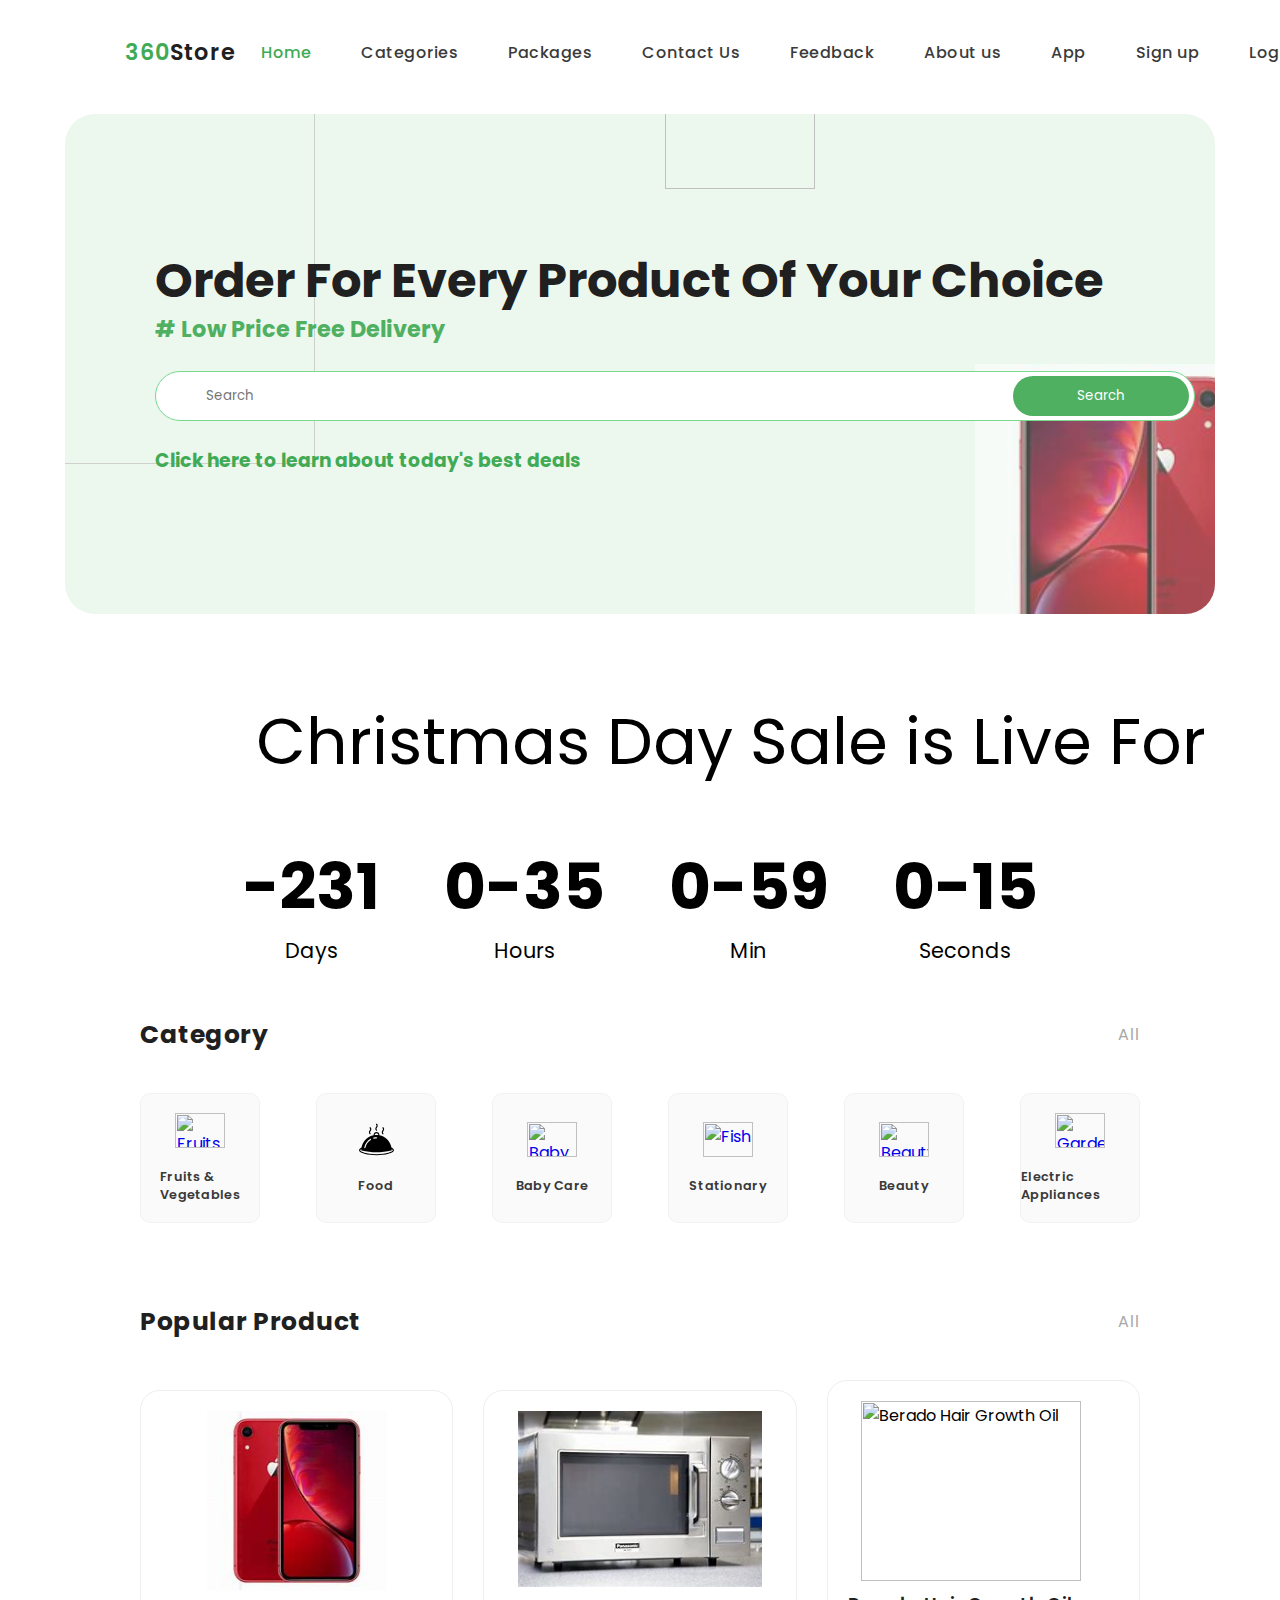
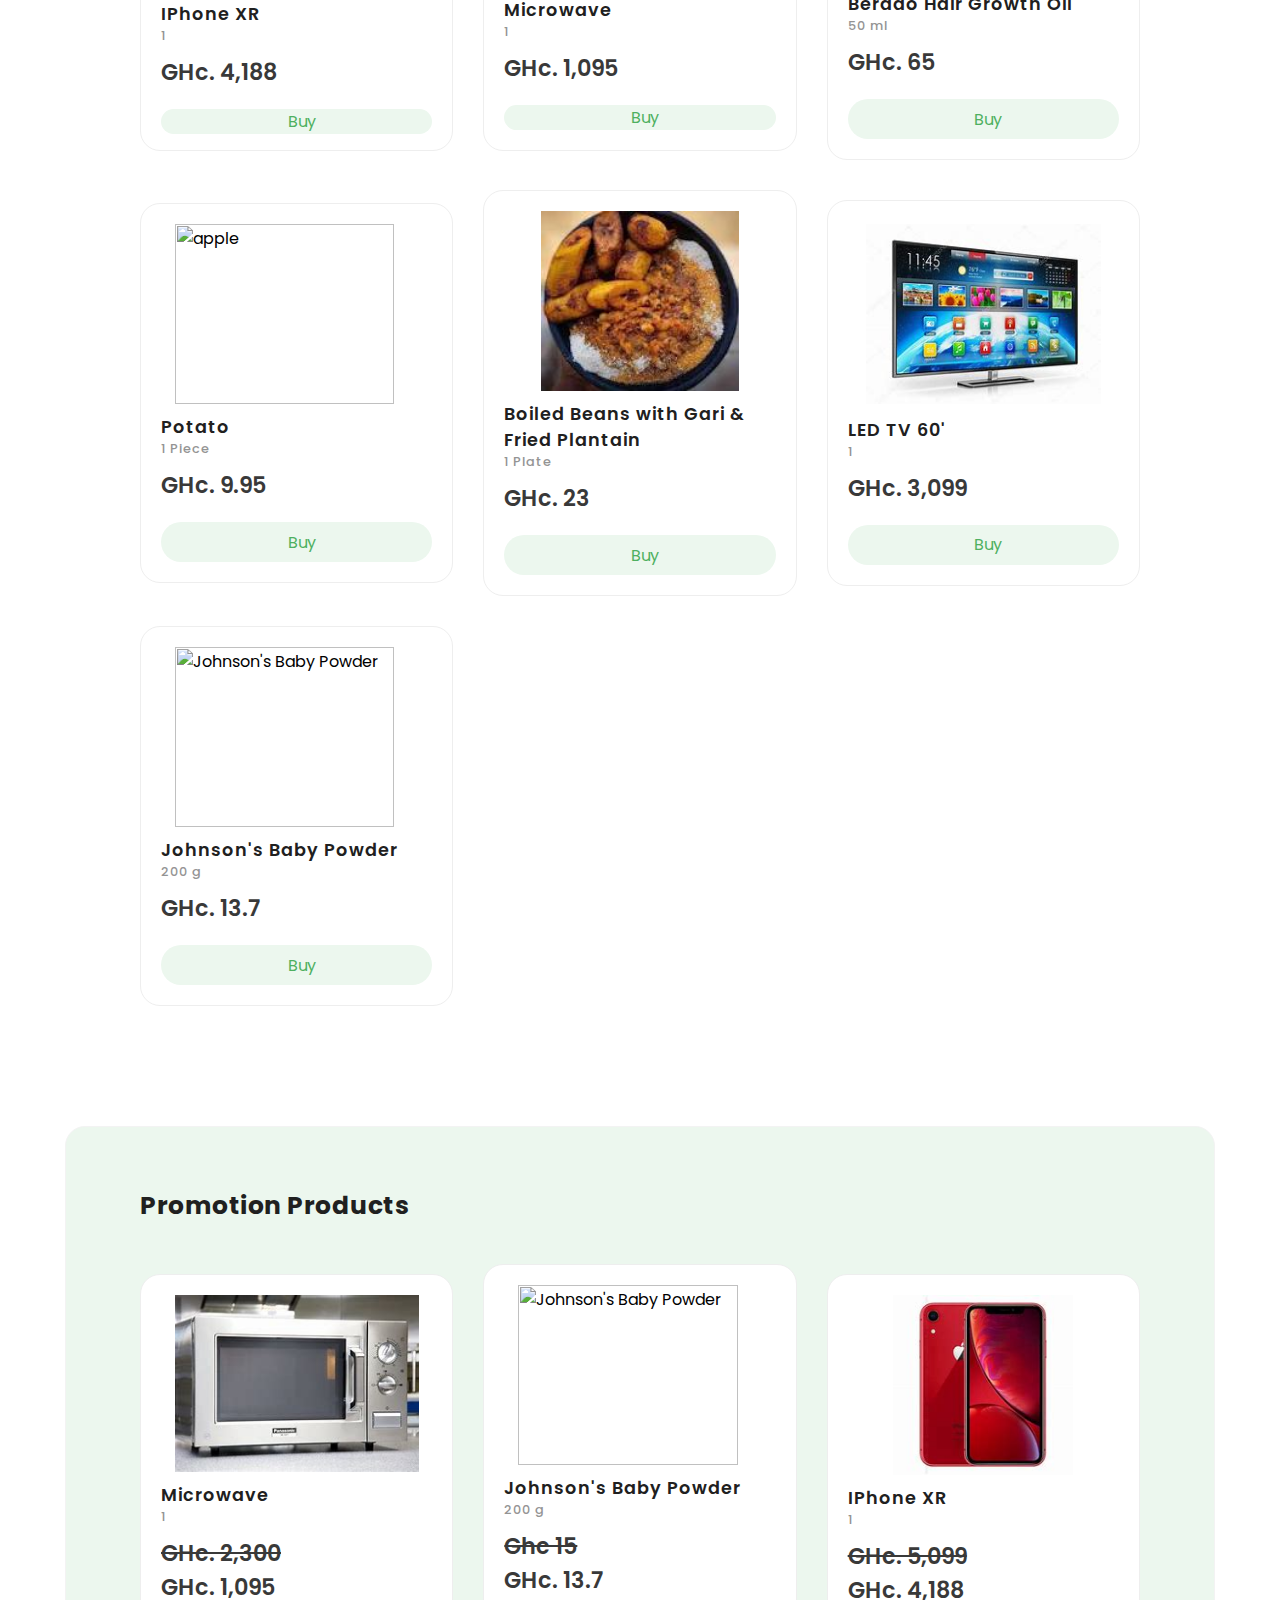
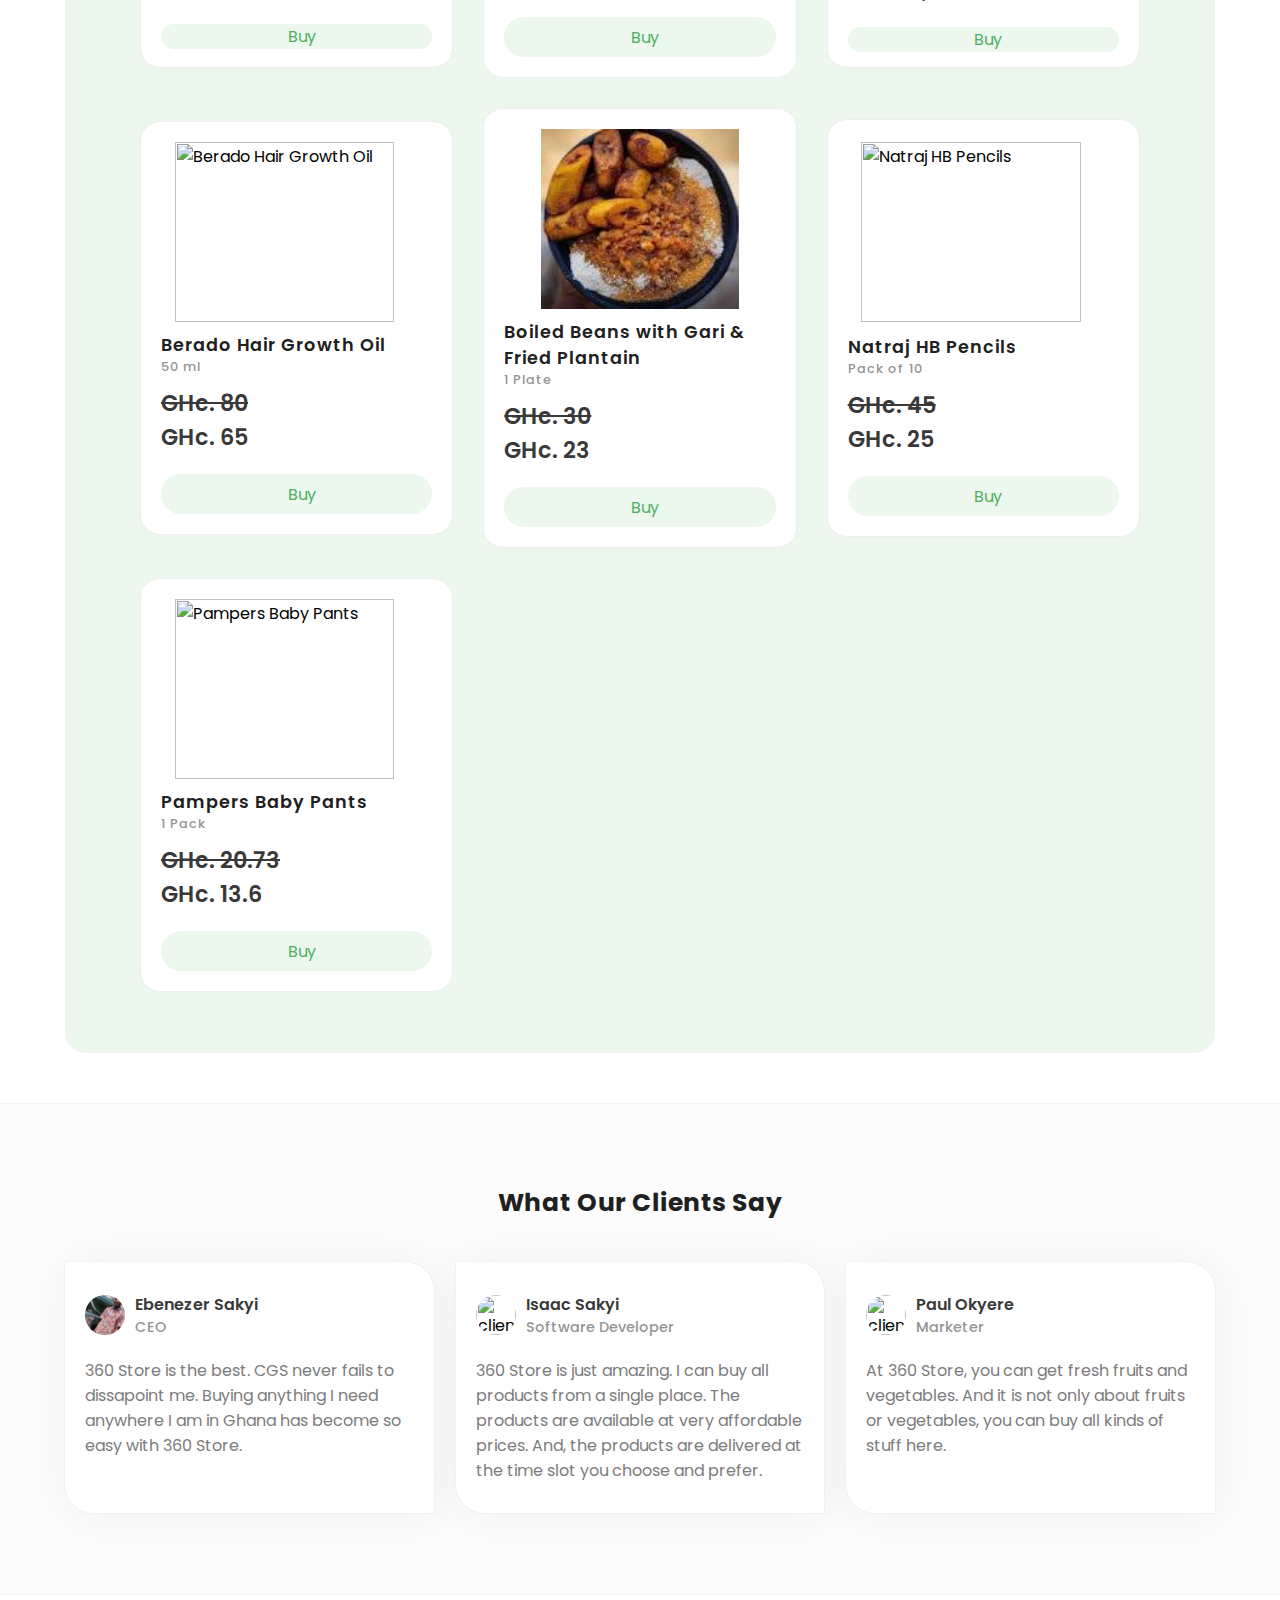
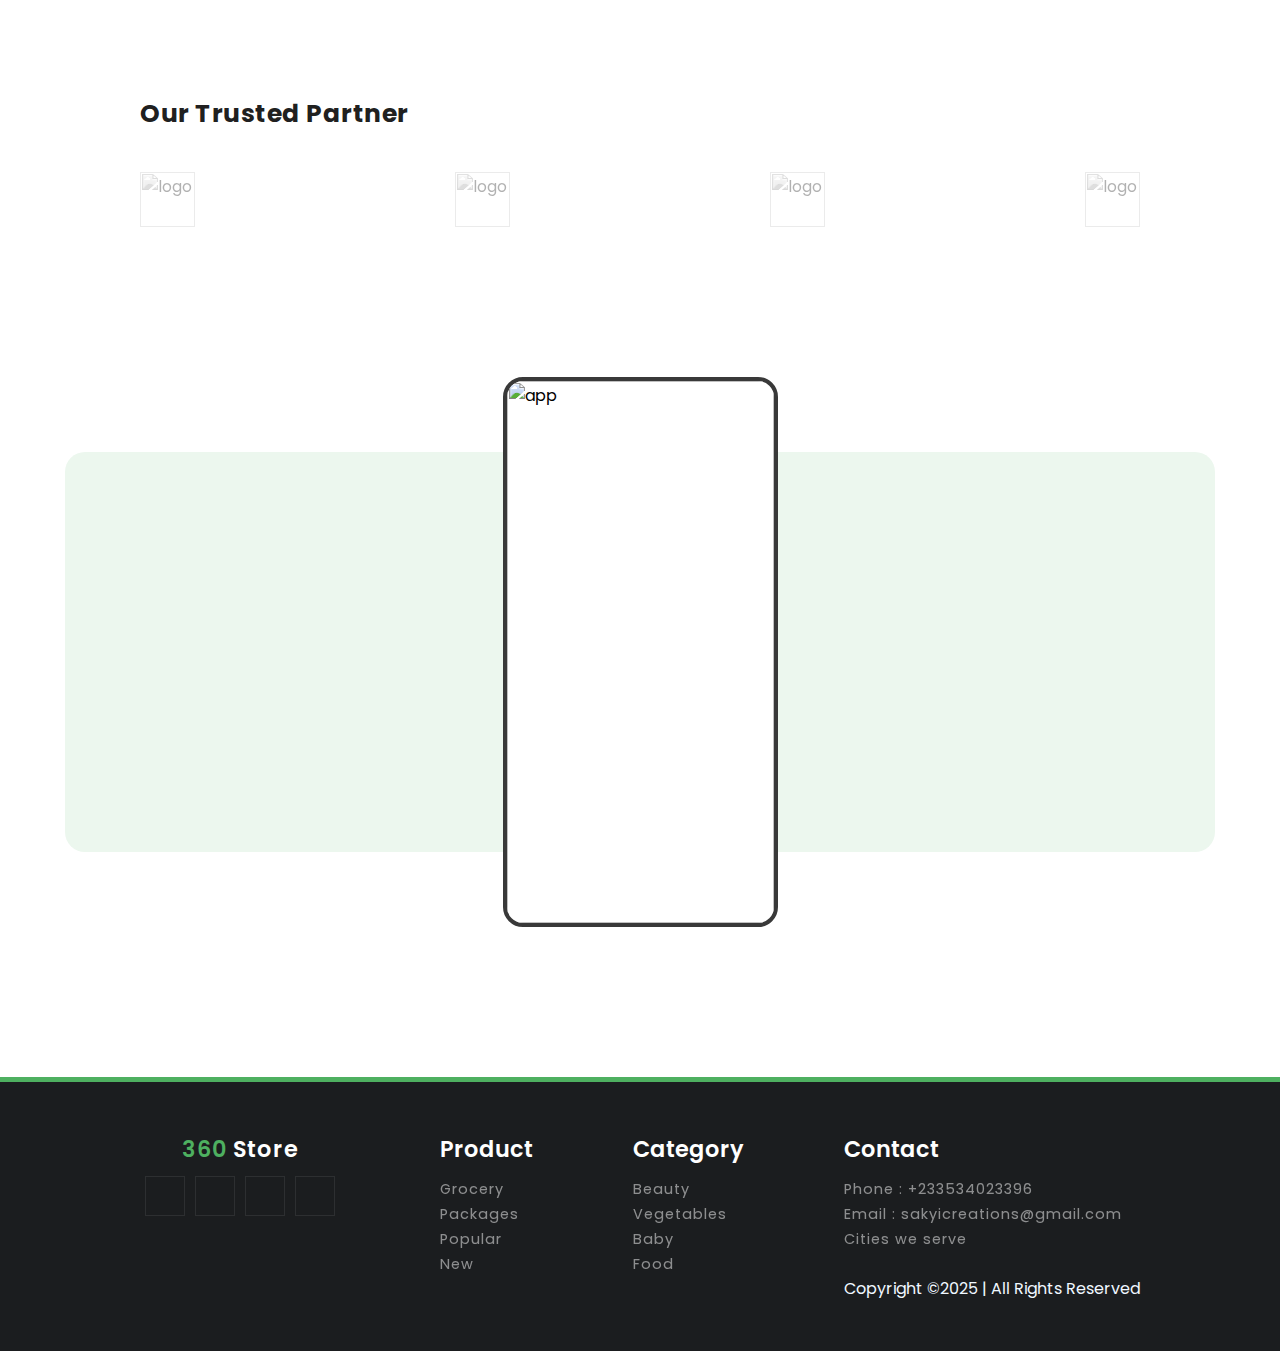
==== index.html @ 0fb77fda "index.html" ====
<DOCTYPE html>

<html>

    <head>

    <meta charset="utf-8">

    <meta name="viewport" content="width=device-width, initial-scale=1.0">

    <!--==Title==================================-->
    <title>

        360 Store

    </title>
    <link rel="shortcut icon" type="image/jpg" href="images/logo 360.jpg"/>

    <!--==Stylesheet=============================-->
    <link rel="stylesheet" type="text/css" href="Home Page CSS.css">

    <!--==Fav-icon===============================-->

    <!--==Using-Font-Awesome=====================-->
    <script src="https://kit.fontawesome.com/5471644867.js" crossorigin="anonymous"></script>

    <script src = 'Home Page JS.js' defer></script>

    

    </head>

    <body>

        <!--==Navigation================================-->
        <nav class="navigation">

            <!--logo-------->
            <a href="#" class="logo">

                <span>360</span>Store

            </a>

            <!--menu-btn---->
            <input type="checkbox" class="menu-btn" id="menu-btn">

            <label for="menu-btn" class="menu-icon">

                <span class="nav-icon"></span>

            </label>

            <!--menu-------->
            <ul class="menu">

                <li>
                    <a href="Home Page HTML.html" class="active">
                        
                        Home

                    </a>
                
                </li>

                <li>

                    <a href="#category">

                        Categories
                    
                    </a>
                
                </li>

                <li>

                    <a href="#popular-bundle-pack">
                        
                        Packages
                    
                    </a>
                
                </li>

                <li>
                    
                    <a href="Contact Form HTML.html">
                        
                        Contact&nbsp;Us
                    
                    </a>
                
                </li>
				
				<li>
                    
                    <a href="Feedback Form HTML.html">
                        
                        Feedback
                    
                    </a>
                
                </li>
				
				<li>

					<a href="About Us HTML.html">

						About&nbsp;us

					</a>

                </li>

                <li>
                    
                    <a href="#download-app">
                        
                        App
                    
                    </a>
                
                </li>

                <li>
                    
                    <a href="Login And Registration HTML.html">
                            
                        Sign&nbsp;up
                        
                    </a>
                    
                </li>

                
                <li>
                    
                    <a href="Login And Registration HTML.html">
                        
                        Login
                    
                    </a>
                
                </li>

				</ul>

            <!--right-nav-(cart-like)-->
            <div class="right-nav">

                <!--like----->
               
<!--  <a href="Wishlist HTML.html" class="like">

                    <i class="fas fa-heart"></i>

                    <span>
                        
                        2
                    
                    </span>

                </a> -->
                <!--cart----->
                
<!--<a href="Shopping Cart HTML.html" class="cart">

                    <i class="fas fa-shopping-cart"></i>

                    <span>
                        
                        2
                    
                    </span>

                </a> -->
                <!--cart----->
               
<!--  <a href="Profile HTML.html" class="user-profile">

                    <i class="fas fa-user"></i>

                    <span>

                        1

                    </span>

                </a> -->

            </div>

        </nav>

        <!--nav-end--------------------->
        <!--==Search-banner=======================================-->
        <section id="search-banner">

            <!--bg--------->
            <img alt="bg" class="bg-1" src="https://i.imgur.com/h8pXo1s.png">

            <img alt="bg" class="bg-1_rev" src="images/xr.jpg">

            <img alt="bg-2" class="bg-2" src="https://i.imgur.com/2smuQIz.png">

            <!--text------->
            <div class="search-banner-text">

                <h1>
                    
                    Order For Every Product Of Your Choice
                
                </h1>

                <strong>
                    
                    # Low Price Free Delivery
                
                </strong>

                <!--search-box------>
                <form action="" class="search-box">

                    <!--icon------>
                    <i class="fas fa-search"></i>

                    <!--input----->
                    <input type="text" class="search-input" placeholder="Search" name="search" size = "80px" required>

                    <!--btn------->
                    <input type="submit" class="search-btn" value="Search">

                </form>

                <br>

                <h3>

                    <a href = 'Best Deals HTML.html' style = 'color: #40aa54'>

                        Click here to learn about today's best deals

                    </a>

                </h3>

            </div>

        </section>

        <!--search-banner-end--------------->

        <h2 class = 'sale-heading'>

            Christmas Day Sale is Live For

        </h2>

        <div class="countdown-container">

            <div class="countdown-el days-c">
                <p class="big-text" id="days">0</p>
                <span>Days</span>
            </div>
            <div class="countdown-el hours-c">
                <p class="big-text" id="hours">0</p>
                <span>Hours</span>
            </div>
            <div class="countdown-el mins-c">
                <p class="big-text" id="mins">0</p>
                <span>Min</span>
            </div>
            <div class="countdown-el seconds-c">
                <p class="big-text" id="seconds">0</p>
                <span>Seconds</span>
            </div>
        </div>
        <!--==category=========================================-->
        <section id="category">

            <!--heading---------------->
            <div class="category-heading">

                <h2>
                    
                    Category
                
                </h2>

                <span>
                    
                    All
                
                </span>

            </div>

            <!--box-container---------->
            <div class="category-container">

                <!--box---------------->
                <a class="category-box" href = 'Fruits Category Page HTML.html'>
					<img alt="Fruits and Vegetables" src="https://i.imgur.com/lvk68rp.png">
					<span>Fruits & <br> Vegetables</span>
				</a>
				<!--box---------------->
                <a class="category-box" href = 'Food Category Page HTML.html'>
                    <img alt="Food" src="images/food-svgrepo-com.svg">
                    <span>Food</span>
                </a>
                <!--box---------------->
                <a class="category-box" href="Baby Care Category Page HTML.html">
                    <img alt="Baby Care Products" src="https://i.imgur.com/uvd01HH.png">
                    <span>Baby Care</span>
                </a>
                <!--box---------------->
                <a class="category-box" href = 'Office Category Page HTML.html'>
                    <img alt="Fish" src="https://i.imgur.com/N5a3WUT.png">
                    <span>Stationary</span>
                </a>
                <!--box---------------->
                <a class="category-box" href = 'Beauty Category Page HTML.html'>
                    <img alt="Beauty Products" src="https://i.imgur.com/Bm0yLex.png">
                    <span>Beauty</span>
                </a>
                <!--box---------------->
                <a class="category-box" href = 'Appliances Category Page HTML.html'>
                    <img alt="Gardening Products" src="https://i.imgur.com/AjGulv5.png">
                    <span>Electric Appliances</span>
                </a>
            </div>
            
        </section>
        <!--category-end----------------------------------->
        <!--==Products====================================-->
        <section id="popular-product">
            <!--heading----------->
            <div class="product-heading">
                <h3>Popular Product</h3>
                <span>All</span>
            </div>
            <!--box-container------>
            <div class="product-container">
                <!--box---------->
                <div class="product-box" style="height: 95%;">
                    <img alt="Unigrow Manure" src="images/xr.jpg">
                    <strong>IPhone XR</strong>
                    <span class="quantity">1</span>
                    <span class="price">GHc. 4,188</span>
                    <!--cart-btn------->
                    <a href="Shopping Cart  for xr.html" class="cart-btn" style = 'text-decoration: none;'>
                        <i class="fas fa-shopping-bag"></i> Buy
                    </a>
                    <!--like-btn------->
                    <a class="like-btn" style = 'text-decoration: none;'>
                        <i class="far fa-heart"></i>
                    </a>
                </div>
                <!--box---------->
                <div class="product-box" style="height: 95%;">
                    <img alt="Unigrow Manure" src="images/microwave.jpg">
                    <strong>Microwave</strong>
                    <span class="quantity">1</span>
                    <span class="price">GHc. 1,095</span>
                    <!--cart-btn------->
                    <a href="Shopping Cart  for microwave.html" class="cart-btn" style = 'text-decoration: none;'>
                        <i class="fas fa-shopping-bag"></i> Buy
                    </a>
                    <!--like-btn------->
                    <a class="like-btn" style = 'text-decoration: none;'>
                        <i class="far fa-heart"></i>
                    </a>
                </div>
                <!--box---------->
                <div class="product-box">
                    <img alt="Berado Hair Growth Oil" src="https://i.imgur.com/qnTjfBG.jpg">
                    <strong>Berado Hair Growth Oil</strong>
                    <span class="quantity">50 ml</span>
                    <span class="price">GHc. 65</span>
                    <!--cart-btn------->
                    <a href="Shopping Cart for berado.html" class="cart-btn" style = 'text-decoration: none;'>
                        <i class="fas fa-shopping-bag"></i> Buy
                    </a>
                    <!--like-btn------->
                    <a class="like-btn" style = 'text-decoration: none;'>
                        <i class="far fa-heart"></i>
                    </a>
                </div>
                <!--box---------->
                <div class="product-box">
                    <img alt="apple" src="https://i.imgur.com/WFjH6ui.png">
                    <strong>Potato</strong>
                    <span class="quantity">1 Piece</span>
                    <span class="price">GHc. 9.95</span>
                    <!--cart-btn------->
                    <a href="Shopping Cart for potato.html" class="cart-btn">
                        <i class="fas fa-shopping-bag"></i> Buy
                    </a>
                    <!--like-btn------->
                    <a class="like-btn">
                        <i class="far fa-heart"></i>
                    </a>
                </div>
                 <!--box---------->
                 <div class="product-box">
                    <img alt="CUFRIL-D Cough Syrup" src="images/gob3.jpg">
                    <strong>Boiled Beans with Gari & Fried Plantain</strong>
                    <span class="quantity"> 1 Plate</span>
                    <span class="price">GHc. 23</span>
                    <!--cart-btn------->
                    <a href="Shopping Cart for Boiled Beans with Gari & Fried Plantain.html" class="cart-btn" style = 'text-decoration: none;'>
                        <i class="fas fa-shopping-bag"></i> Buy
                    </a>
                    <!--like-btn------->
                    <a class="like-btn" style = 'text-decoration: none;'>
                        <i class="far fa-heart"></i>
                    </a>
                </div>
                <!--box---------->
                <div class="product-box" style="height: 95%;">
                    <img alt="Unigrow Manure" src="images/tv.jpg">
                    <strong>LED TV 60'</strong>
                    <span class="quantity">1</span>
                    <span class="price">GHc. 3,099</span>
                    <!--cart-btn------->
                    <a href="Shopping Cart for LED TV 60'.html" class="cart-btn" style = 'text-decoration: none;'>
                        <i class="fas fa-shopping-bag"></i> Buy
                    </a>
                    <!--like-btn------->
                    <a class="like-btn" style = 'text-decoration: none;'>
                        <i class="far fa-heart"></i>
                    </a>
                </div>
                <!--box---------->
                <div class="product-box">
                    <img alt="Johnson's Baby Powder" src="https://i.imgur.com/HsECirZ.jpg">
                    <strong>Johnson's Baby Powder</strong>
                    <span class="quantity">200 g</span>
                    <span class="price">GHc. 13.7</span>
                    <!--cart-btn------->
                    <a href="Shopping Cart for Johnson's Baby Powder.html" class="cart-btn" style = 'text-decoration: none;'>
                        <i class="fas fa-shopping-bag"></i> Buy
                    </a>
                    <!--like-btn------->
                    <a class="like-btn" style = 'text-decoration: none;'>
                        <i class="far fa-heart"></i>
                    </a>
                </div>
            </div>
        </section>
        <!--popular-product-end--------------------->
        <!--Popular-bundle-pack===================================-->
        <section id="popular-bundle-pack">
            <!--heading-------------->
            <div class="product-heading">
                <h3>Promotion Products</h3>
            </div>
            <!--box-container------>
            <div class="product-container">
                <!--box---------->
                <div class="product-box" style="height: 95%;">
                    <img alt="Unigrow Manure" src="images/microwave.jpg">
                    <strong>Microwave</strong>
                    <span class="quantity">1</span>
                    <span class="price"><del>GHc. 2,300 </del> <br> GHc. 1,095</span>
                    <!--cart-btn------->
                    <a href="Shopping Cart  for microwave.html" class="cart-btn" style = 'text-decoration: none;'>
                        <i class="fas fa-shopping-bag"></i> Buy
                    </a>
                    <!--like-btn------->
                    <a class="like-btn" style = 'text-decoration: none;'>
                        <i class="far fa-heart"></i>
                    </a>
                </div>
		 <!--box---------->
		<div class="product-box">
                    <img alt="Johnson's Baby Powder" src="https://i.imgur.com/HsECirZ.jpg">
                    <strong>Johnson's Baby Powder</strong>
                    <span class="quantity">200 g</span>
                    <span class="price"><del>Ghc 15</del><br> GHc. 13.7</span>
                    <!--cart-btn------->
                    <a href="Shopping Cart for Johnson's Baby Powder.html" class="cart-btn" style = 'text-decoration: none;'>
                        <i class="fas fa-shopping-bag"></i> Buy
                    </a>
                    <!--like-btn------->
                    <a class="like-btn" style = 'text-decoration: none;'>
                        <i class="far fa-heart"></i>
                    </a>
                </div>

                <!--box---------->
                <div class="product-box" style="height: 95%;">
                    <img alt="Unigrow Manure" src="images/xr.jpg">
                    <strong>IPhone XR</strong>
                    <span class="quantity">1</span>
                    <span class="price"><del>GHc. 5,099 </del><br> GHc. 4,188</span>
                    <!--cart-btn------->
                    <a href="Shopping Cart  for xr.html" class="cart-btn" style = 'text-decoration: none;'>
                        <i class="fas fa-shopping-bag"></i> Buy
                    </a>
                    <!--like-btn------->
                    <a class="like-btn" style = 'text-decoration: none;'>
                        <i class="far fa-heart"></i>
                    </a>
                </div>
                <!--box---------->
                <div class="product-box">
                    <img alt="Berado Hair Growth Oil" src="https://i.imgur.com/qnTjfBG.jpg">
                    <strong>Berado Hair Growth Oil</strong>
                    <span class="quantity">50 ml</span>
                    <span class="price"><del>GHc. 80</del><br> GHc. 65</span>
                    <!--cart-btn------->
                    <a href="Shopping Cart for berado.html" class="cart-btn" style = 'text-decoration: none;'>
                        <i class="fas fa-shopping-bag"></i> Buy
                    </a>
                    <!--like-btn------->
                    <a class="like-btn" style = 'text-decoration: none;'>
                        <i class="far fa-heart"></i>
                    </a>
                </div>
                <!--box---------->
                <div class="product-box">
                    <img alt="CUFRIL-D Cough Syrup" src="images/gob3.jpg">
                    <strong>Boiled Beans with Gari & Fried Plantain</strong>
                    <span class="quantity"> 1 Plate</span>
                    <span class="price"><del>GHc. 30</del><br> GHc. 23</span>
                    <!--cart-btn------->
                    <a href="Shopping Cart for Boiled Beans with Gari & Fried Plantain.html" class="cart-btn" style = 'text-decoration: none;'>
                        <i class="fas fa-shopping-bag"></i> Buy
                    </a>
                    <!--like-btn------->
                    <a class="like-btn" style = 'text-decoration: none;'>
                        <i class="far fa-heart"></i>
                    </a>
                </div>
                <!--box---------->
                <div class="product-box" style="height: 95%;">
                    <img alt="Natraj HB Pencils" src="https://i.imgur.com/fFUTngw.jpg">
                    <strong>Natraj HB Pencils</strong>
                    <span class="quantity">Pack of 10</span>
                    <span class="price"><del>GHc. 45</del><br> GHc. 25</span>
                    <!--cart-btn------->
                    <a href="Shopping Cart for Natraj HB Pencils.html" class="cart-btn" style = 'text-decoration: none;'>
                        <i class="fas fa-shopping-bag"></i> Buy
                    </a>
                    <!--like-btn------->
                    <a class="like-btn" style = 'text-decoration: none;'>
                        <i class="far fa-heart"></i>
                    </a>
                </div>
                <!--box---------->
                <div class="product-box">
                    <img alt="Pampers Baby Pants" src="https://i.imgur.com/97mm2rX.jpg">
                    <strong>Pampers Baby Pants</strong>
                    <span class="quantity">1 Pack</span>
                    <span class="price"><del>GHc. 20.73</del><br> GHc. 13.6</span>
                    <!--cart-btn------->
                    <a href="Shopping Cart for Pampers Baby Pants.html" class="cart-btn" style = 'text-decoration: none;'>
                        <i class="fas fa-shopping-bag"></i> Buy
                    </a>
                    <!--like-btn------->
                    <a class="like-btn" style = 'text-decoration: none;'>
                        <i class="far fa-heart"></i>
                    </a>
                </div>
            </div>
        </section>
        <!--popular-bundle-pack-end-------------------------------->
        <!--==Clients===============================================-->
        <section id="clients">
            <!--heading---------------->
            <div class="client-heading">
                <h3>What Our Clients Say</h3>
            </div>
            <!--box-container---------->
            <div class="client-box-container">
                <!--box------------->
                <div class="client-box">
                    <!--==profile===-->
                    <div class="client-profile">
                        <!--img--->
                      <!--  <img alt="client" src="https://i.imgur.com/FNVH9z6.jpg"> --> 
                        <img alt="client" src="images/ceo.jpg">
                        <!--text-->
                        <div class="profile-text">
                            <strong>Ebenezer Sakyi</strong>
                            <span>CEO</span>
                        </div>
                    </div>
                    <!--==Rating======-->
                    <div class="rating">
                        <i class="fas fa-star"></i>
                        <i class="fas fa-star"></i>
                        <i class="fas fa-star"></i>
                        <i class="fas fa-star"></i>
                        <i class="fas fa-star"></i>
                    </div>
                    <!--==comments===-->
                    <p>360 Store is the best. CGS never fails to dissapoint me. Buying 
                        anything I need anywhere I am in Ghana has become so easy with 360 Store.</Str></p>
                </div>
                <!--box------------->
                <div class="client-box">
                    <!--==profile===-->
                    <div class="client-profile">
                        <!--img--->
                        <img alt="client" src="https://i.imgur.com/3yv9Hkj.jpg">
                        <!--text-->
                        <div class="profile-text">
                            <strong>Isaac Sakyi</strong>
                            <span>Software Developer</span>
                        </div>
                    </div>
                    <!--==Rating======-->
                    <div class="rating">
                        <i class="fas fa-star"></i>
                        <i class="fas fa-star"></i>
                        <i class="fas fa-star"></i>
                        <i class="fas fa-star"></i>
                        <i class="fas fa-star"></i>
                    </div>
                    <!--==comments===-->
                    <p>360 Store is just amazing. I can buy all products from a single place.
                         The products are available at very affordable prices. And, the products are delivered
                          at the time slot you choose and prefer.</p>
                </div>
                <!--box------------->
                <div class="client-box">
                    <!--==profile===-->
                    <div class="client-profile">
                        <!--img--->
                        <img alt="client" src="https://i.imgur.com/Rk5RDey.jpg">
                        <!--text-->
                        <div class="profile-text">
                            <strong>Paul Okyere</strong>
                            <span>Marketer</span>
                        </div>
                    </div>
                    <!--==Rating======-->
                    <div class="rating">
                        <i class="fas fa-star"></i>
                        <i class="fas fa-star"></i>
                        <i class="fas fa-star"></i>
                        <i class="fas fa-star"></i>
                        <i class="fas fa-star"></i>
                    </div>
                    <!--==comments===-->
                    <p>At 360 Store, you can get fresh fruits and vegetables.
                         And it is not only about fruits or vegetables, you can buy all kinds of stuff here.</p>
                </div>
            </div>
        </section>
        <!--client-section-end---------->
        <!--==Partnre-logo================================-->
        <section id="partner">
            <!--heading------------>
            <div class="partner-heading">
                <h3>Our Trusted Partner</h3>
            </div>
            <!--logo-container----->
            <div class="logo-container">
                <img alt="logo" src="https://i.imgur.com/iUOPVpm.png">
                <img alt="logo" src="https://i.imgur.com/kyp2UKO.png">
                <img alt="logo" src="https://i.imgur.com/072qc5v.png">
                <img alt="logo" src="https://i.imgur.com/AADIKZS.png">
            </div>
        </section>
        <!--logo-section-end--------------------->
        <!--==download-app====================================-->
        <section id="download-app">
            <!--img----------------------->
            <div class="app-img">
                <img alt="app" src="https://i.imgur.com/nxe85eq.png">
            </div>
            <!--text---------------------->
          <!-- -->  
        </section>
        <!--download-app-section-end------------------------->
        <!--==Footer=============================================-->
        <footer>
            <div class="footer-container">
                <!--logo-container------>
                <div class="footer-logo">
                    <a href="#"><span>360 </span>Store</a>
                    <!--social----->
                    <div class="footer-social">
                        <a href="https://www.facebook.com/"><i class="fab fa-facebook-f"></i></a>
                        <a href="https://twitter.com/?lang=en-in"><i class="fab fa-twitter"></i></a>
                        <a href="https://www.instagram.com/"><i class="fab fa-instagram"></i></a>
                        <a href="https://www.youtube.com/"><i class="fab fa-youtube"></i></a>
                    </div>
                </div>
                <!--links------------------------->
            <div class="footer-links">
                <strong>Product</strong>
                <ul>
                    <li><a href="#">Grocery</a></li>
                    <li><a href="#">Packages</a></li>
                    <li><a href="#">Popular</a></li>
                    <li><a href="#">New</a></li>
                </ul>
            </div>
            <!--links------------------------->
            <div class="footer-links">
                <strong>Category</strong>
                <ul>
                    <li><a href="#">Beauty</a></li>
                    <li><a href="#">Vegetables</a></li>
                    <li><a href="#">Baby</a></li>
                    <li><a href="#">Food</a></li>
                </ul>
            </div>
            <!--links-------------------------->
            <div class="footer-links">
                <strong>Contact</strong>
                <ul>
                    <li><a href="#">Phone : +233534023396</a></li>
                    <li><a href="#">Email : sakyicreations@gmail.com</a></li>
                    <li><a href="#">Cities we serve</a></li>
                </ul>
				<br><p style="color: aliceblue;">Copyright ©2025 | All Rights Reserved</p>
            </div>
            </div>
        </footer>
    </body>
</html>
---- Home Page CSS.css ----
@import url('https://fonts.googleapis.com/css2?family=Poppins:wght@200;300;400;500;600;700&display=swap');

*{
    font-family: 'Poppins', sans-serif;
    margin: 0px;
    padding: 0px;
    box-sizing: border-box;
    scroll-behavior: smooth;
}
ul{
    list-style: none;
}
a{
    text-decoration: none;
}
body{
    margin: 0px;
    padding: 0px;
    font-family: poppins;
}
 
::selection{
color:#ffffff;
background-color:#40aa54;}
 
/* Navigation */
.navigation{
    display: flex;
    justify-content: space-between;
    align-items: center;
    padding: 35px;
    max-width: 1070px;
    width: 100%;
    margin: auto;
    margin-left: 90px;
}
.menu{
    display: flex;
	align-items:left;
}
.menu li a{
    padding: 3px 10px;
    margin: 0px 15px;
    color: #3b3b3b;
    font-weight: 500;
    letter-spacing: 0.5px;
    transition: all ease 0.3s;
	
}
.logo{
    font-size: 1.4rem;
    font-weight: 600;
    letter-spacing: 1px;
    color: #202020;
}
.logo span{
    color: #40aa54;
}
.right-nav{
    display: flex;
    grid-template-columns: auto auto;
    grid-gap: 25px;
}
.right-nav a{
    width:40px;
    height: 40px;
    display: flex;
    justify-content: center;
    align-items: center;
    border-radius: 50%;
    position: relative;
}
.right-nav .like{
    background-color: #fff0ee;
    color: #ff6c57;
}
.right-nav .cart{
    background-color: #ecf7ee;
    color: #4eb060;
}
.right-nav .user-profile{
    background-color: #ecf7ee;
    color: rgb(139, 195, 221);
}
.right-nav a span{
    position: absolute;
    top: -7px;
    right: -7px;
    width:20px;
    height: 20px;
    display: flex;
    justify-content: center;
    align-items: center;
    border-radius: 50%;
    color: #ffffff;
    font-size: 0.6rem;
    font-weight: 500;
}
.right-nav .like span{
    background-color: #ff6c57;
}
.right-nav .cart span{
    background-color: #4eb060;
}
.right-nav .user-profile span{
    background-color: rgb(95, 183, 224);
}
.menu li a:hover,
.menu .active{
    color: #40aa54;
    transition: all ease 0.3s;
}

/* Search-Banner */
#search-banner{
    max-width: 1250px;
    height: 500px;
    border-radius: 30px;
    background-color: #ecf7ee;
    margin: 10px auto;
    position: relative;
    overflow: hidden;
    background-image: url(../images/bg.png);
    background-repeat: no-repeat;
    background-size: 1000px;
    background-position: bottom right;
    padding: 20px;
    display: flex;
    align-items: center;
}
.bg-1{
    position: absolute;
    left: -50px;
    top: -150px;
    width: 300px;
    height: 500px;
    object-fit: contain;
    object-position: center;
    opacity: 0.7;
}
.bg-1_rev{
    position: absolute;
    right: -60px;
    top: 150px;
    width: 300px;
    height: 500px;
    -webkit-transform: scaleX(-1);
    transform: scaleX(-1);
    object-fit: contain;
    object-position: center;
    opacity: 0.7;
}
.bg-2{
    position: absolute;
    left: 60%;
    transform: translateX(-60%);
    top: -75px;
    width: 150px;
    height: 150px;
    object-position: center;
    object-fit: contain;
}
.search-banner-text{
    display: flex;
    flex-direction: column;
    /* width: 500px; */
    margin-left: 70px;
    position: relative;
}
.search-banner-text h1{
    font-size: 3rem;
    line-height: 55px;
    color: #202020;
}
.search-banner-text strong{
    color: #4eb060;
    font-size: 1.4rem;
    margin-top: 4px;
}
.search-box{
    background-color: #ffffff;
    height: 50px;
    display: flex;
    align-items: center;
    margin-top: 25px;
    padding: 0px 5px 0px 20px;
    border-radius: 30px;
    border-color: #78d98f;
    border-width: 1.5px;
    border-style: solid;
}
.search-box i{
    font-size: 1.3rem;
    color: #3b3b3b;
    margin: 0px 10px;
}
.search-box .search-input{
    height: 40px;
    border: none;
    width: 100%;
    padding: 0px 10px;
    outline: none;
}
.search-box .search-btn{
    width:220px;
    height: 40px;
    border-radius: 30px;
    background-color: #4eb060;
    border: none;
    color: #ffffff;
    outline: none;
    cursor: pointer;
    transition: all ease 0.3s;
}
.search-box .search-btn:hover{
    background-color: #5ccf71;
    transition: all ease 0.3s;
}

/* sale */
.sale-heading {
    font-weight: normal;
    font-size: 4rem;
    margin-top: 5rem;
    margin-left: 20%;
}

.countdown-container {
    display: flex;
    flex-wrap: wrap;
    justify-content: center;
    margin: 50px auto;
    max-width: 1000px;
}

.big-text {
    font-weight: bold;
    font-size: 4rem;
    line-height: 1;
    margin: 1rem 2rem;
}

.countdown-el {
    text-align: center;
}

.countdown-el span {
    font-size: 1.3rem;
}
/* category */
#category,
#popular-product,
#popular-bundle-pack,
#partner{
    display: flex;
    flex-direction: column;
    max-width: 1000px;
    margin: 50px auto;
}
.category-heading,
.product-heading,
.partner-heading{
    display: flex;
    justify-content: space-between;
    align-items: center;
}
.category-heading h2,
.product-heading h3,
.partner-heading h3{
    font-size: 1.56rem;
    font-weight: 700;
    color: #202020;
    letter-spacing: 0.5px;
}
.category-heading span,
.product-heading span{
    color: #a7a7a7;
    font-weight: 400;
    letter-spacing: 1px;
}
.category-container{
    display: flex;
    justify-content: space-between;
    align-items: center;
    margin-top: 40px;
}
.fa-search {
    cursor: pointer;
}
.category-box{
    display: flex;
    flex-direction: column;
    align-items: center;
    justify-content: center;
    background-color: #fafafa;
    border-radius: 10px;
    min-height: 130px;
    width: 120px;
    border: 1px solid rgba(0,0,0,0.03);
    cursor: pointer;
}
.category-box img{
    height: 35px;
    width: 50px;
    object-fit: contain;
    object-position: center;
    transition: all ease 0.1s;
}
.category-box span{
    color: #393939;
    font-size: 0.8rem;
    margin-top: 20px;
    letter-spacing: 0.3px;
    font-weight: 600;
}
.category-box:hover img{
    transform: scale(1.1);
    transition: all ease 0.1s;
}
/* popular-product */
#popular-product{
    margin: 80px auto;
}
.product-container{
    display: grid;
    grid-template-columns: 1fr 1fr 1fr;
    grid-gap: 30px;
    align-items: center;
    margin: 40px 0px;
}
.product-box img{
    width: 90%;
    height: 180px;
    object-fit: contain;
    object-position: center;
    margin: auto;
}
.product-box{
    width: 100%;
    border: 1px solid #eeeeee;
    border-radius: 20px;
    background-color: #ffffff;
    padding: 20px;
    display: flex;
    flex-direction: column;
    position: relative;
    cursor: pointer;
}
.product-box strong{
    color: #202020;
    font-size: 1.1rem;
    letter-spacing: 1px;
    font-weight: 600;
    margin-top: 10px;
}
.product-box .quantity{
    color: #949494;
    font-size: 0.8rem;
    font-weight: 500;
    letter-spacing: 1px;
}
.product-box .price{
    margin-top: 10px;
    font-weight: 600;
    font-size: 1.4rem;
    color: #393939;
}
.product-box .cart-btn{
    width:100%;
    height: 40px;
    background-color: #ecf7ee;
    color: #4eb060;
    display: flex;
    justify-content: center;
    align-items: center;
    margin-top: 20px;
    transition: all ease 0.3s;
    border-radius: 20px;
}
.product-box .cart-btn i{
    margin-right: 10px;
}
.product-box .cart-btn:hover{
    background-color: #4eb060;
    color: #ffffff;
    transition: all ease 0.3s;
}
.product-box .like-btn{
    position: absolute;
    right: 30px;
    top: 20px;
    color: #c9c9c9;
    font-size: 1.3rem;
}

.like-btn:hover {
    color: red;
    cursor: pointer;
}
 
/* popular-bundle-pack */
#popular-bundle-pack{
    display: flex;
    flex-direction: column;
    justify-content: center;
    max-width: 1150px;
    margin: 50px auto;
    padding: 60px 0px 20px 0px;
    border-radius: 20px;
    background-color: #ecf7ee;
    border: 1px solid #f3f3f3;
    align-items: center;
}
.product-container,
.product-heading{
    max-width: 1000px;
    width: 100%;
}
/* clients */
#clients{
    display: flex;
    flex-direction: column;
    justify-content: center;
    align-items: center;
    background-color: #f6f6f656;
    padding: 80px 0px;
    margin: 40px 0px;
    border-top: 1px solid #f3f3f3;
    border-bottom: 1px solid #f3f3f3;
}
.client-heading h3{
    font-size: 1.56rem;
    color: #202020;
    font-weight: 700;
    letter-spacing: 0.5px;
}
.client-box-container{
    display: grid;
    grid-template-columns: 1fr 1fr 1fr;
    grid-gap: 20px;
    width: 90%;
    margin-top: 40px;
}
.client-box{
    background-color: #ffffff;
    padding: 30px 20px;
    border: 1px solid #f1f1f1;
    box-shadow: 2px 2px 50px rgba(0,0,0,0.05);
    border-radius: 0px 30px 0px 30px;
}
.client-box:hover {
    background-color: #c3eecd;
    color: #ffffff;
    transition: 0.3s all ease-in-out;
    cursor: pointer;
}
.client-profile{
    display: flex;
    align-items: center;
}
.client-profile img{
    width:40px;
    height: 40px;
    object-fit: cover;
    object-position: center;
    border-radius: 50%;
}
.profile-text{
    display: flex;
    flex-direction: column;
    margin-left: 10px;
}
.profile-text strong{
    color: #393939;
    font-size: 1rem;
    font-weight: 600;
}
.profile-text span{
    color: #949494;
    font-weight: 500;
    font-size: 0.9rem;
}
.rating{
    display: flex;
    margin: 10px 0px;
}
.rating i{
    color: #fdcc0d;
}
.client-box p{
    color: #7c7c7c;
}
/* partner-logo */
#partner{
    margin: 100px auto;
}
.logo-container{
    display: flex;
    justify-content: space-between;
    margin-top: 40px;
}
.logo-container img{
    height: 55px;
    object-fit: contain;
    object-position: center;
    filter: grayscale(1);
    opacity: 0.3;
    transition: all ease 0.3s;
}
.logo-container img:hover{
    filter: grayscale(0);
    opacity: 1;
    transition: all ease 0.3s;
}
/* Download-app */
#download-app{
    max-width:1150px;
    width: 100%;
    background-color: #ecf7ee;
    height: 400px;
    margin: 225px auto;
    border-radius: 20px;
    padding: 20px;
    display: flex;
    justify-content: space-around;
    align-items: center;
}
.app-img{
    width:275px;
    height: 550px;
    background-color: #ffffff;
    border: 4px solid #393939;
    border-radius: 20px;
    overflow: hidden;
}
.app-img img{
    width: 100%;
    height: 100%;
    object-fit: cover;
    object-position: top center;
}
.download-app-text{
    max-width:400px;
}
.download-app-text strong{
    color: #393939;
    font-size: 1.56rem;
}
.download-app-text p{
    color: #3b3b3b;
    margin: 15px 0px;
}
.download-btns{
    display: flex;
}
.download-btns a{
    height: 44px;
    display: flex;
    justify-content: center;
    align-items: center;
    margin-right: 10px;
    border-radius: 5px;
    overflow: hidden;
}
.download-btns a img{
    height: 100%;
    object-fit: cover;
    object-position: center;
}
/* footer */
footer{
    background-color: #1b1d1f;
    padding: 50px 20px;
    border-top: 5px solid #4eb060;
}
.footer-container{
    max-width: 1100px;
    margin: auto;
    display: flex;
    justify-content: space-around;
    align-items: flex-start;
}
.footer-logo{
    display: flex;
    flex-direction: column;
    justify-content: center;
    align-items: center;
}
.footer-logo a{
    color: #ffffff;
    font-size: 1.4rem;
    font-weight: 600;
    letter-spacing: 1px;
}
.footer-logo a span{
    color: #4eb060;
}
.footer-social{
    display: flex;
    margin-top: 10px;
}
.footer-social a{
    width:40px;
    height: 40px;
    display: flex;
    justify-content: center;
    align-items: center;
    color: #ffffff;
    border: 1px solid #ffffff15;
    font-size: 0.9rem;
    margin: 0px 5px;
    transition: all ease 0.3s;
}
.footer-social a:hover{
    background-color: #4eb060;
    transition: all ease 0.3s;
}
.footer-links strong{
    color: #ffffff;
    font-size: 1.4rem;
    font-weight: 600;
}
.footer-links ul{
    margin-top: 10px;
}
.footer-links ul li a{
    color: #ffffff;
    opacity: 0.5;
    margin: 4px 0px;
    font-size: 0.9rem;
    letter-spacing: 1px;
    transition: all ease 0.3s;
}
.footer-links li a:hover{
    opacity: 1;
    transition: all ease 0.3s;
}
/* Making-Responsive */
.menu-icon,
.menu-btn{
    display: none;
}
@media(max-width:1280px){
    #search-banner{
        width:1150px;
    }
}
@media(max-width:1200px){
    #search-banner{
        width:90%;
        height: 500px;
    }
    #popular-bundle-pack,
    #popular-product,
    #download-app{
        width: 90%;
    }
    #popular-bundle-pack{
        padding: 50px 30px 0px 30px;
    }
}
@media(max-width:1050px){
    .bg-1{
        width: 150px;
        height: 150px;
        top: -20px;
    }
    #search-banner{
        background-size: 700px;
    }
    #category,
    #partner{
        width: 90%;
    }
}
@media(max-width:965px){
    .navigation{
        justify-content: space-between;
        height: 65px;
        padding: 35px 25px;
    }
    .logo{
        font-size: 1.2rem;
    }
    .navigation .menu{
        display: none;
        position: absolute;
        top: 65px;
        left: 0px;
        z-index: 100;
        background-color: #ffffff;
        width: 100%;
        padding: 0px;
        margin: 0px;
        border-bottom: 1px solid rgba(245,245,245);
    }
    .navigation .menu li{
        width: 100%;
        margin: 0px;
        padding: 0px;
    }
    .navigation .menu li a{
        width: 100%;
        height: 40px;
        display: flex;
        align-items: center;
        padding: 30px 20px;
        margin: 0px;
        border: 1px solid rgba(248,247,247,0.5);
    }
    .menu-icon{
        display: block;
    }
    .navigation .menu-icon{
        cursor: pointer;
        float: right;
        padding: 5px;
        position: relative;
        user-select: none;
        z-index: 2;
    }
    .navigation .menu-icon .nav-icon{
        background-color: #141414cc;
        display: block;
        height: 2px;
        width: 25px;
        position: relative;
        transition: background 0.2s ease-out;
    }
    .navigation .menu-icon .nav-icon::before,
    .navigation .menu-icon .nav-icon::after{
        background-color: #141414cc;
        content: '';
        display: block;
        position: absolute;
        width: 100%;
        height: 100%;
        transition: all ease-out 0.2s;
    }
    .navigation .menu-icon .nav-icon::before{
        top: 7px;
    }
    .navigation .menu-icon .nav-icon::after{
        top: -7px;
    }
    .navigation .menu-btn:checked ~ .menu-icon .nav-icon::before{
        transform: rotate(-45deg);
        top: 0px;
    }
    .navigation .menu-btn:checked ~ .menu-icon .nav-icon::after{
        transform: rotate(45deg);
        top: 0px;
    }
    .navigation .menu-btn:checked ~ .menu-icon .nav-icon{
        background-color: transparent;
    } 
    .navigation .menu-btn:checked ~ .menu{
        display: block;
    }   
 
    #search-banner{
        height: 400px;
        background-size: 500px;
    }
    .bg-2{
        width: 100px;
        height: 100px;
        top: -50px;
    }
    .category-container{
        flex-wrap: wrap;
        justify-content: center;
    }
    .category-box{
        margin: 10px;
    }
    .product-container{
        grid-template-columns: 1fr 1fr;
    }
    .client-box-container{
        grid-template-columns: 1fr 1fr;
    }
    .partner-heading{
        justify-content: center;
    }
    .logo-container{
        flex-wrap: wrap;
        justify-content: center;
    }
    .logo-container img{
        margin: 10px;
    }
    #download-app{
        flex-direction: column;
        height: 100%;
        background-color: transparent;
        margin-top: 0px;
        width: 90%;
        max-width: 100%;
    }
    .app-img{
        height: 450px;
        width: 220px;
    }
    .download-app-text{
        max-width: 100%;
        background-color: #ecf7ee;
        padding: 20px;
        border-radius: 20px;
        margin-top: 20px;
        display: flex;
        flex-direction: column;
        justify-content: center;
        align-items: center;
        text-align: center;
    }
    .footer-container{
        display: grid;
        grid-template-columns: 1fr 1fr;
    }
    .footer-links{
        text-align: center;
    }
}
@media(max-width:750px){
    #search-banner{
        height: 300px;
    }
    .search-banner-text{
        margin-left: 20px;
    }
    .search-banner-text h1{
        font-size: 2rem;
        line-height: 30px;
    }
    .bg-1{
        display: none;
    }
    .client-box-container{
        grid-template-columns: 1fr;
    }
}
@media(max-width:500px){
    #search-banner{
        height: 200px;
        background-size: 300px;
    }
    .search-banner-text{
        margin-left: 0px;
        max-width: 100%;
    }
    .search-banner-text h1{
        font-size: 1.3rem;
    }
    .search-box{
        width: 100%;
        max-width: 100%;
        height: 40px;
        padding-left: 10px;
    }
    .search-box i{
        font-size: 1rem;
    }
    .search-box .search-btn{
        height: 30px;
    }
    .category-container{
        display: grid;
        grid-template-columns: 1fr 1fr;
        grid-gap: 15px;
    }
    .category-box{
        width: 100%;
        margin: 0px;
    }
    .product-container{
        grid-template-columns: 1fr;
    }
    #popular-bundle-pack{
        padding: 30px 20px 0px 20px;
    }
    .footer-container{
        grid-template-columns: 1fr;
    }
    .footer-links{
        margin-top: 10px;
    }
}
@media(max-width:400px){
    .category-heading h2,
    .product-heading h3,
    .client-heading h3,
    .partner-heading h3{
        font-size: 1.2rem;
    }
}
@media(max-width:350px){
    .download-btns{
        flex-direction: column;
    }
    .download-btns a{
        margin: 4px 0px;
        width: 140px;
    }
    .download-btns a img{
        width: 100%;
    }
    .right-nav{
        grid-gap: 5px;
    }
}
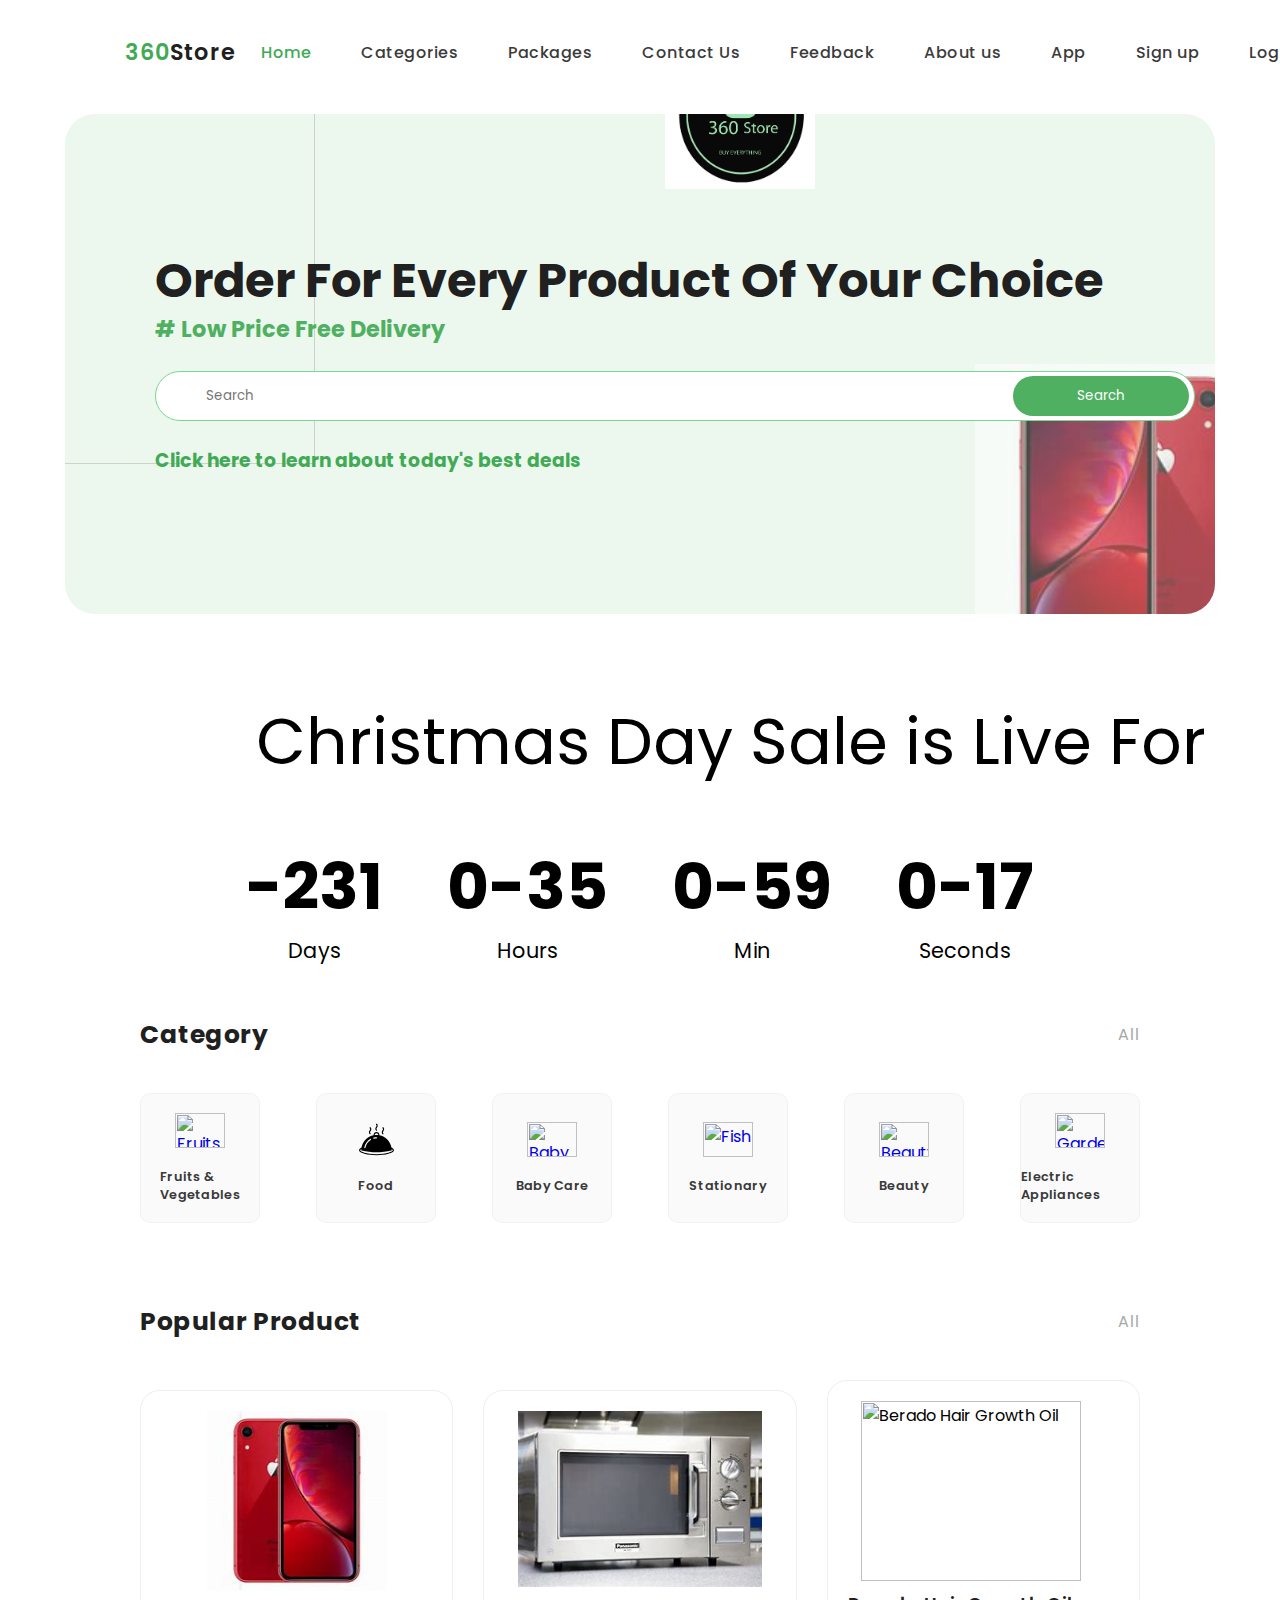
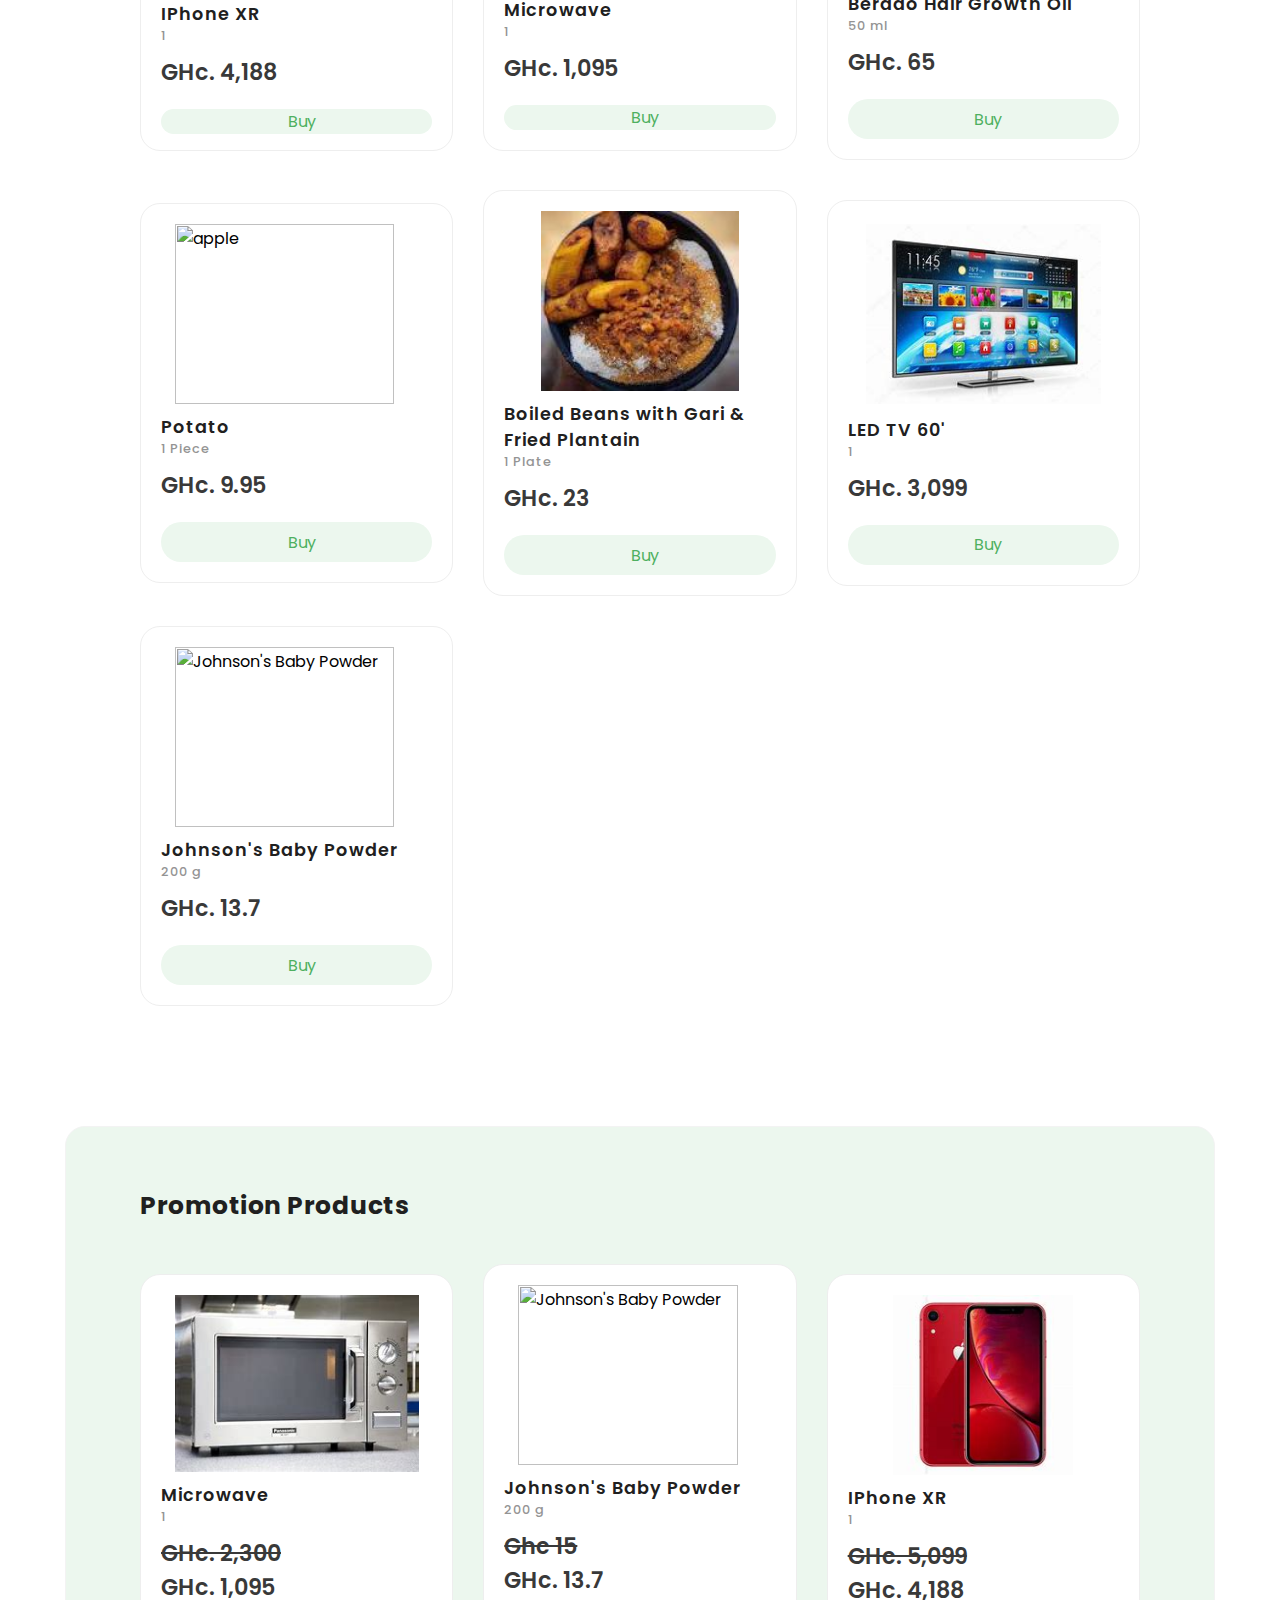
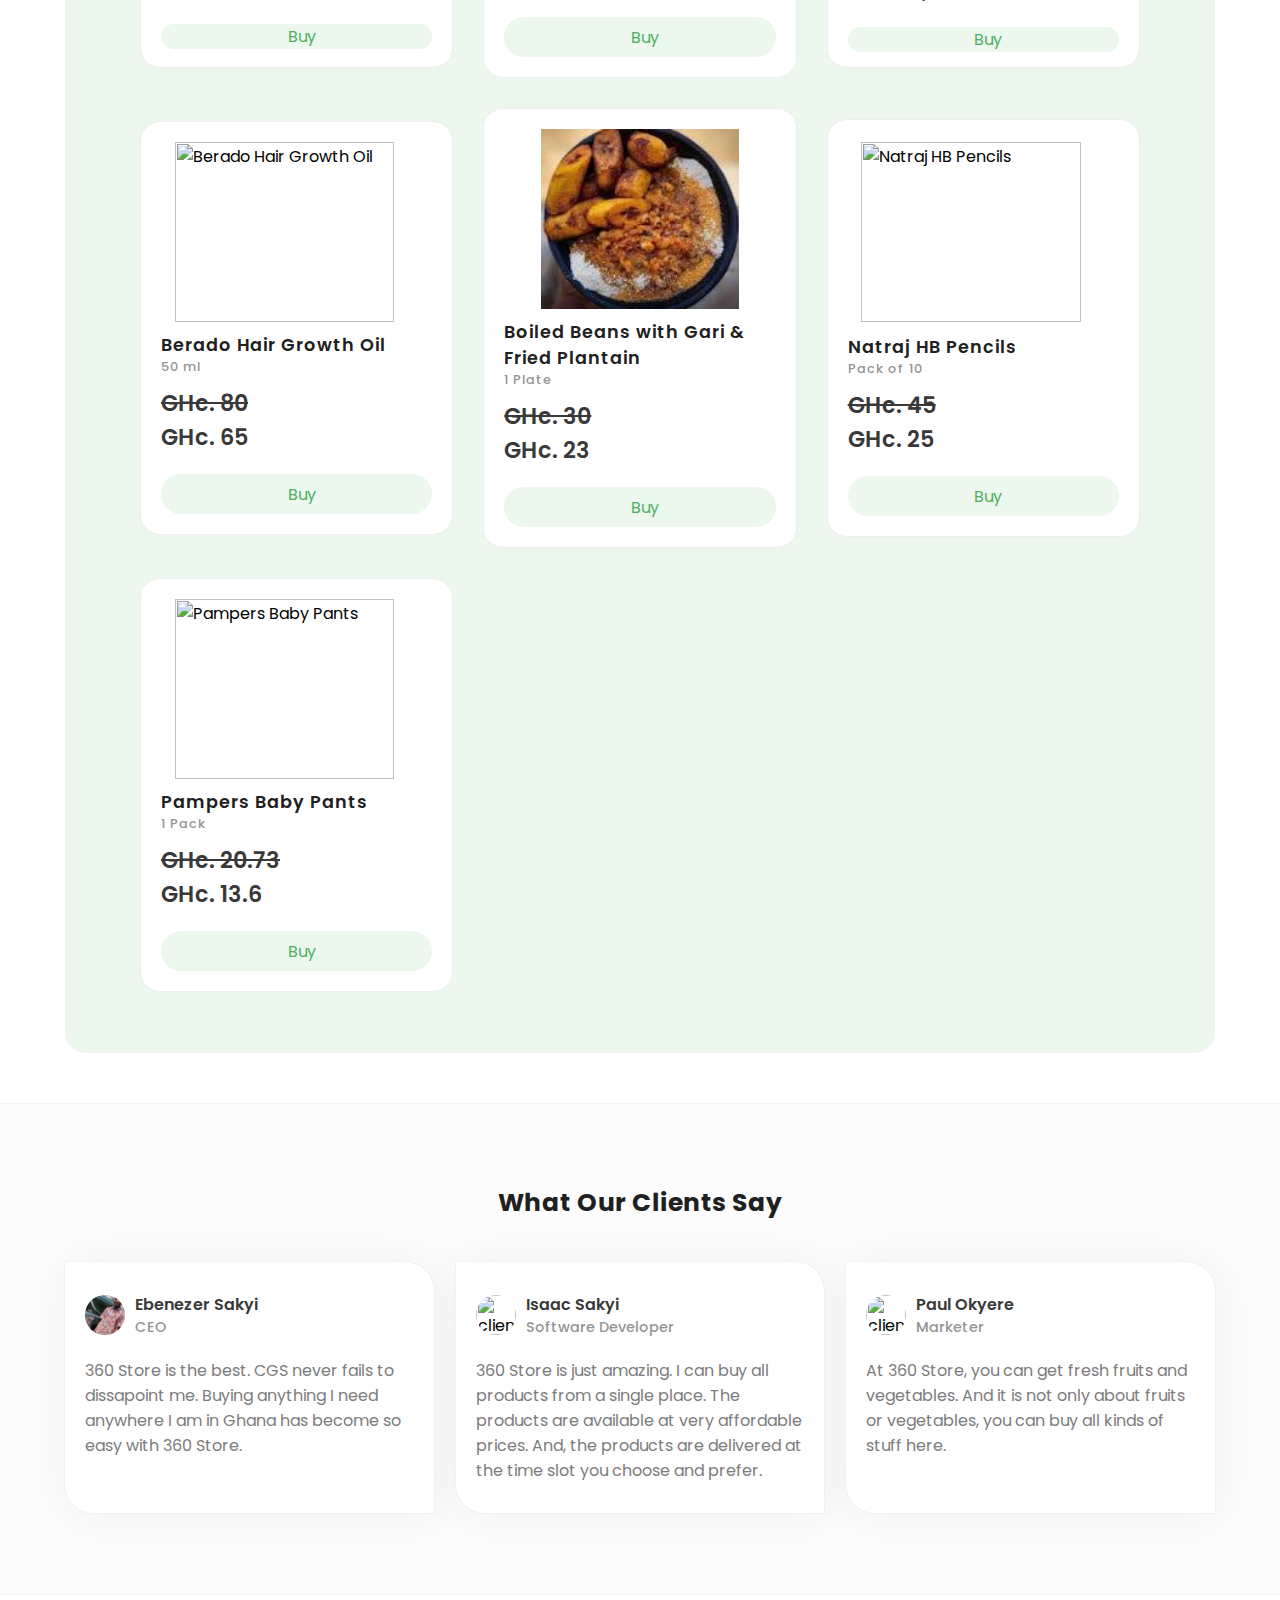
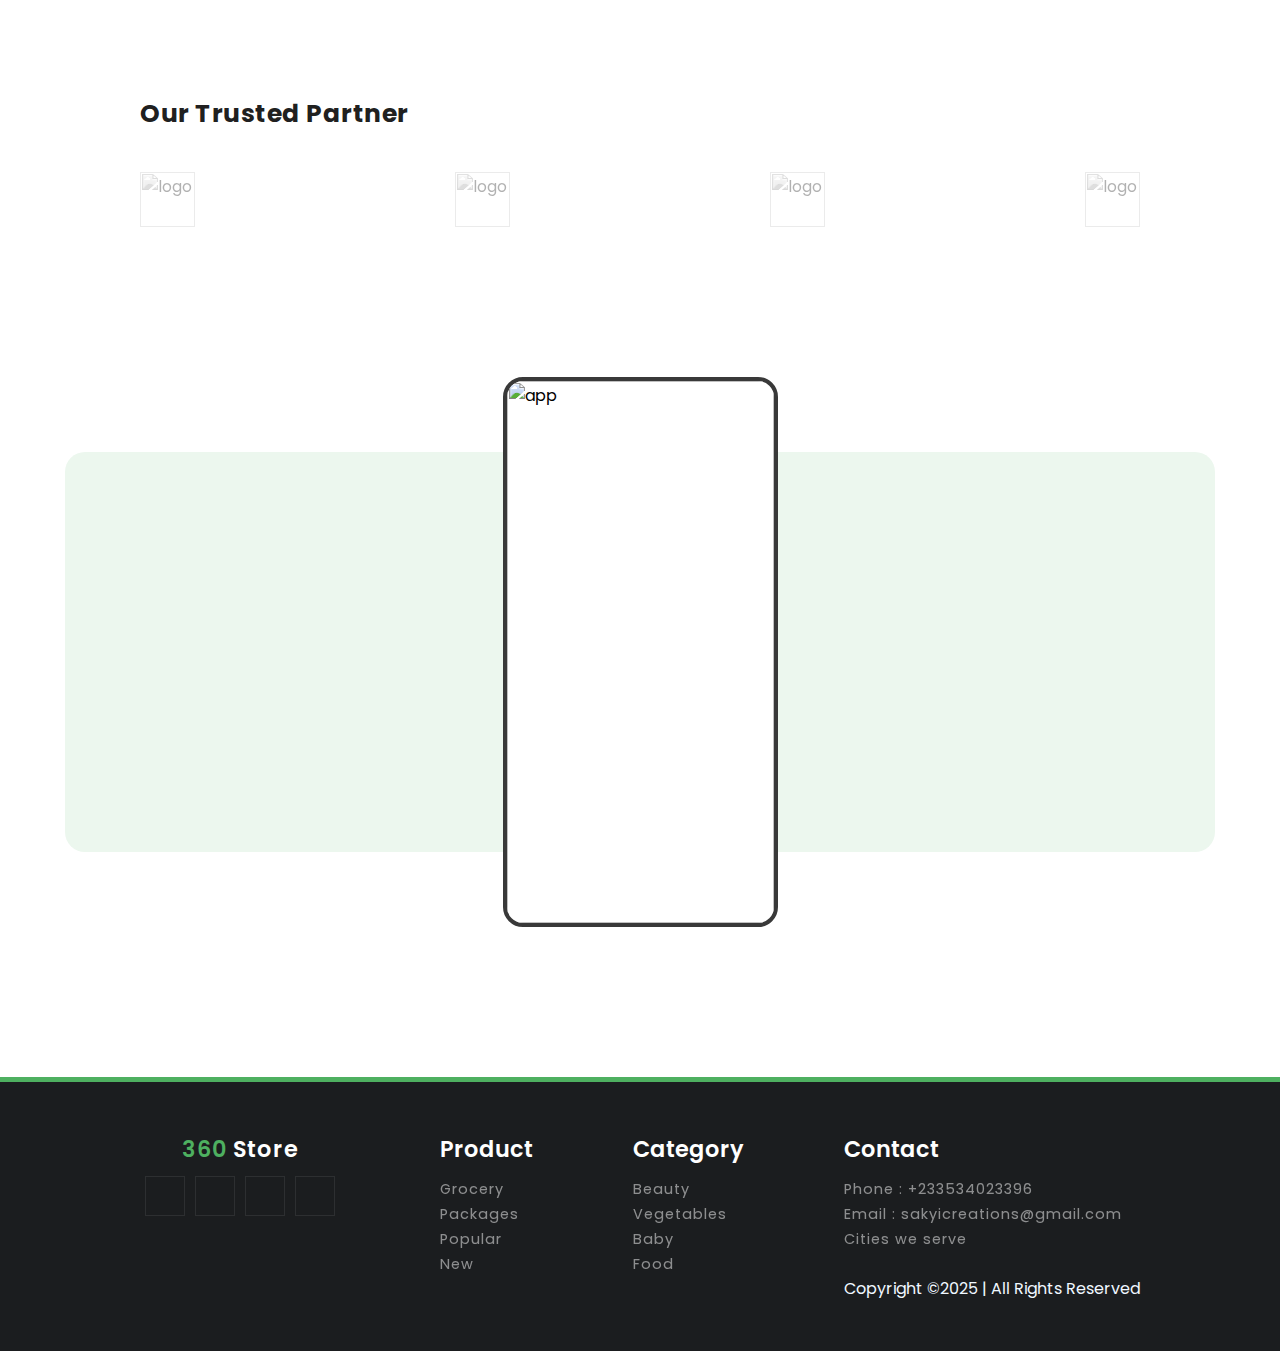
==== commit a95bb254: "index.html" ====
--- a/index.html
+++ b/index.html
@@ -202,7 +202,7 @@
 
             <img alt="bg" class="bg-1_rev" src="images/xr.jpg">
 
-            <img alt="bg-2" class="bg-2" src="https://i.imgur.com/2smuQIz.png">
+            <img alt="bg-2" class="bg-2" src="images/logo 360.jpg">
 
             <!--text------->
             <div class="search-banner-text">
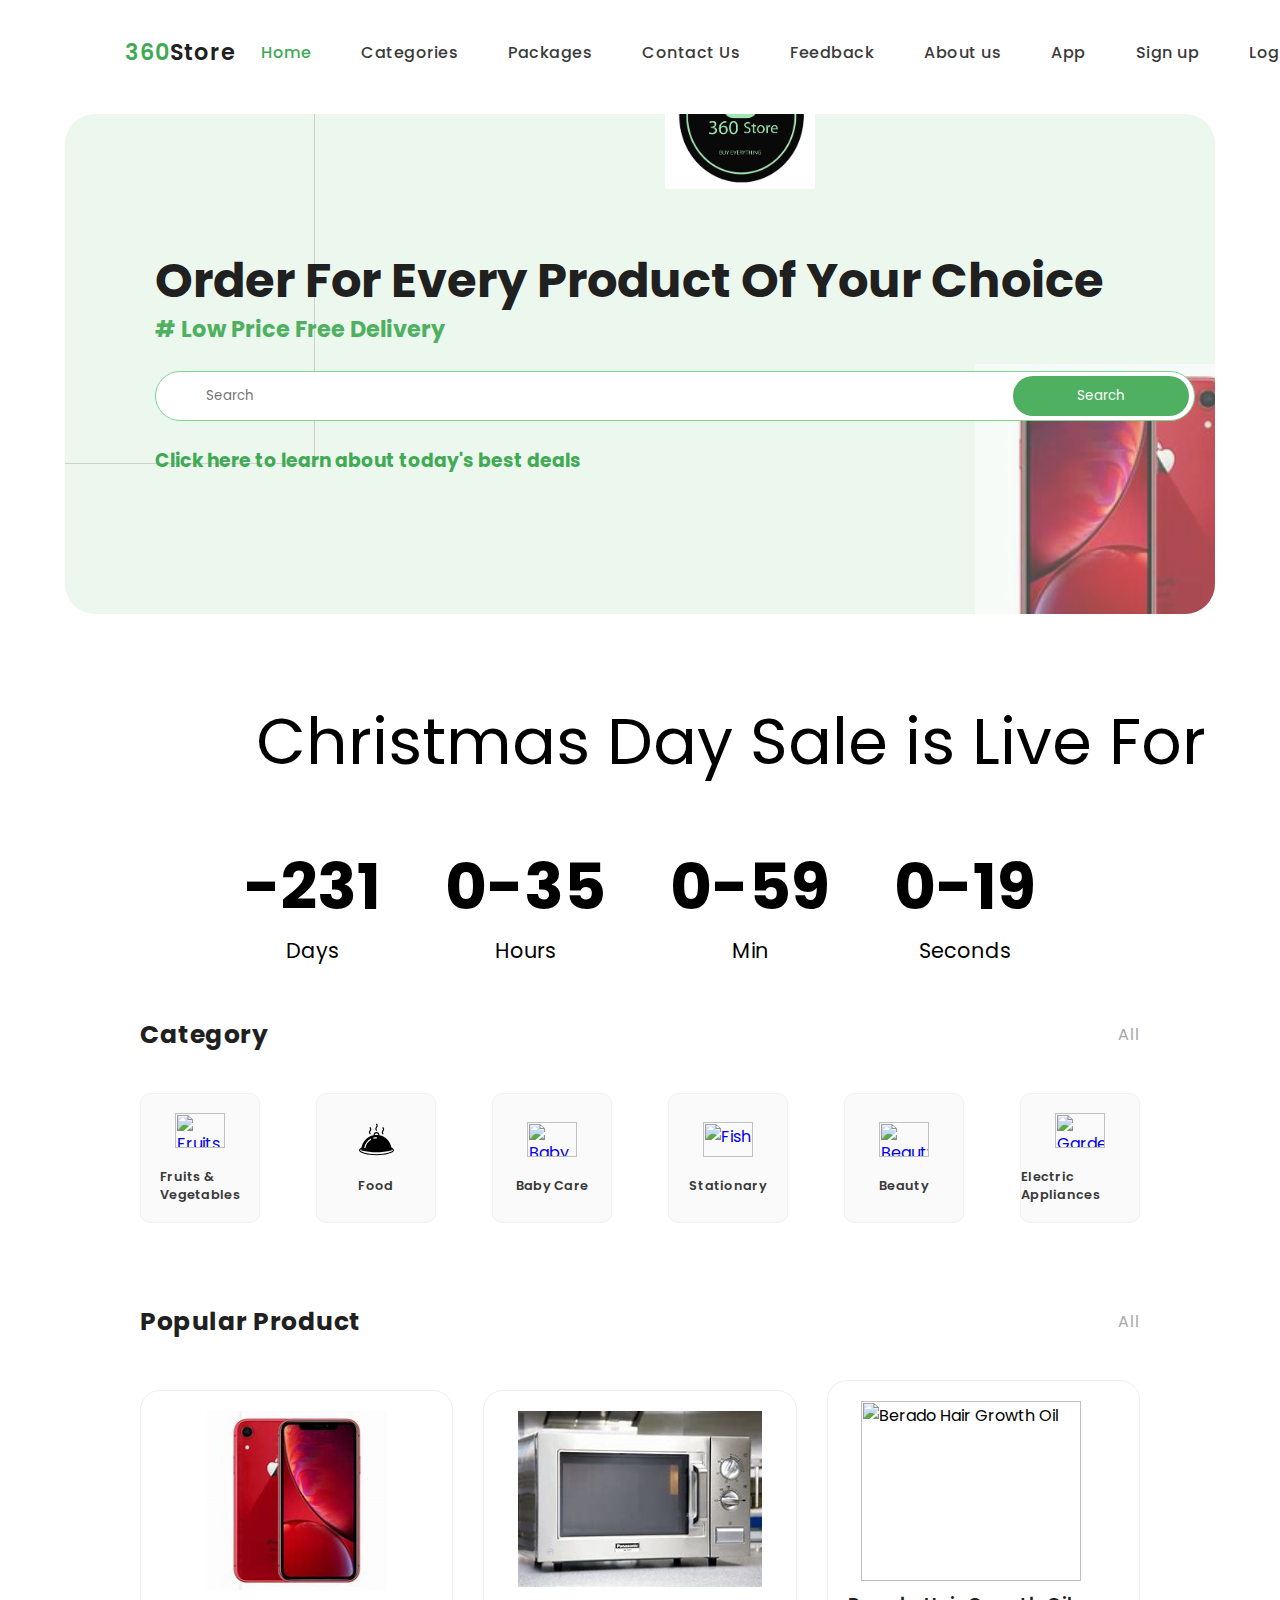
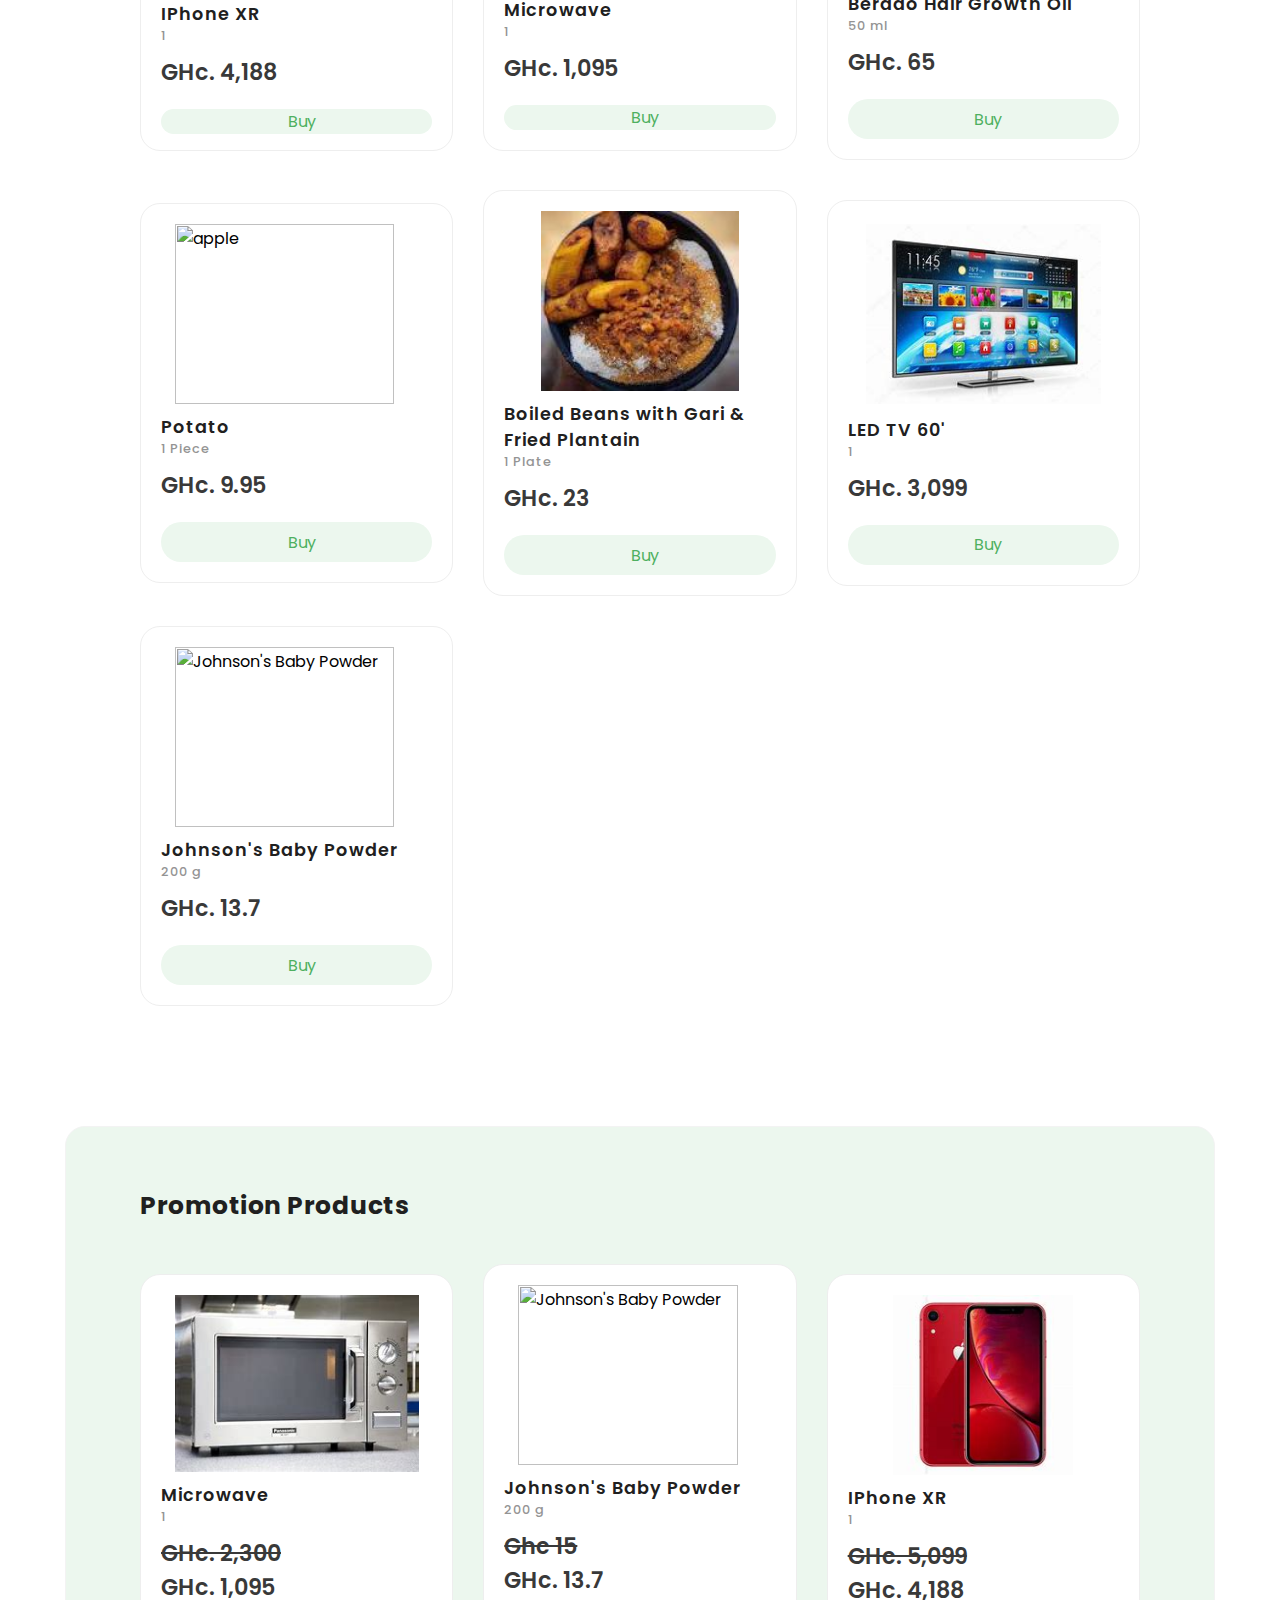
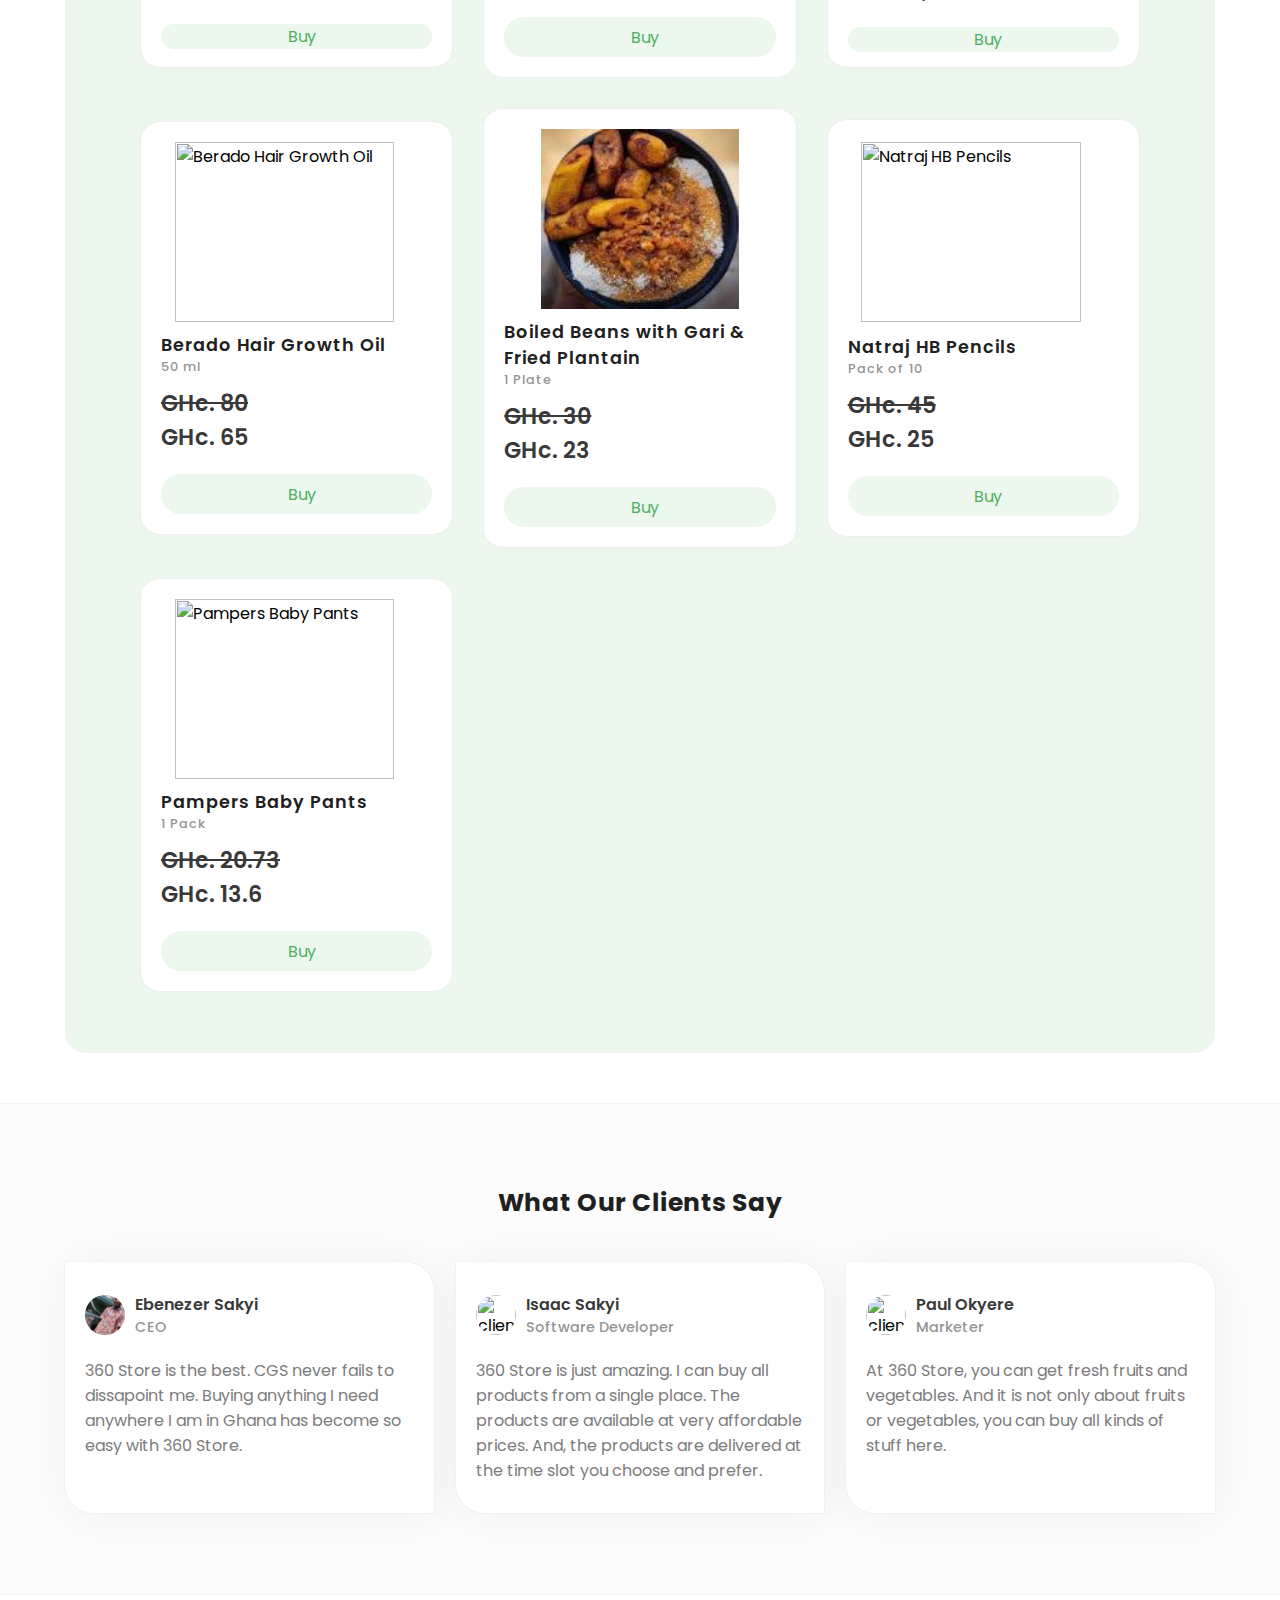
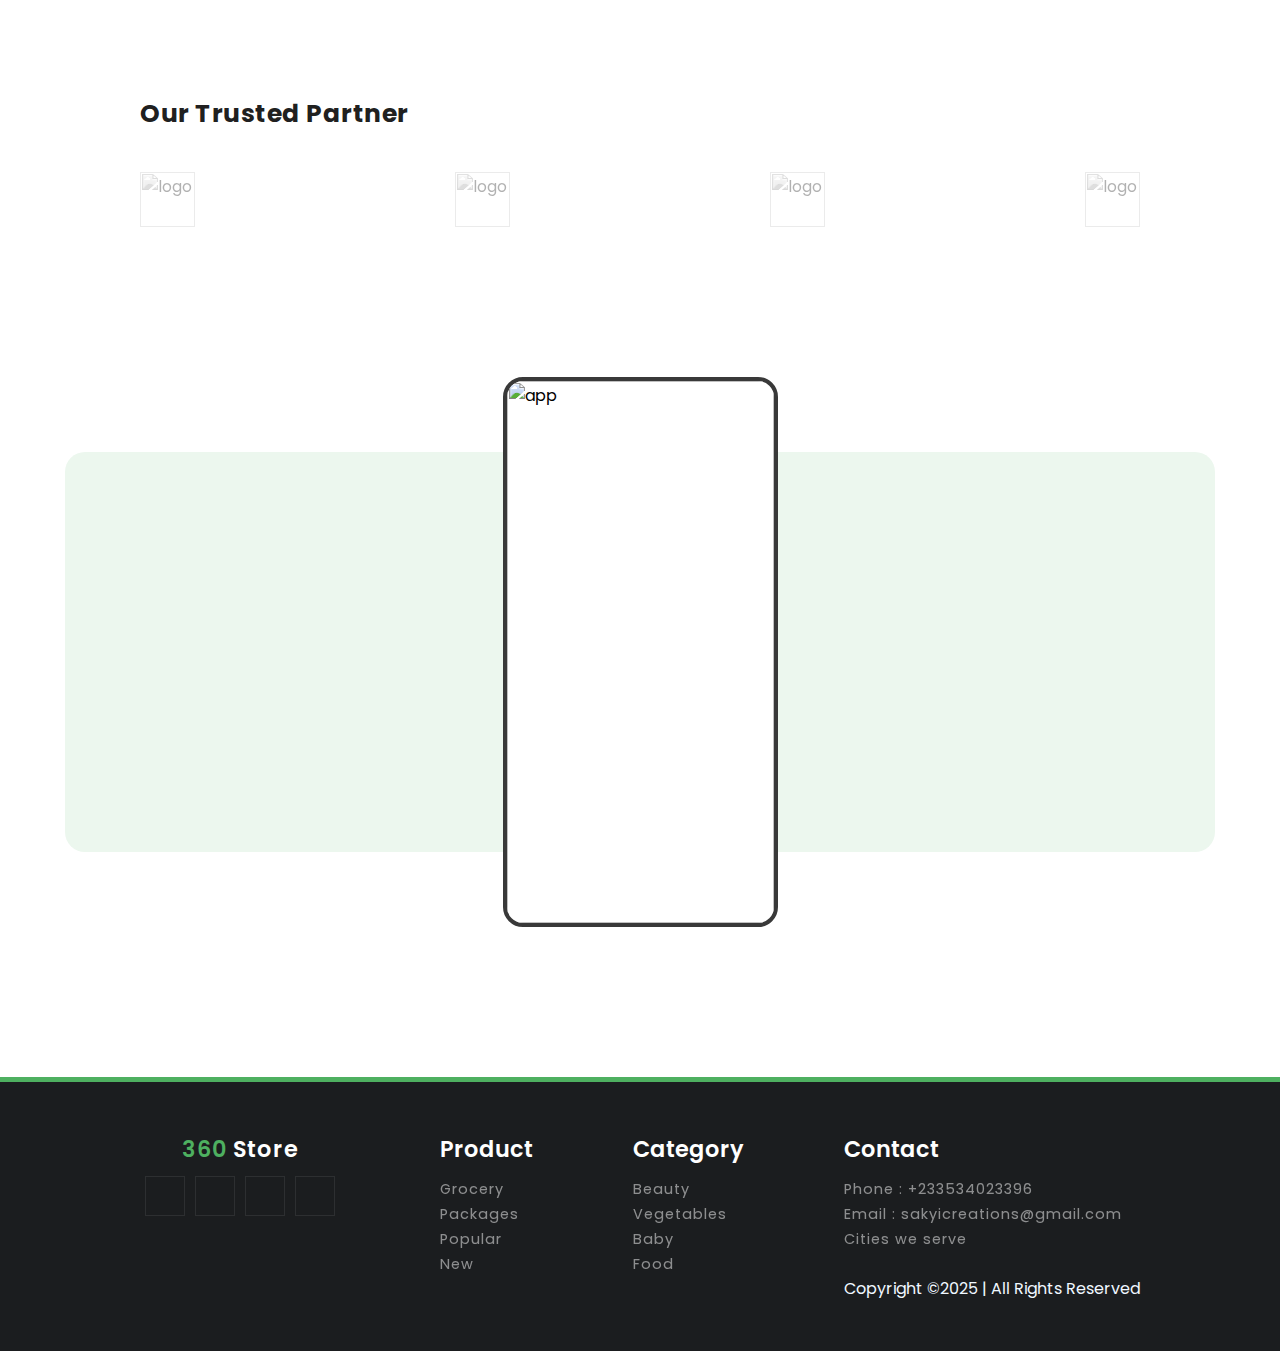
==== commit 6f508e38: "index.html" ====
--- a/index.html
+++ b/index.html
@@ -25,7 +25,8 @@
     <script src="https://kit.fontawesome.com/5471644867.js" crossorigin="anonymous"></script>
 
     <script src = 'Home Page JS.js' defer></script>
-
+<script async src="https://pagead2.googlesyndication.com/pagead/js/adsbygoogle.js?client=ca-pub-6316270767958496"
+     crossorigin="anonymous"></script>
     
 
     </head>
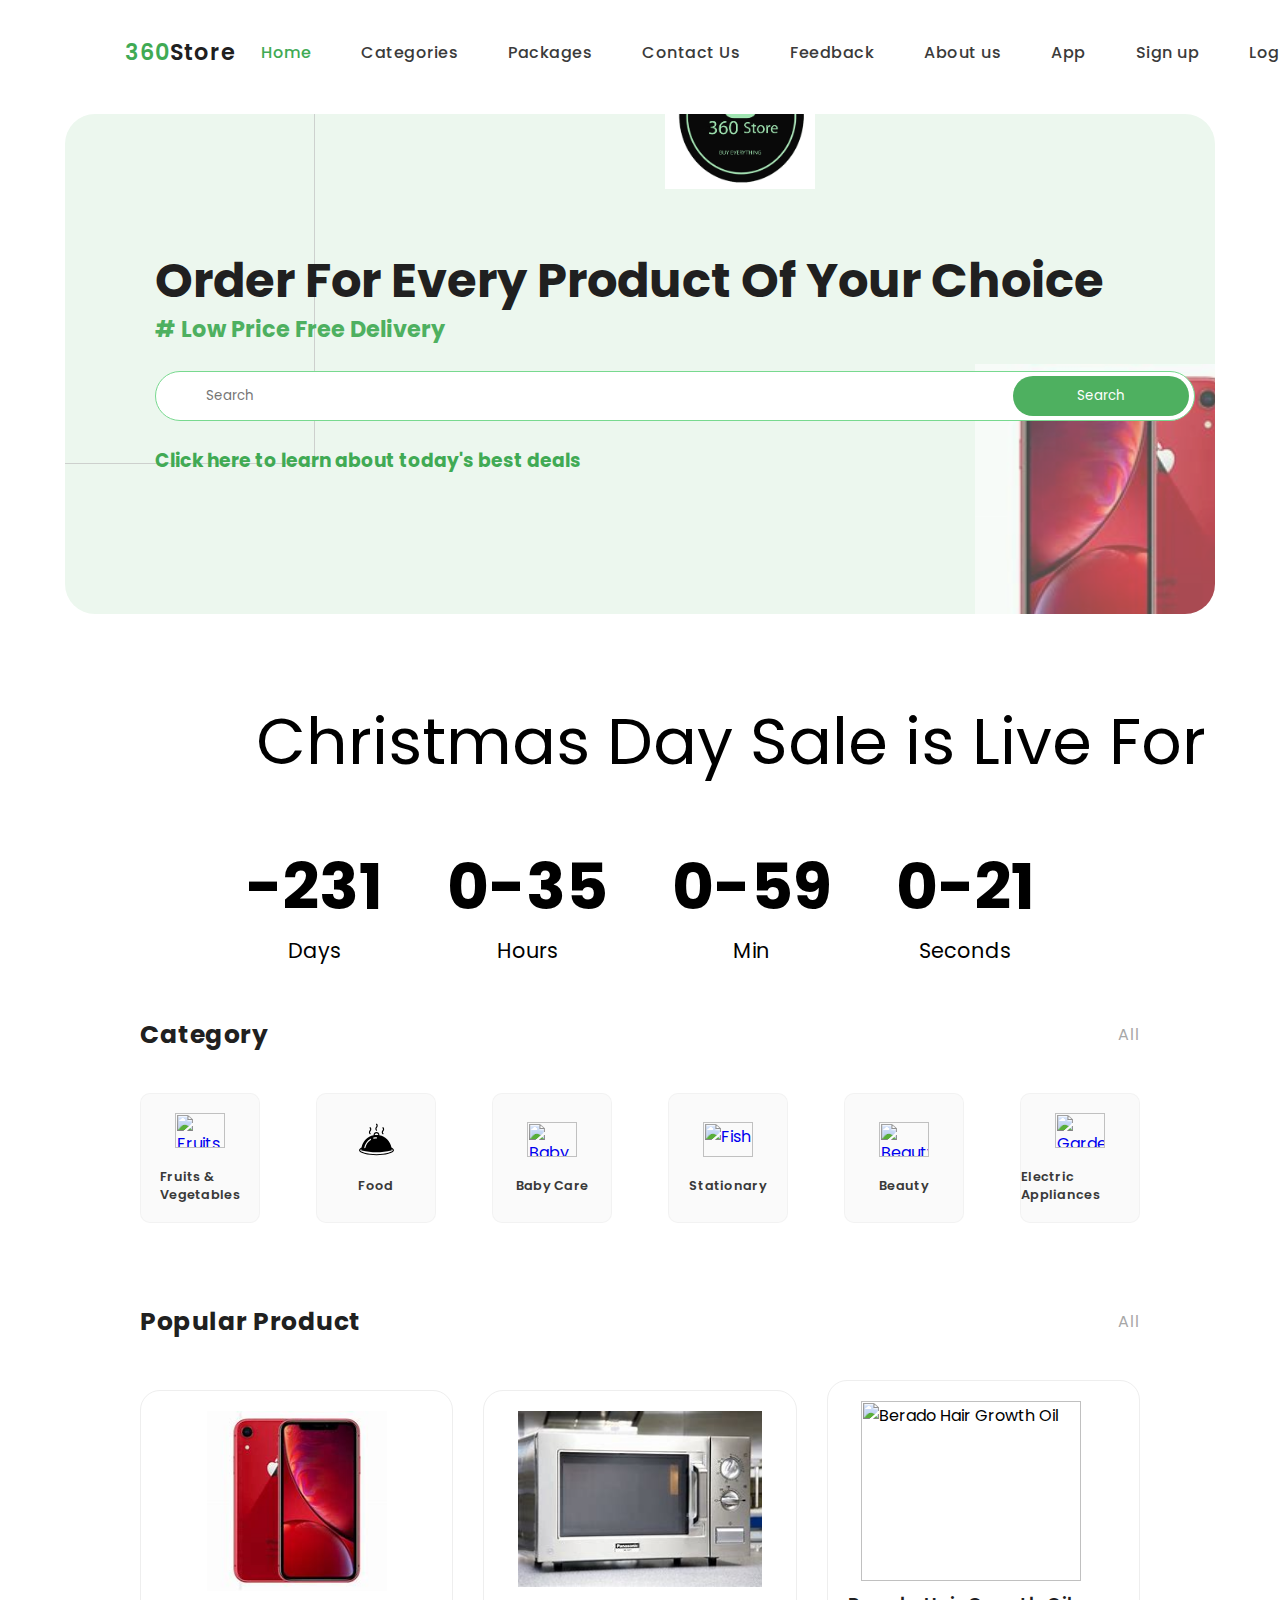
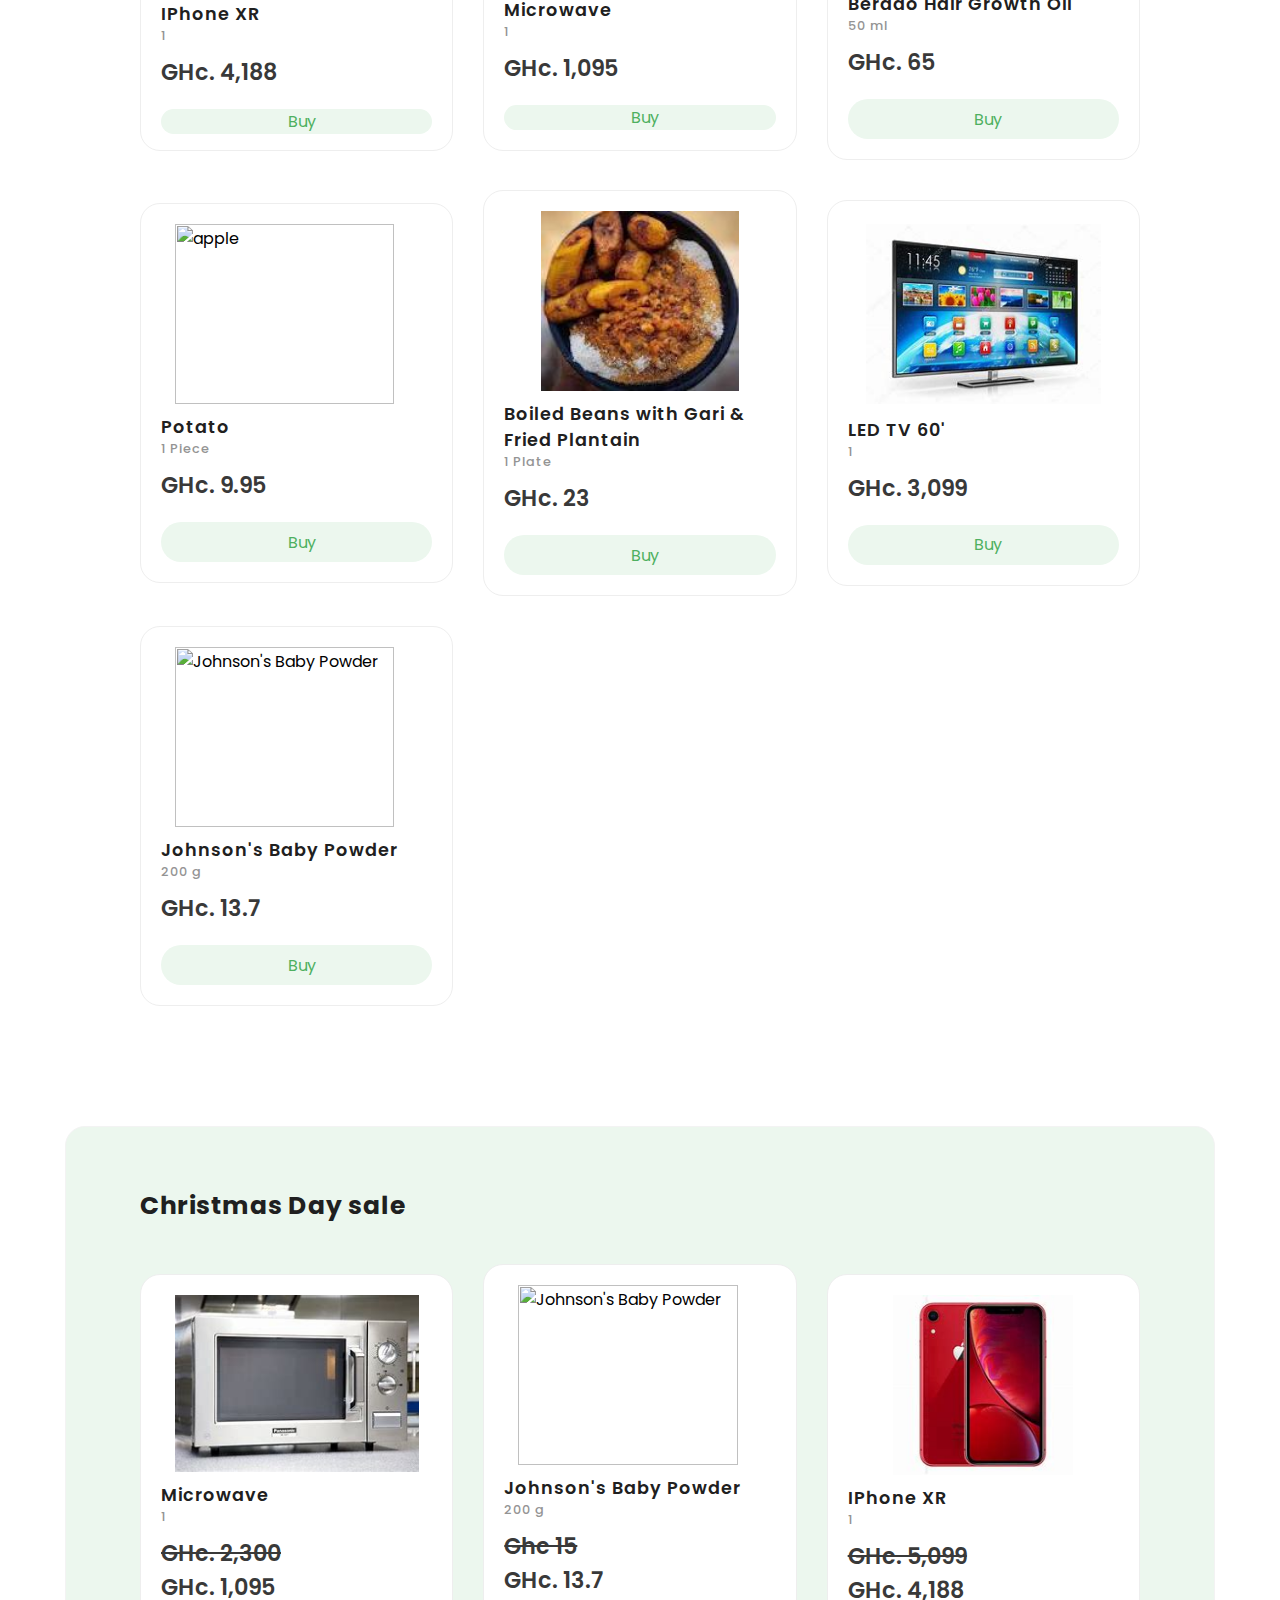
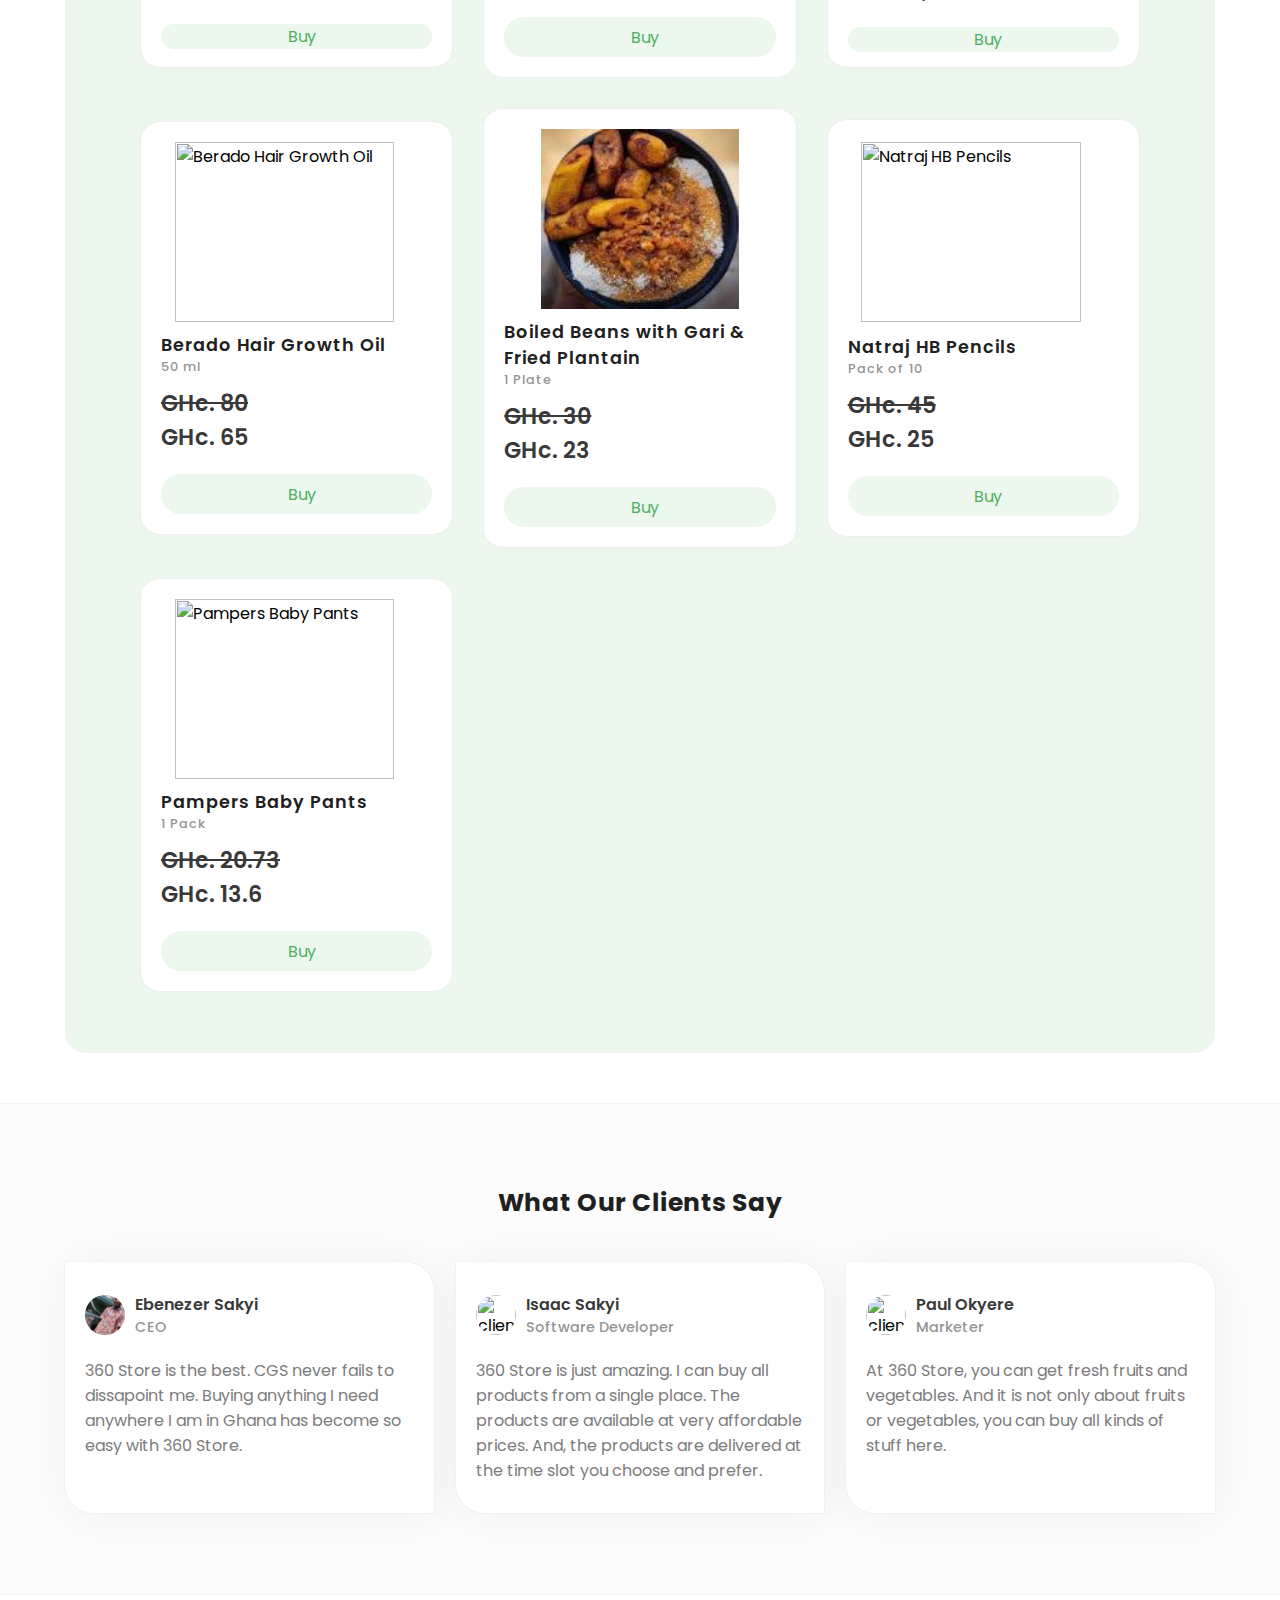
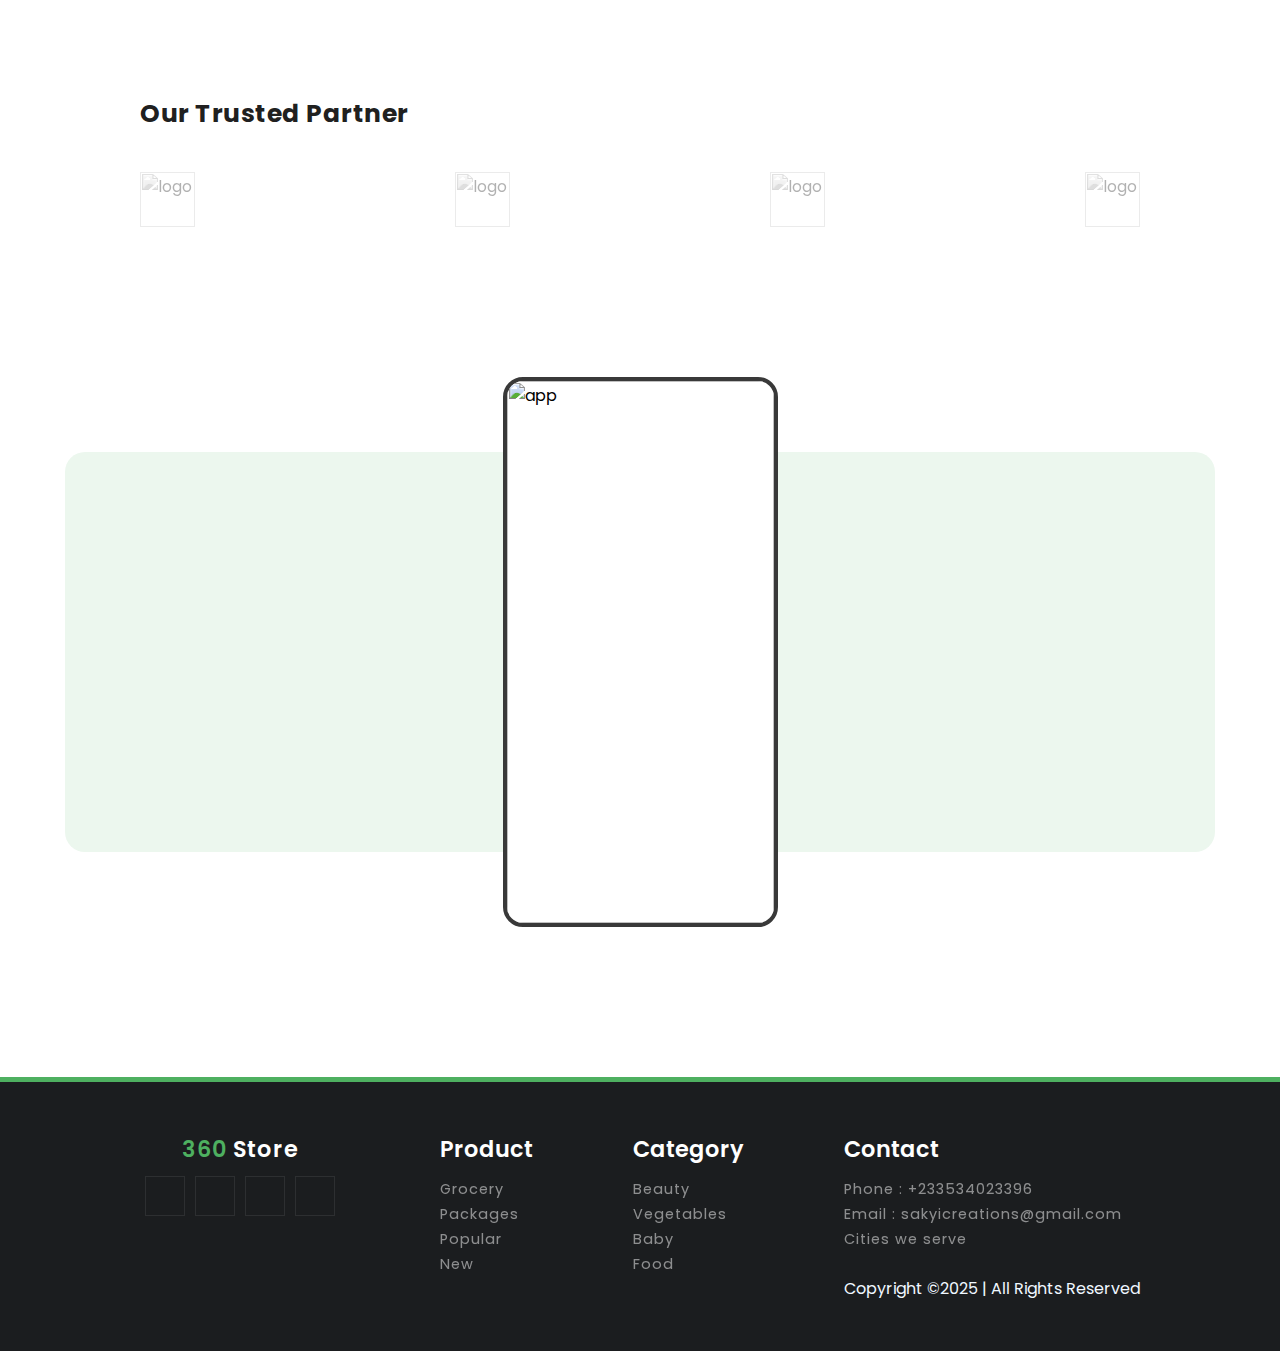
==== commit db1df0c5: "index.html" ====
--- a/index.html
+++ b/index.html
@@ -455,7 +455,7 @@
         <section id="popular-bundle-pack">
             <!--heading-------------->
             <div class="product-heading">
-                <h3>Promotion Products</h3>
+                <h3>Christmas Day sale</h3>
             </div>
             <!--box-container------>
             <div class="product-container">
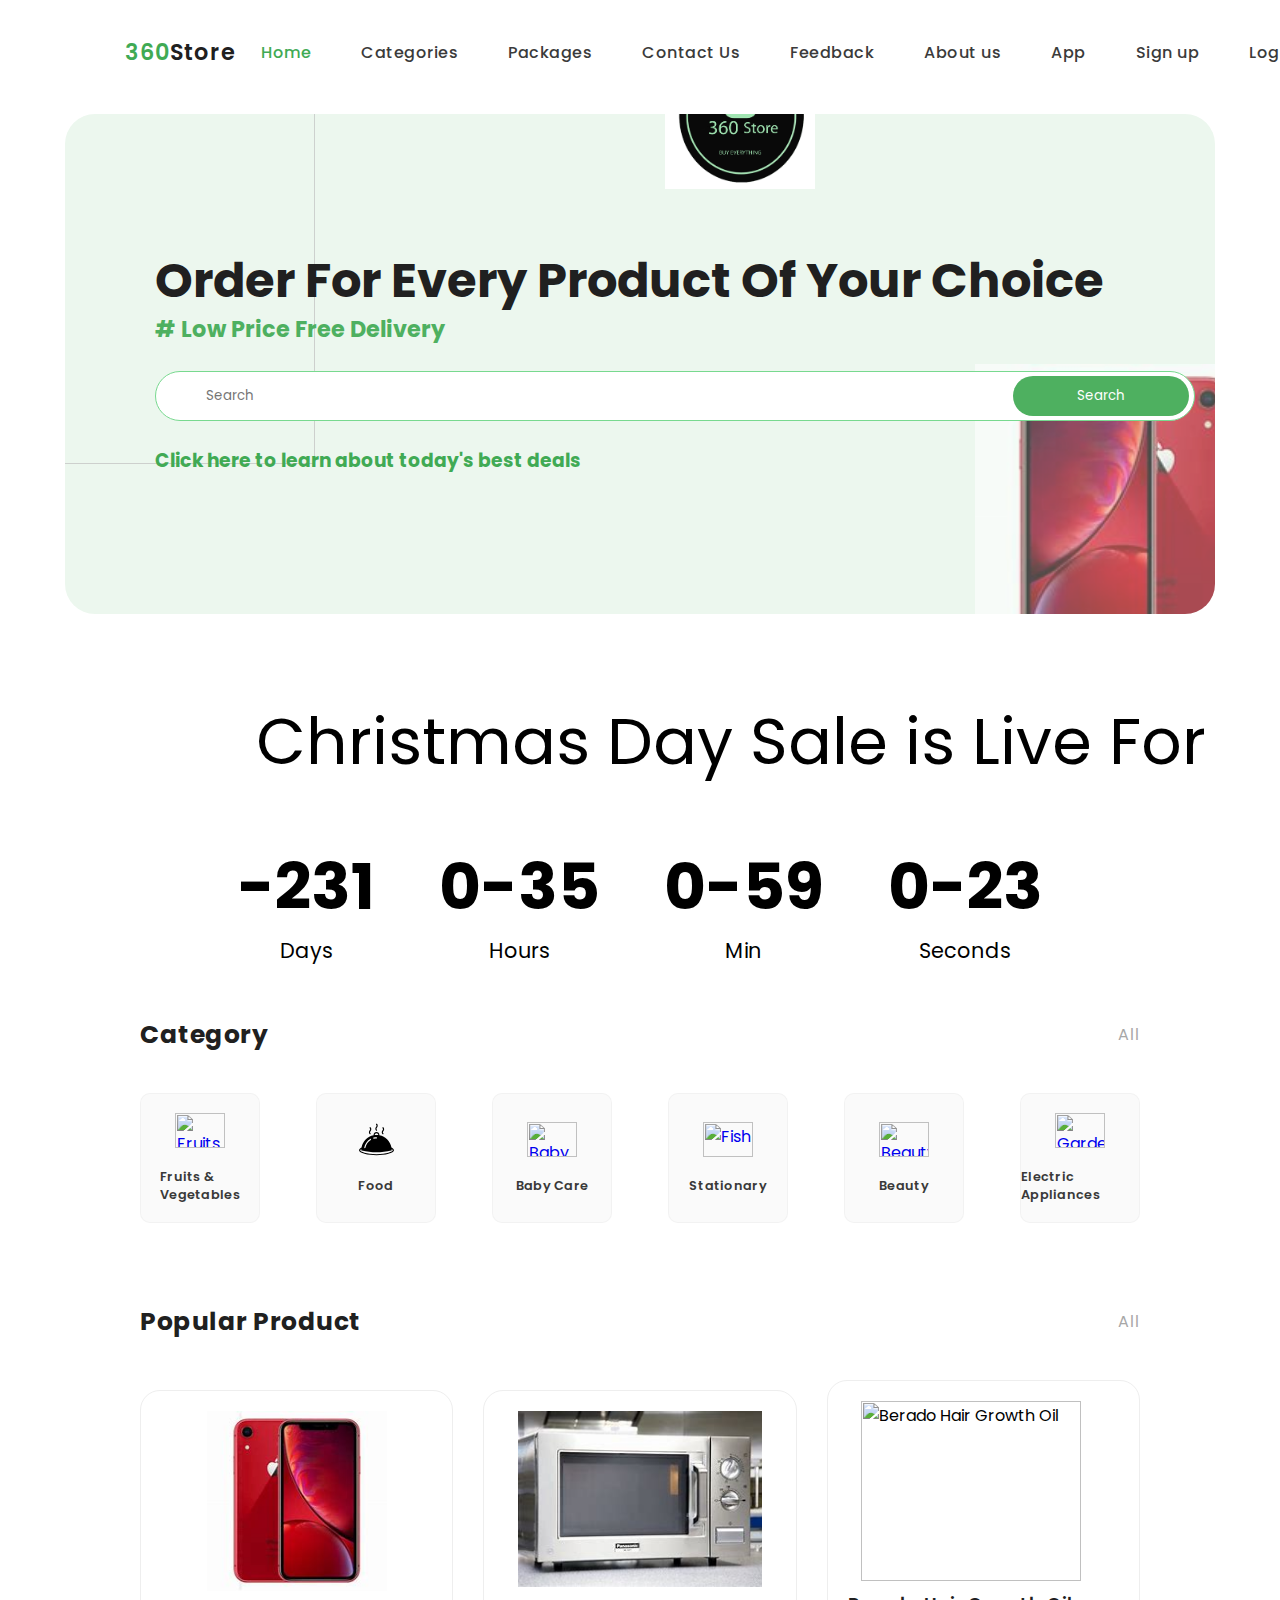
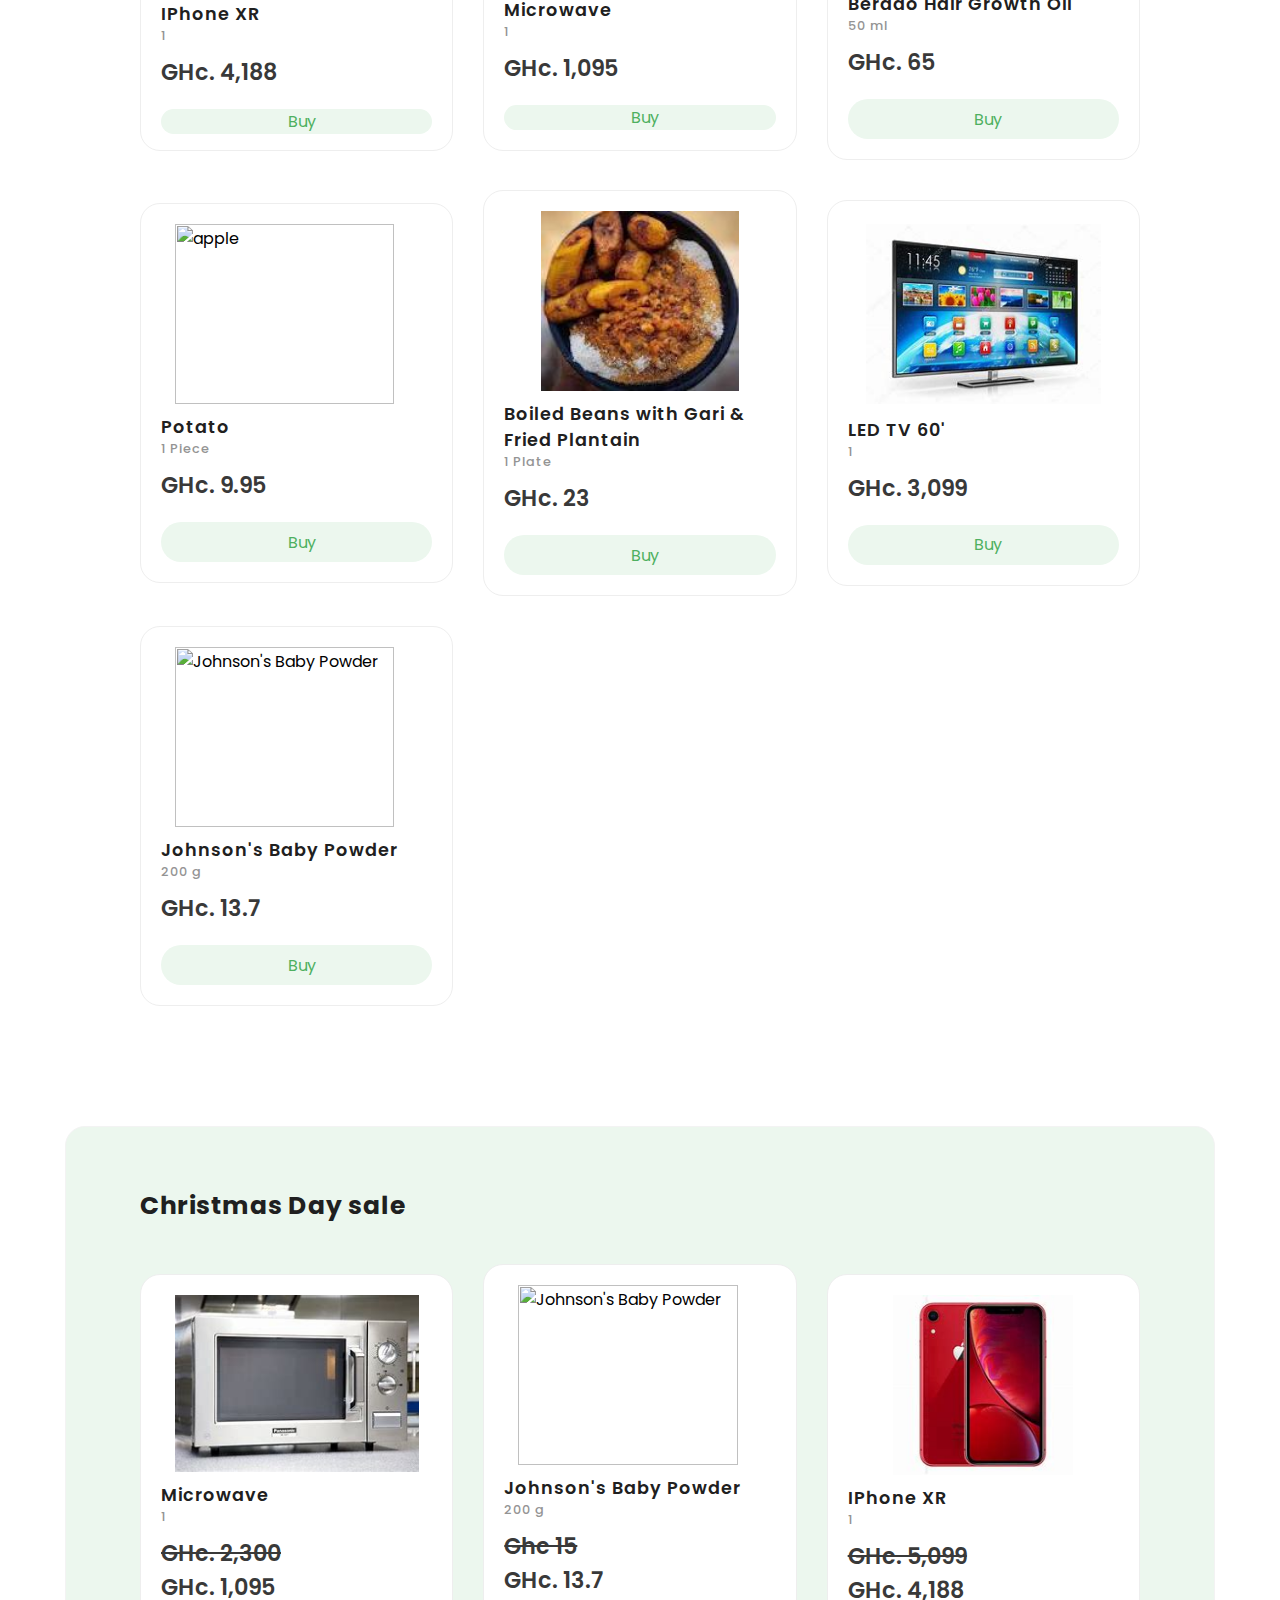
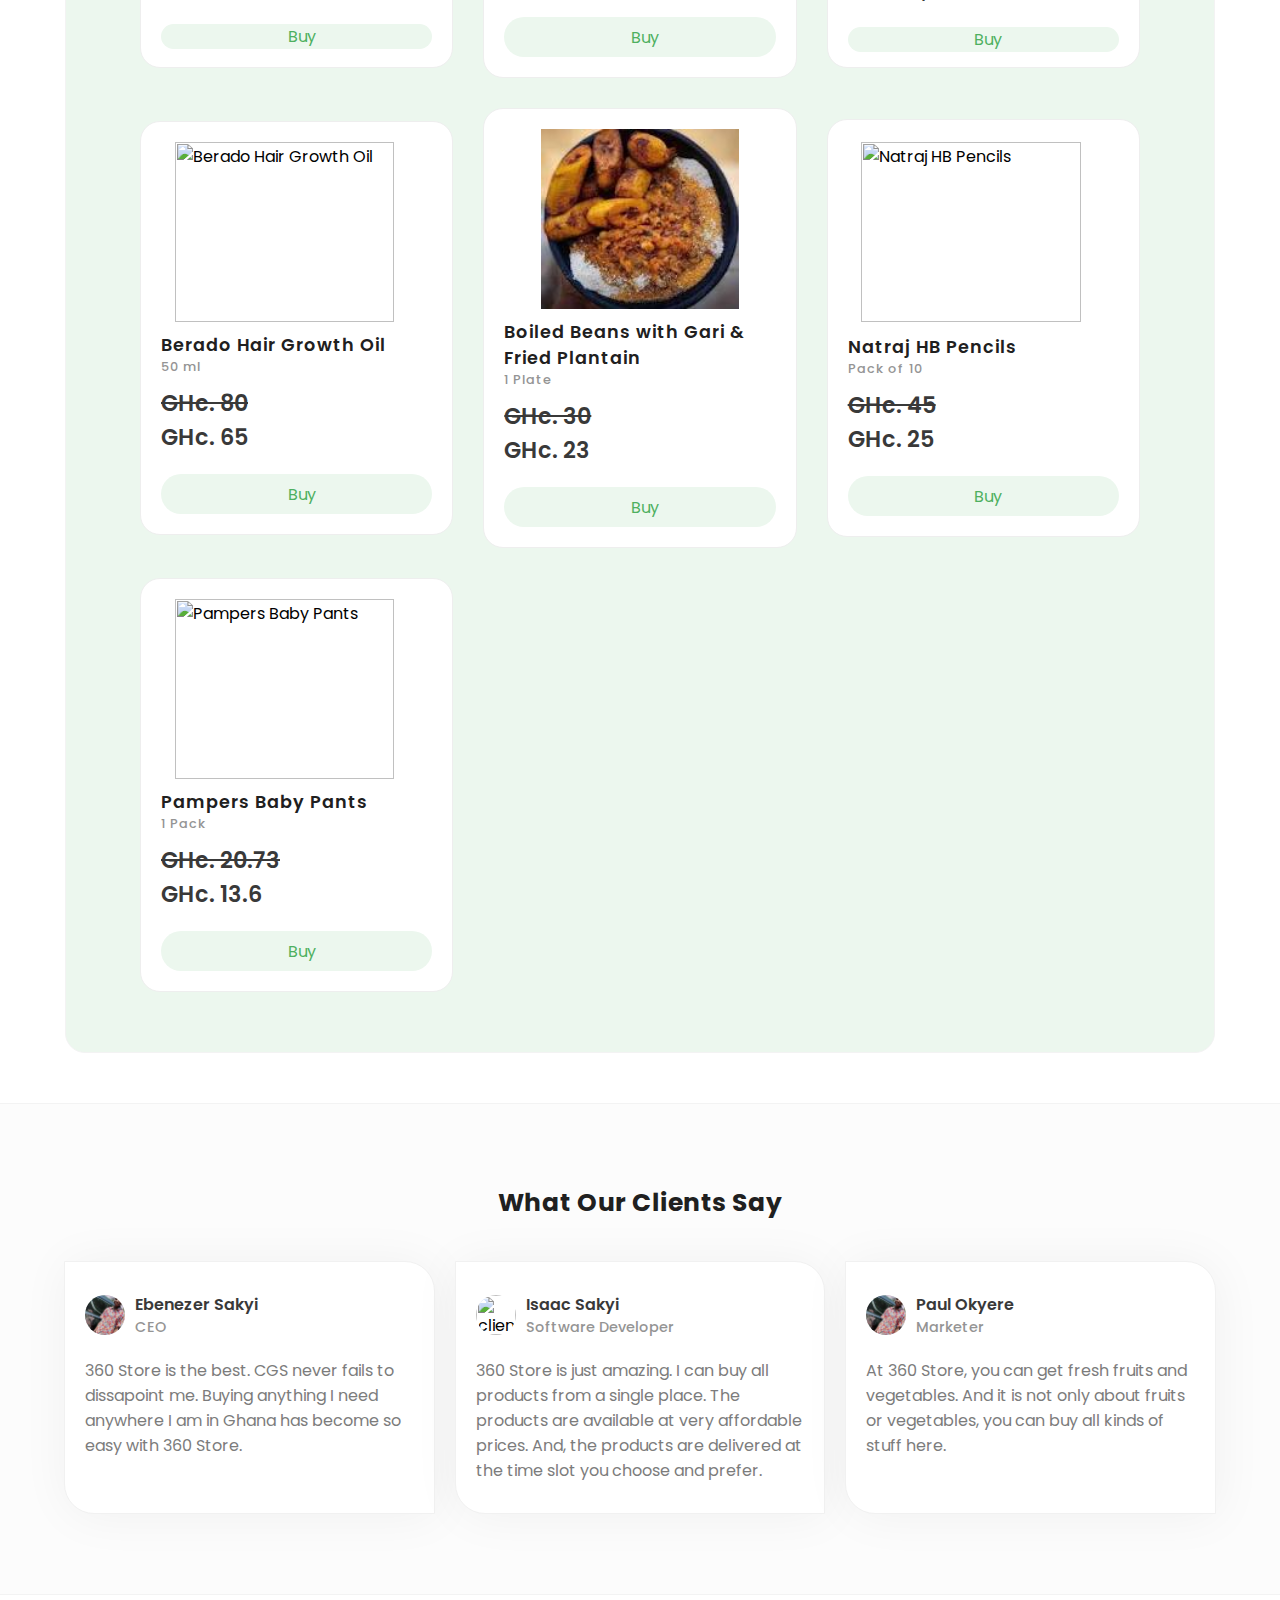
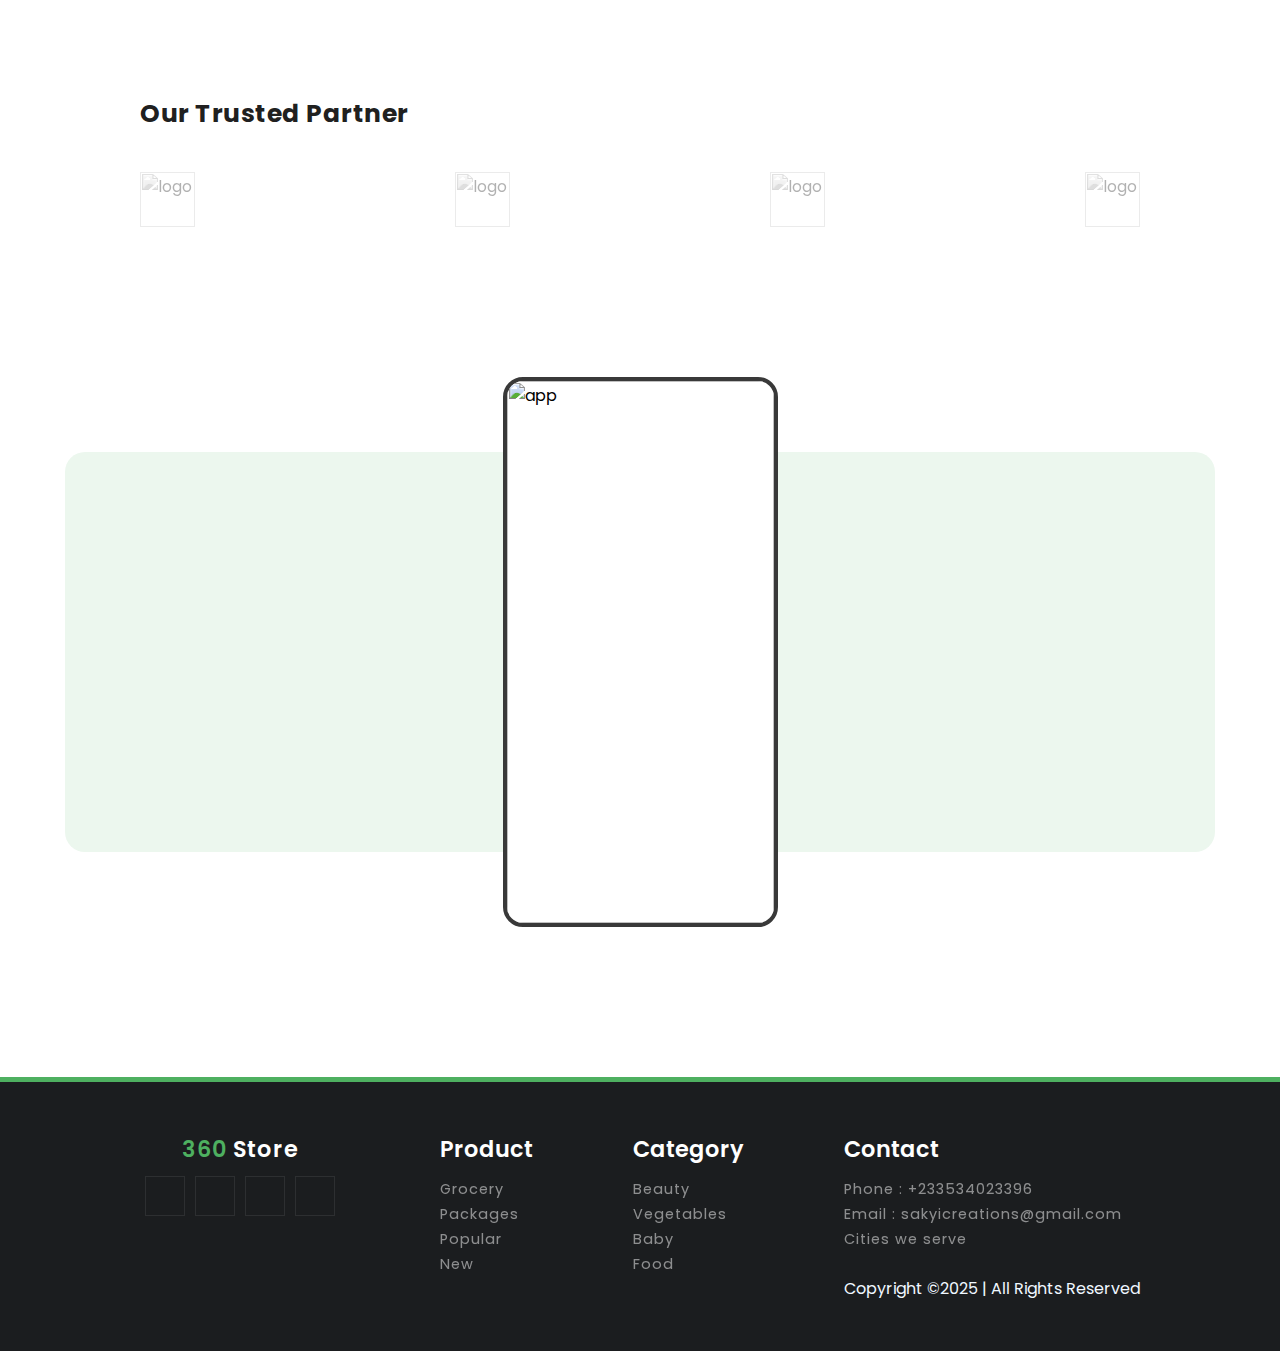
==== commit 79ba516f: "index.html" ====
--- a/index.html
+++ b/index.html
@@ -631,7 +631,7 @@
                     <!--==profile===-->
                     <div class="client-profile">
                         <!--img--->
-                        <img alt="client" src="https://i.imgur.com/Rk5RDey.jpg">
+                        <img alt="client" src="images/ceo.jpg">
                         <!--text-->
                         <div class="profile-text">
                             <strong>Paul Okyere</strong>
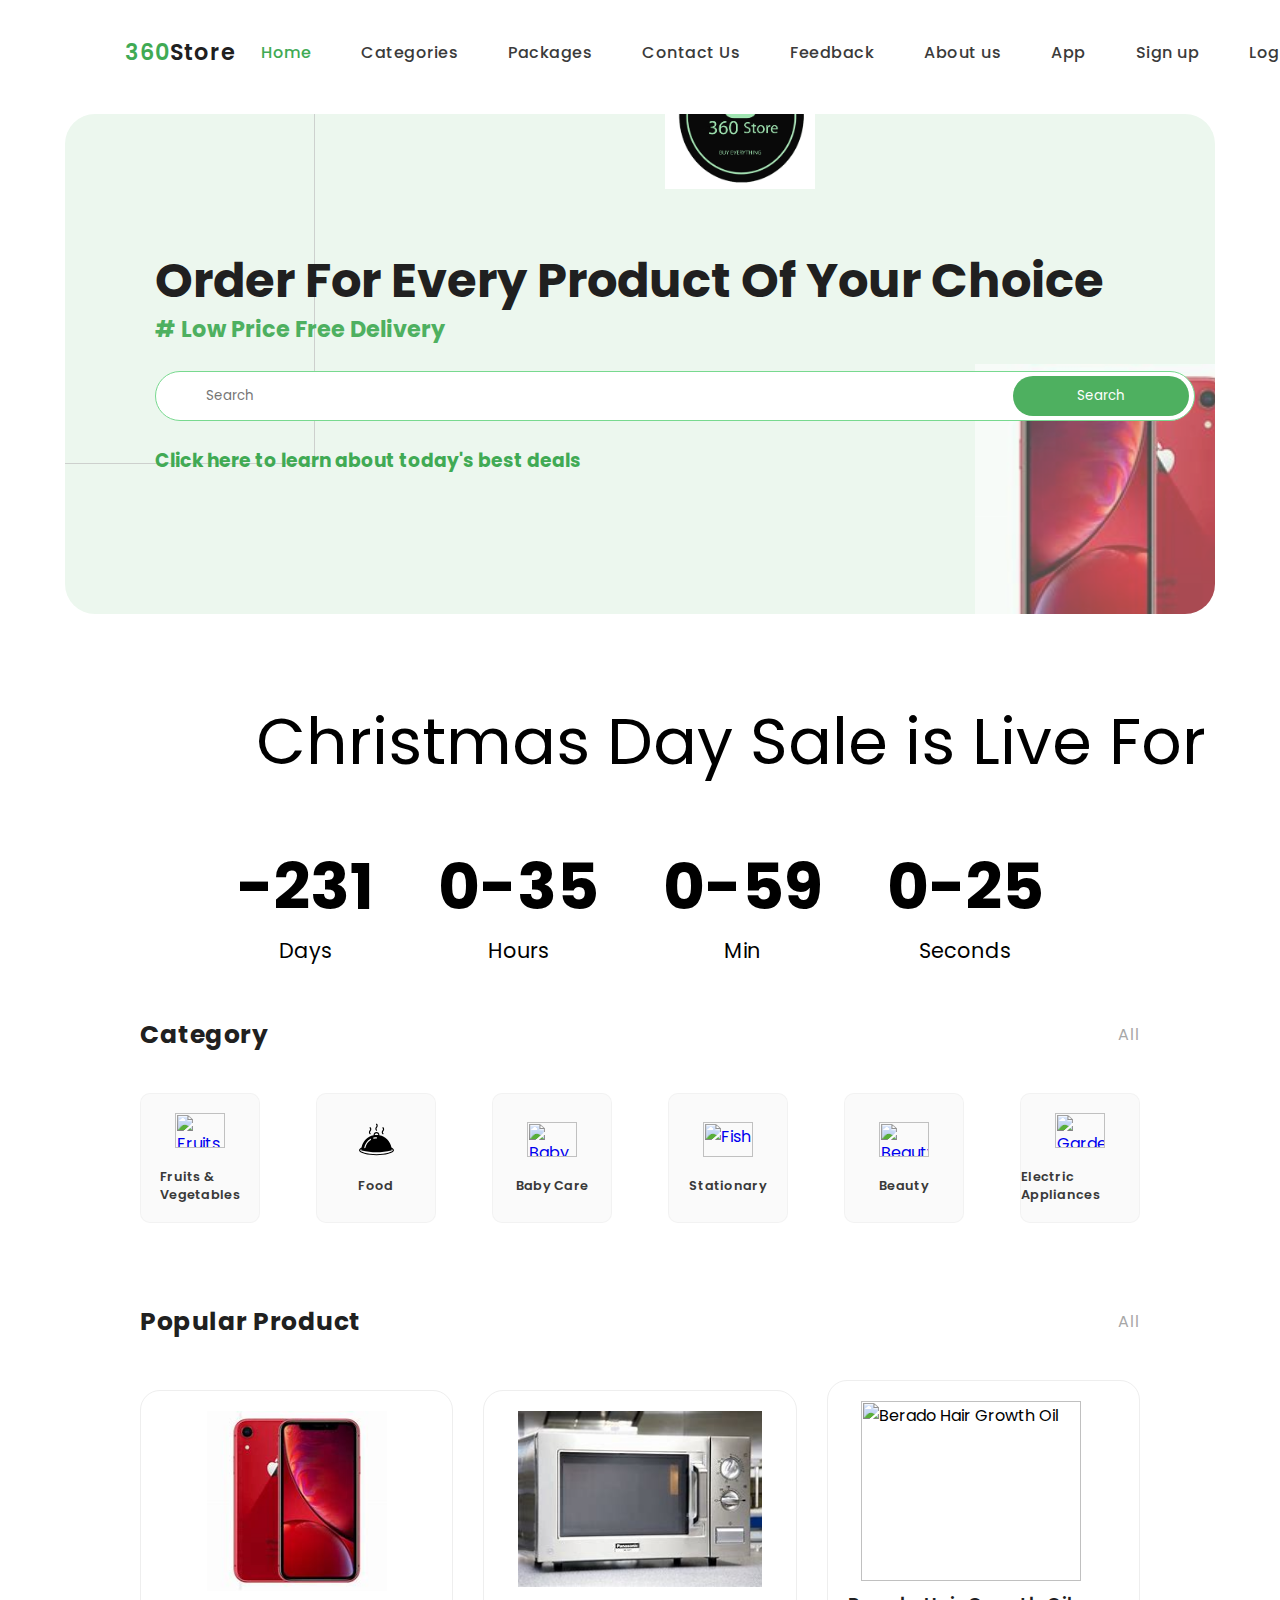
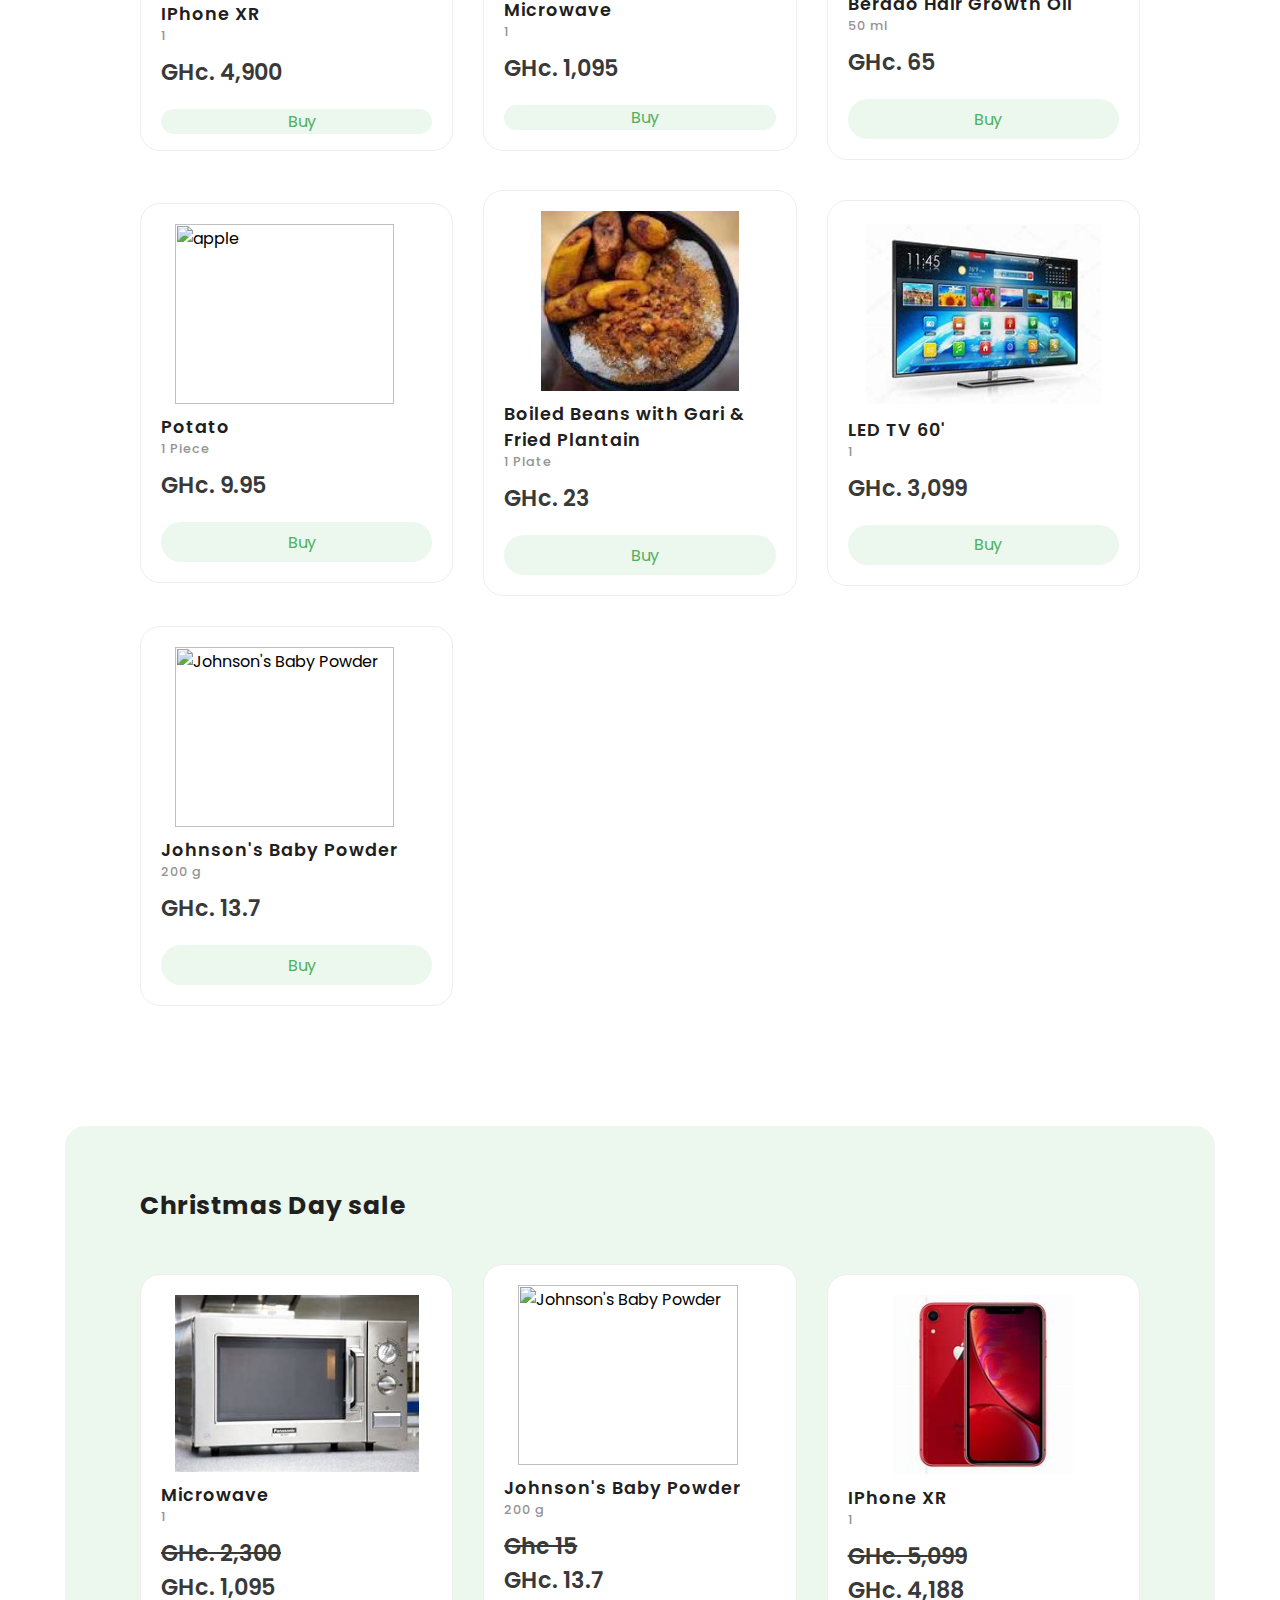
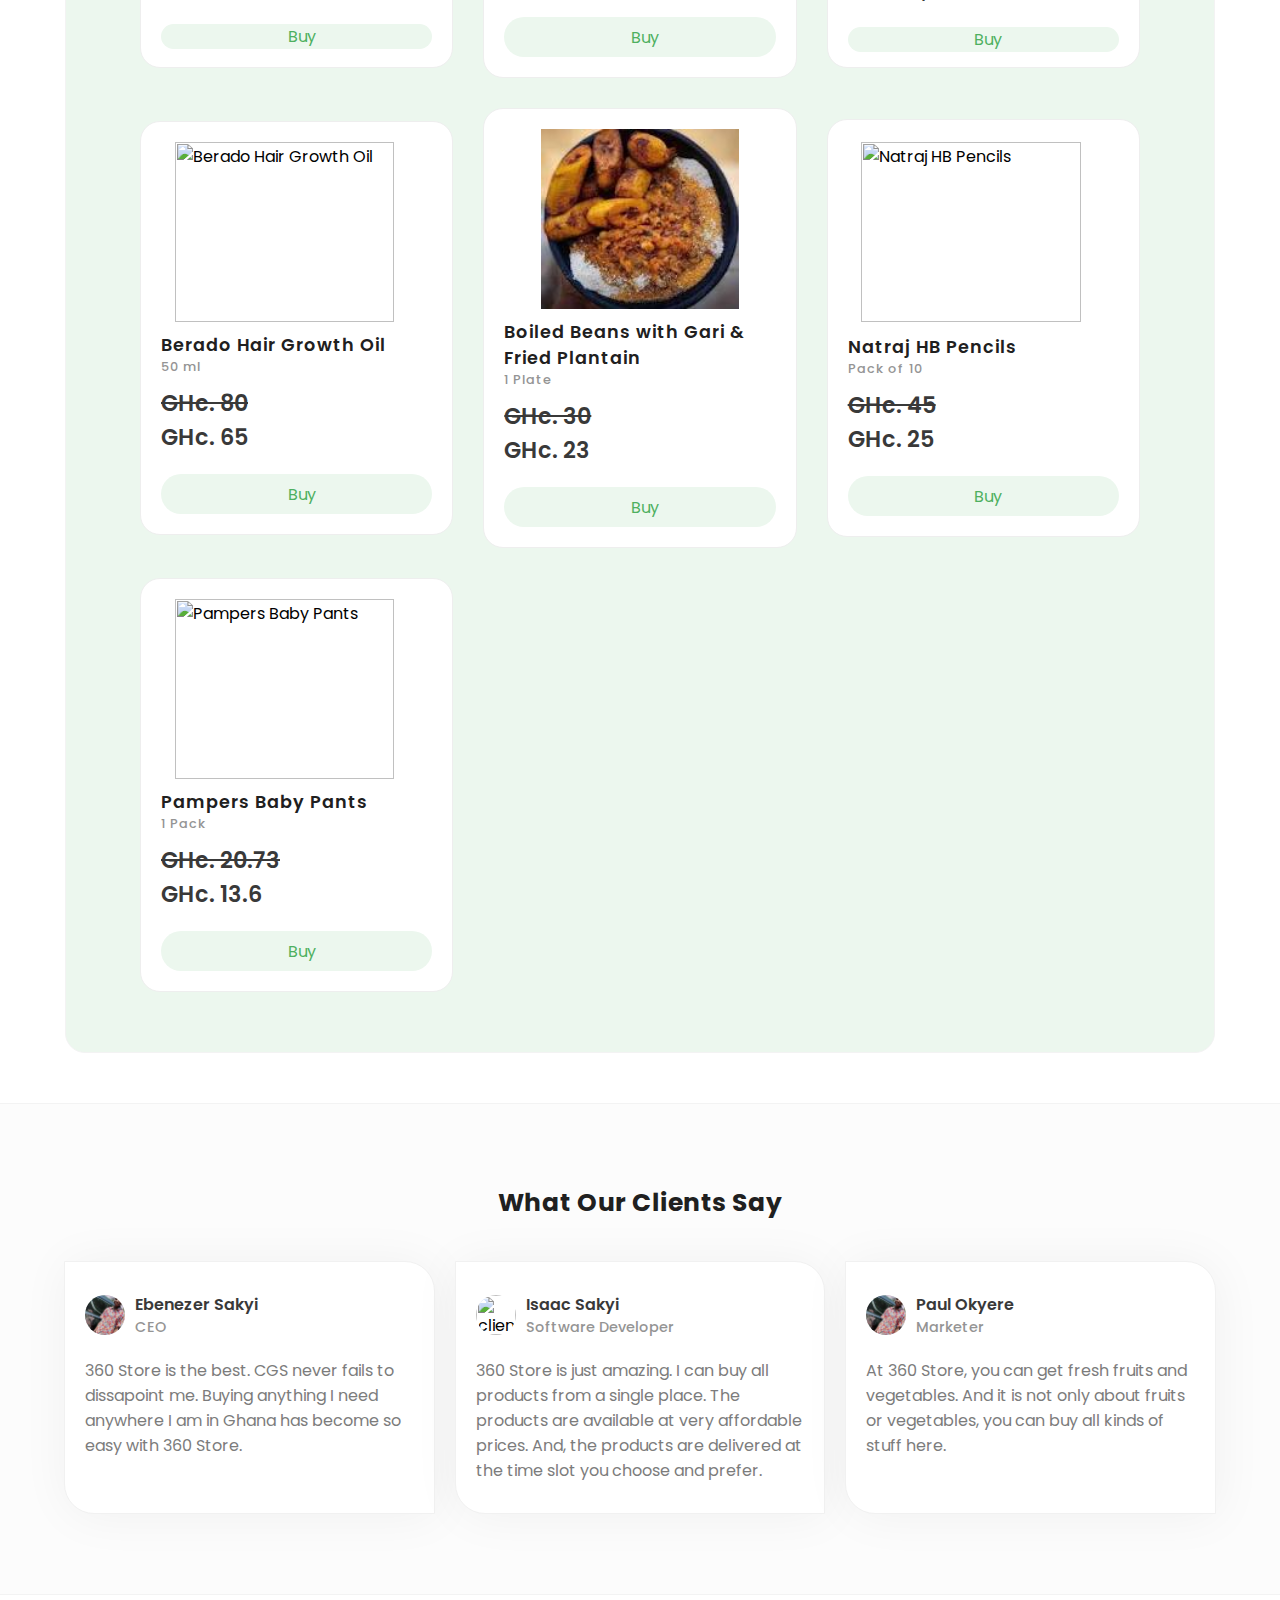
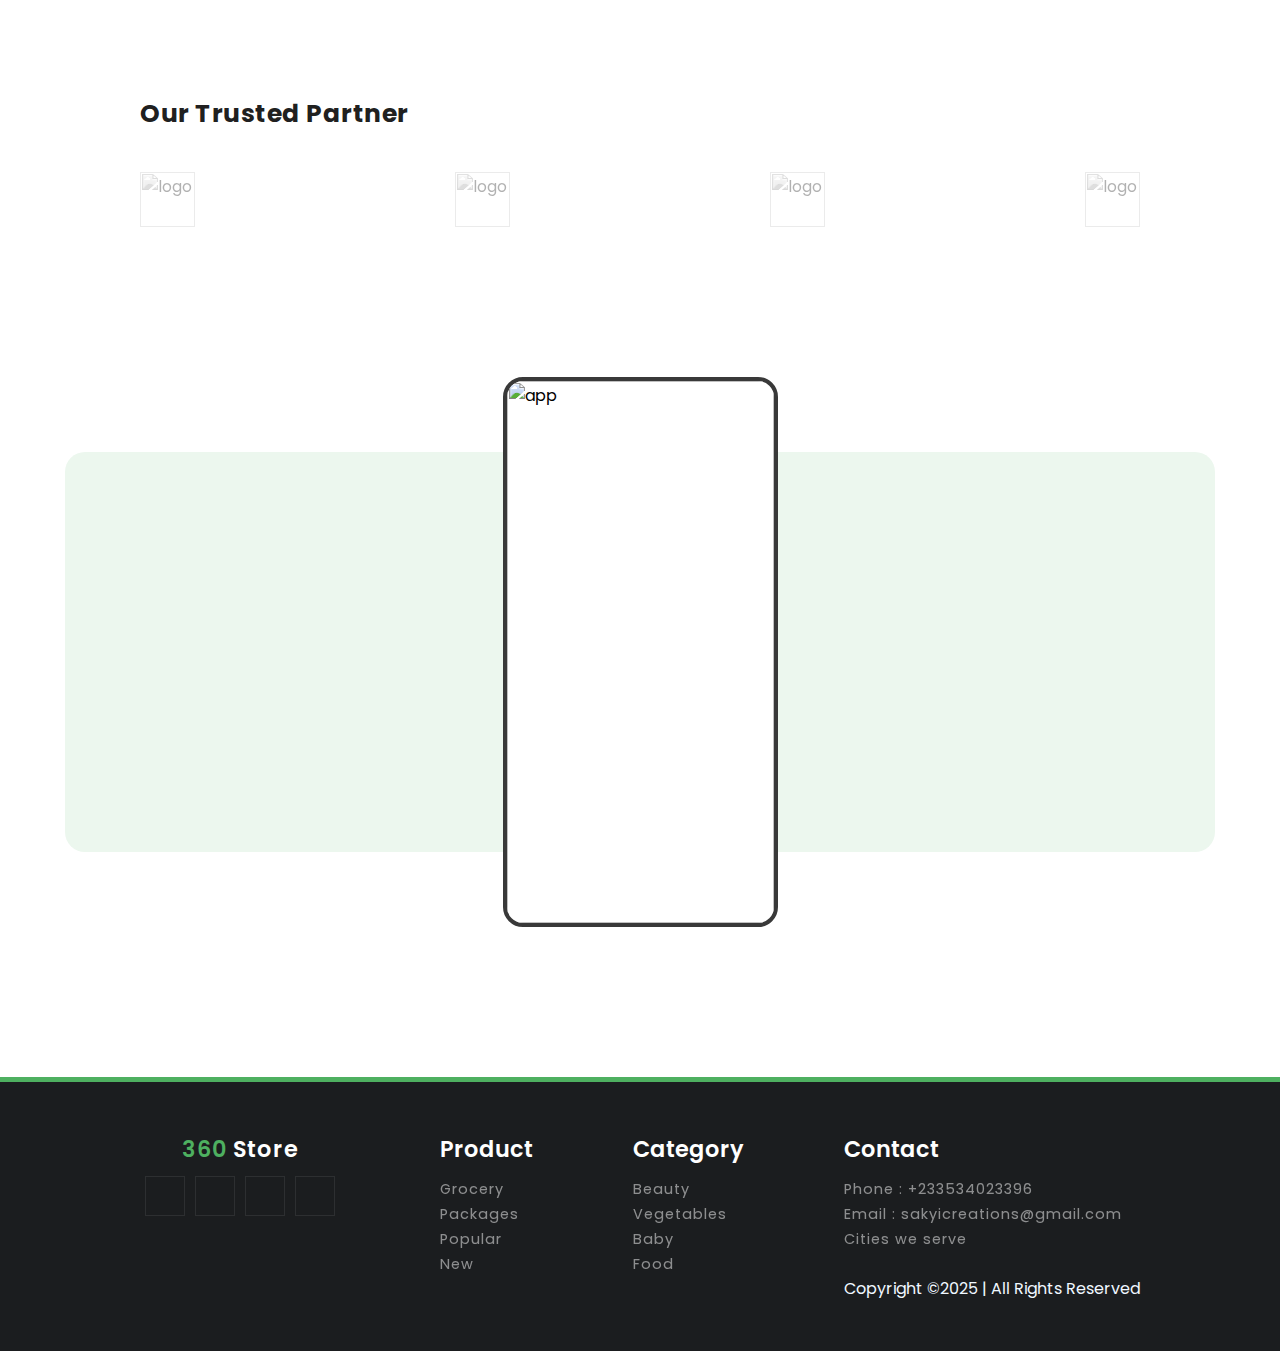
==== commit dc03ae63: "index.html" ====
--- a/index.html
+++ b/index.html
@@ -348,7 +348,7 @@
                     <img alt="Unigrow Manure" src="images/xr.jpg">
                     <strong>IPhone XR</strong>
                     <span class="quantity">1</span>
-                    <span class="price">GHc. 4,188</span>
+                    <span class="price">GHc. 4,900</span>
                     <!--cart-btn------->
                     <a href="Shopping Cart  for xr.html" class="cart-btn" style = 'text-decoration: none;'>
                         <i class="fas fa-shopping-bag"></i> Buy
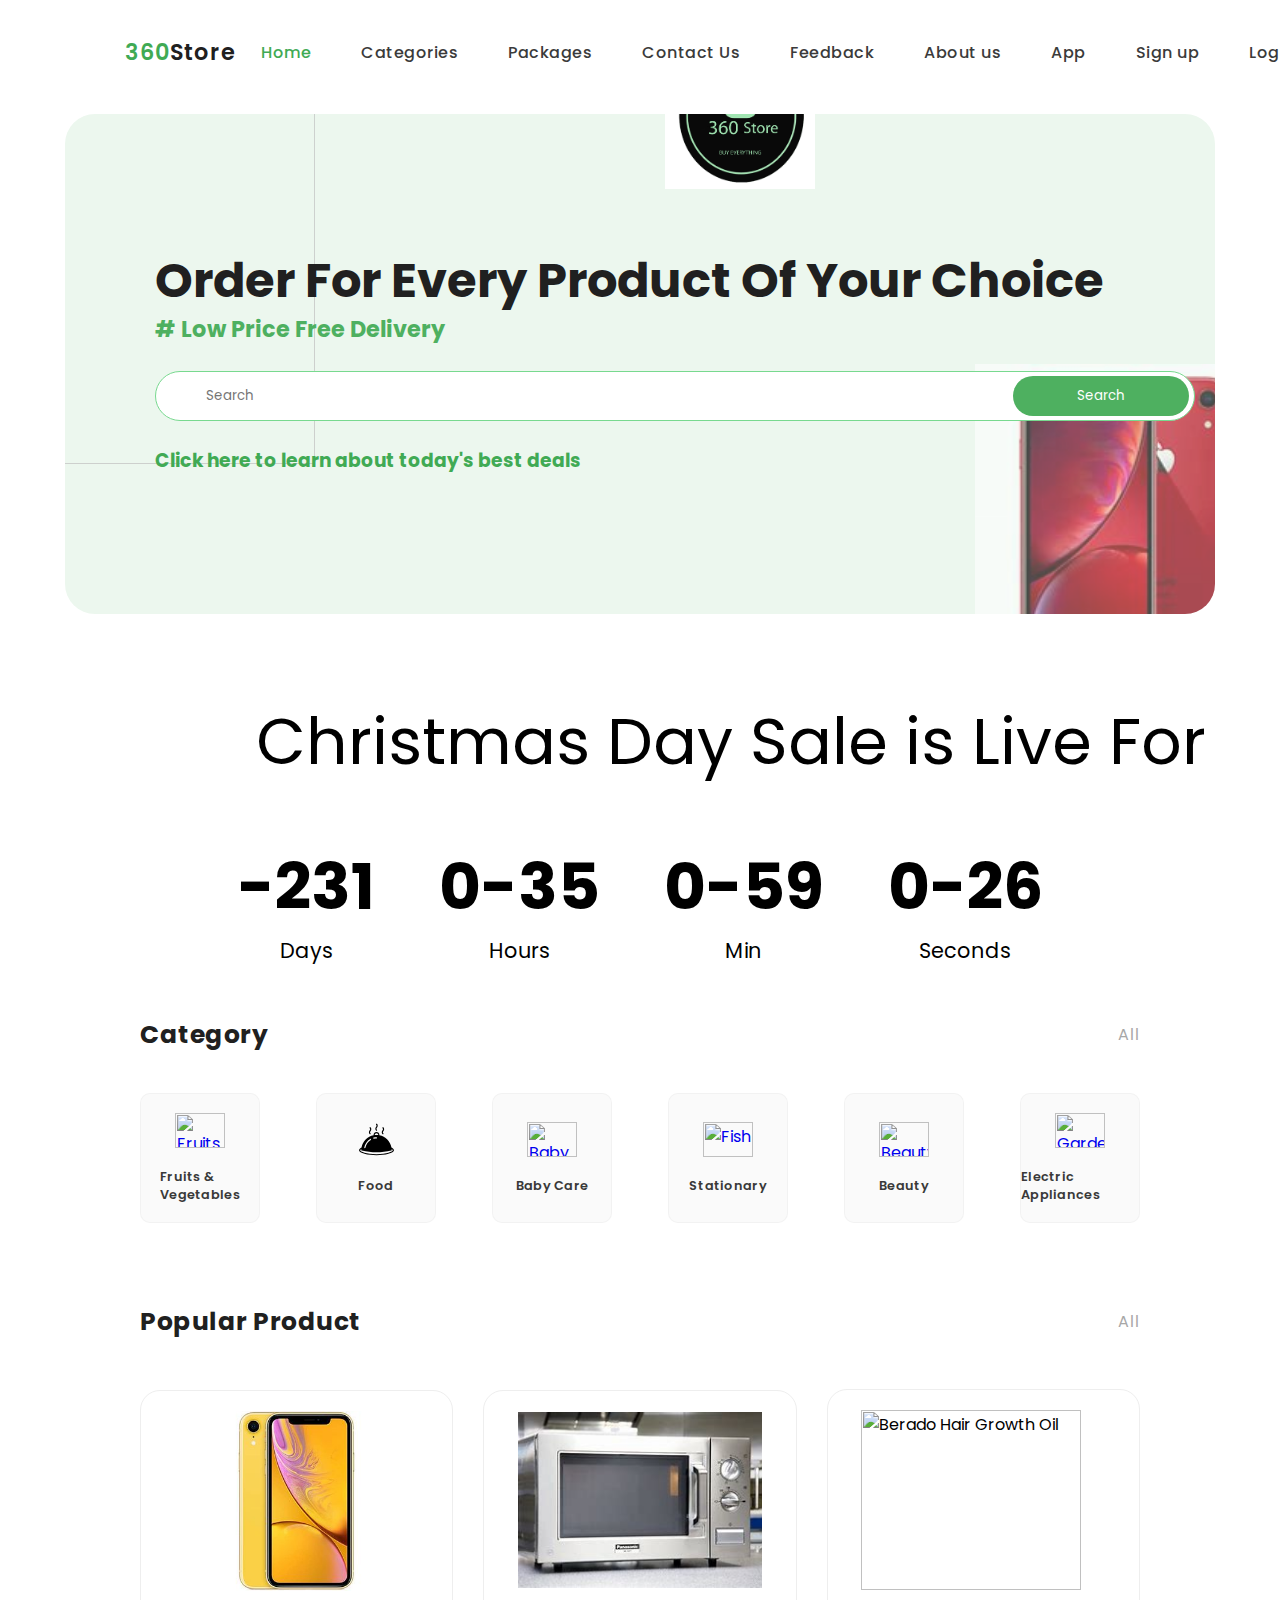
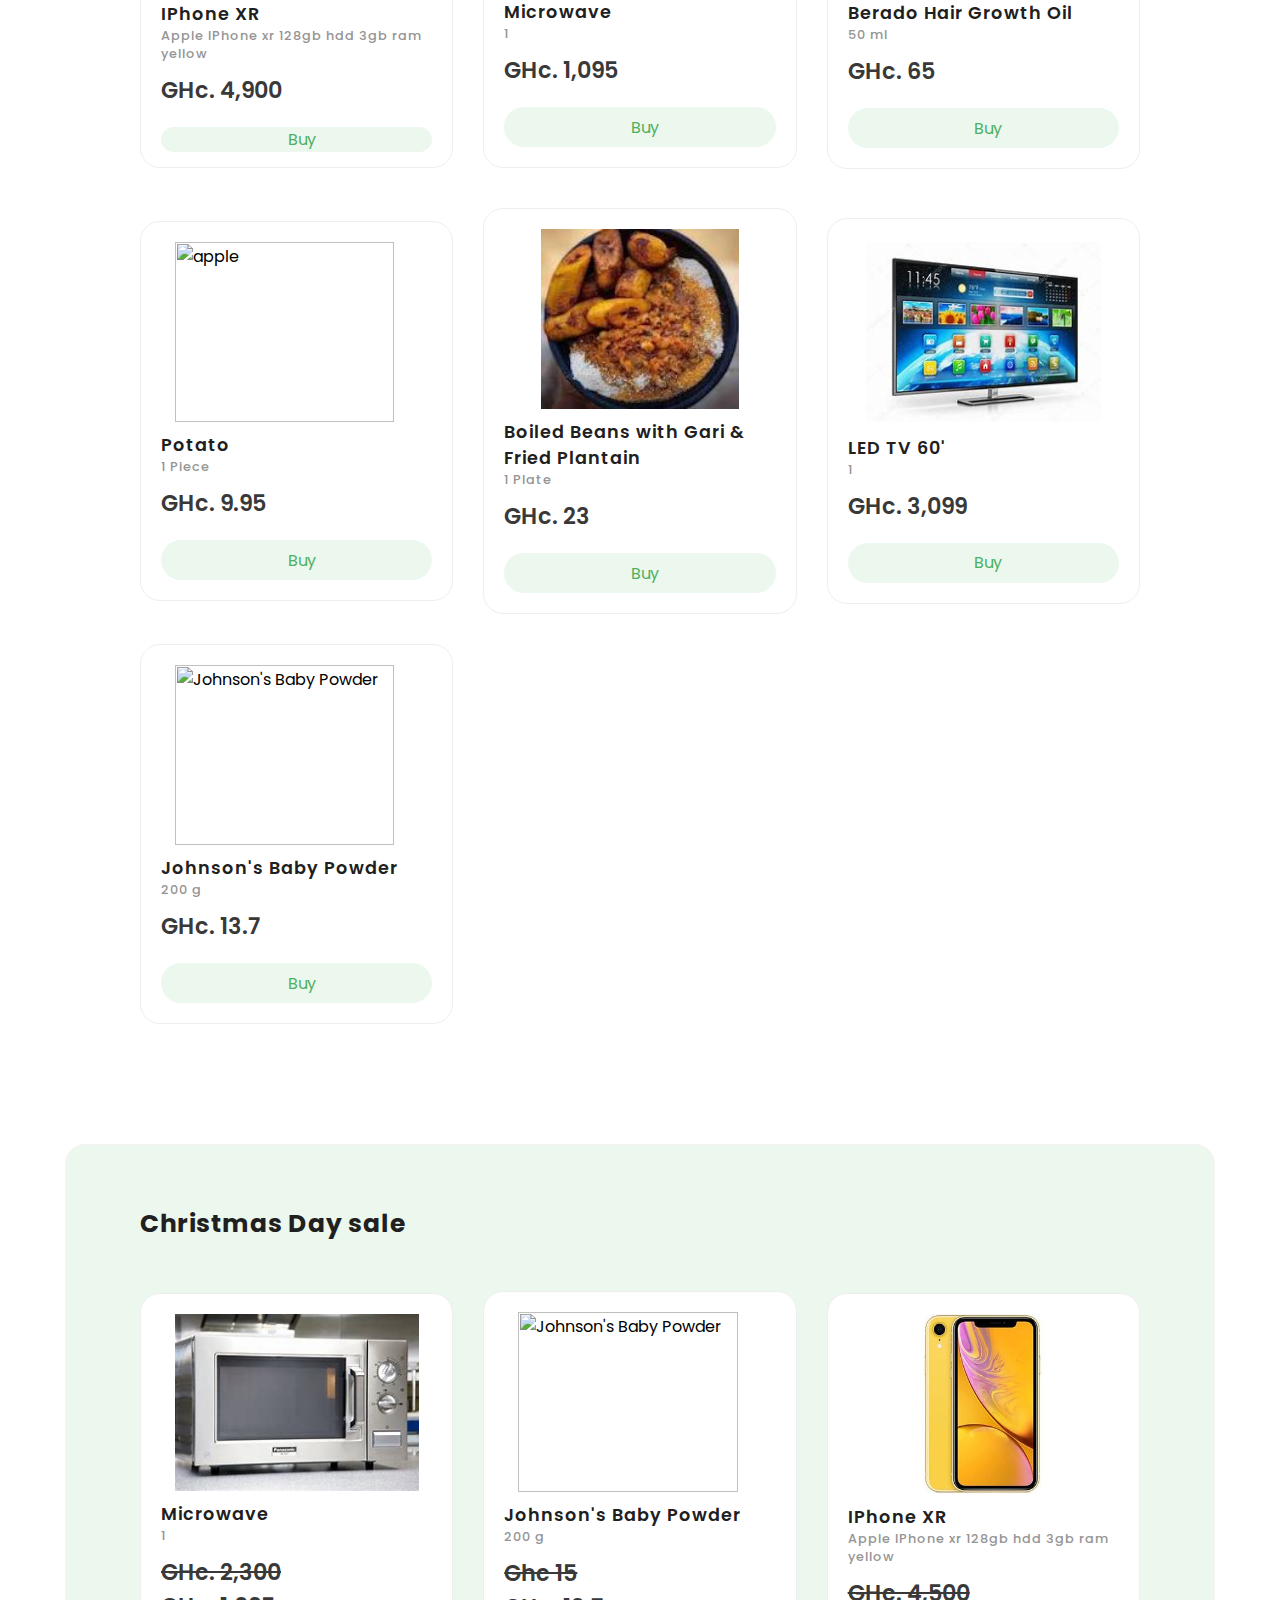
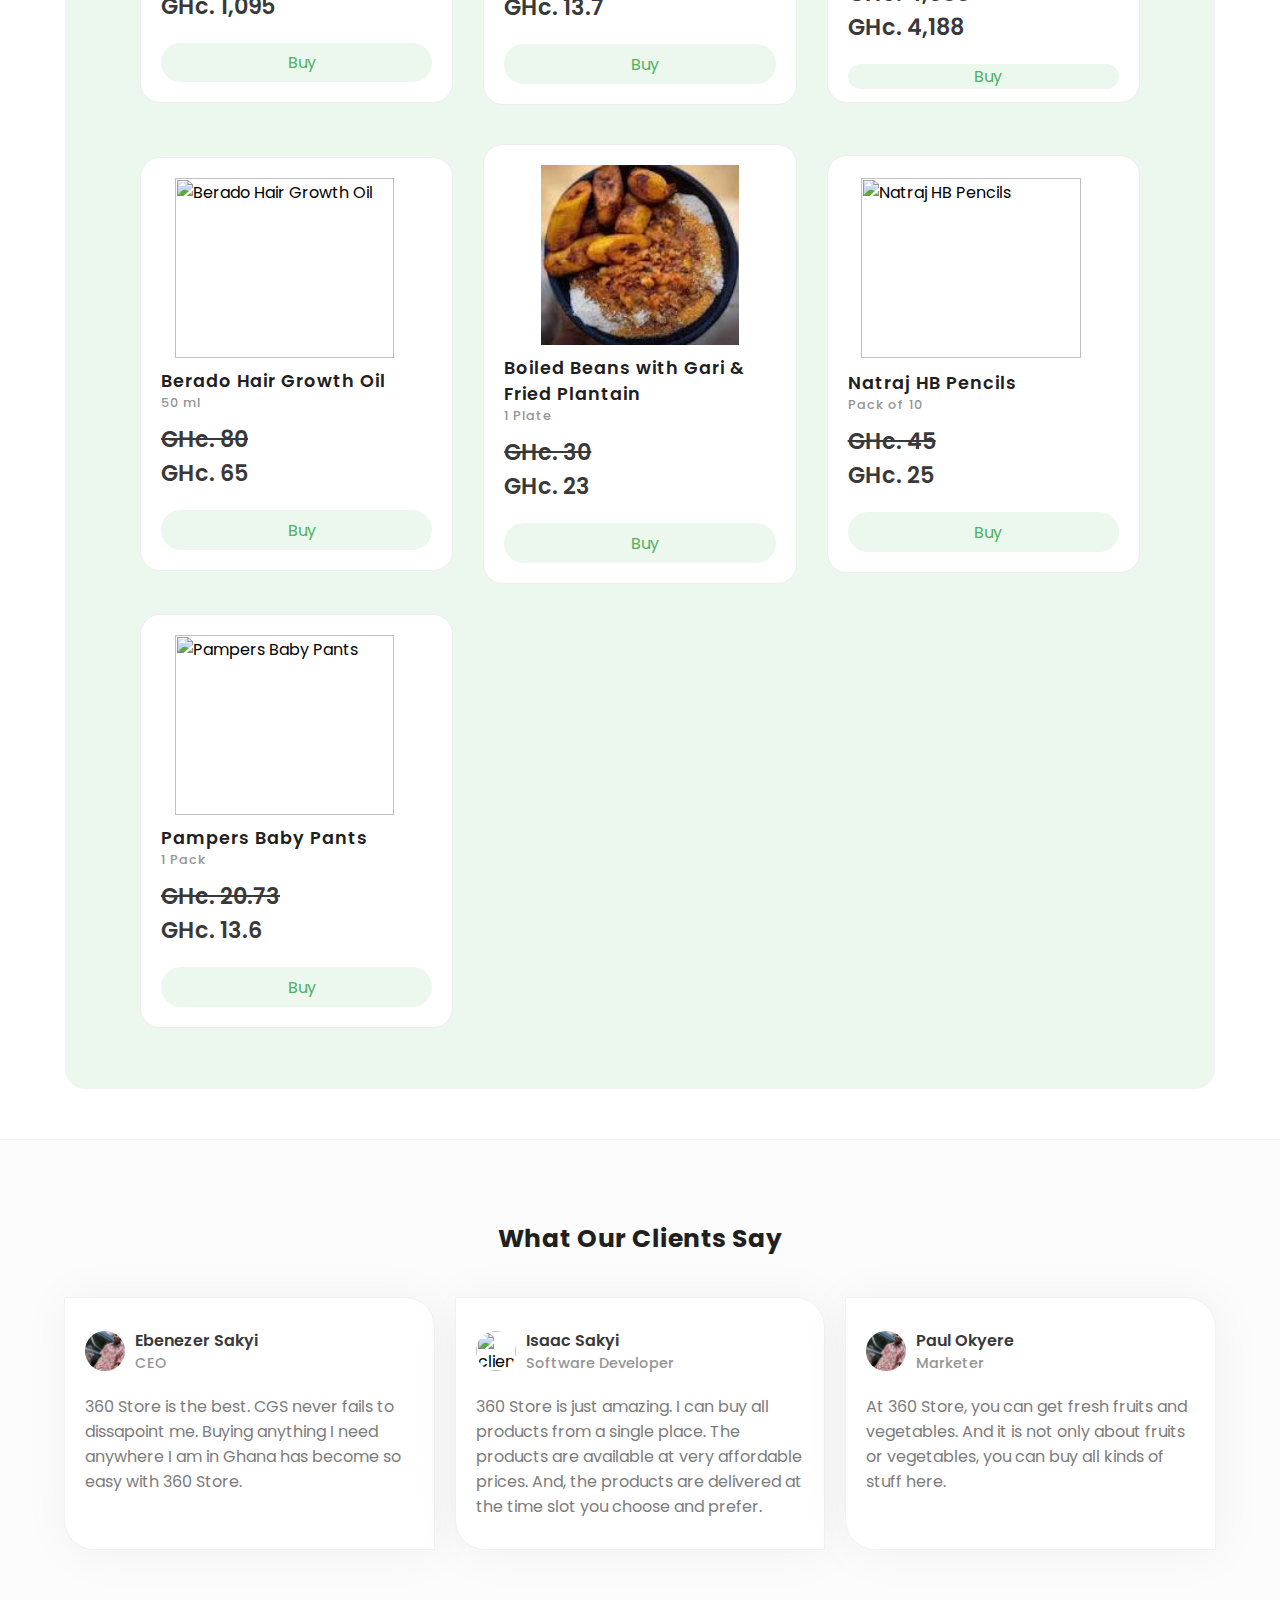
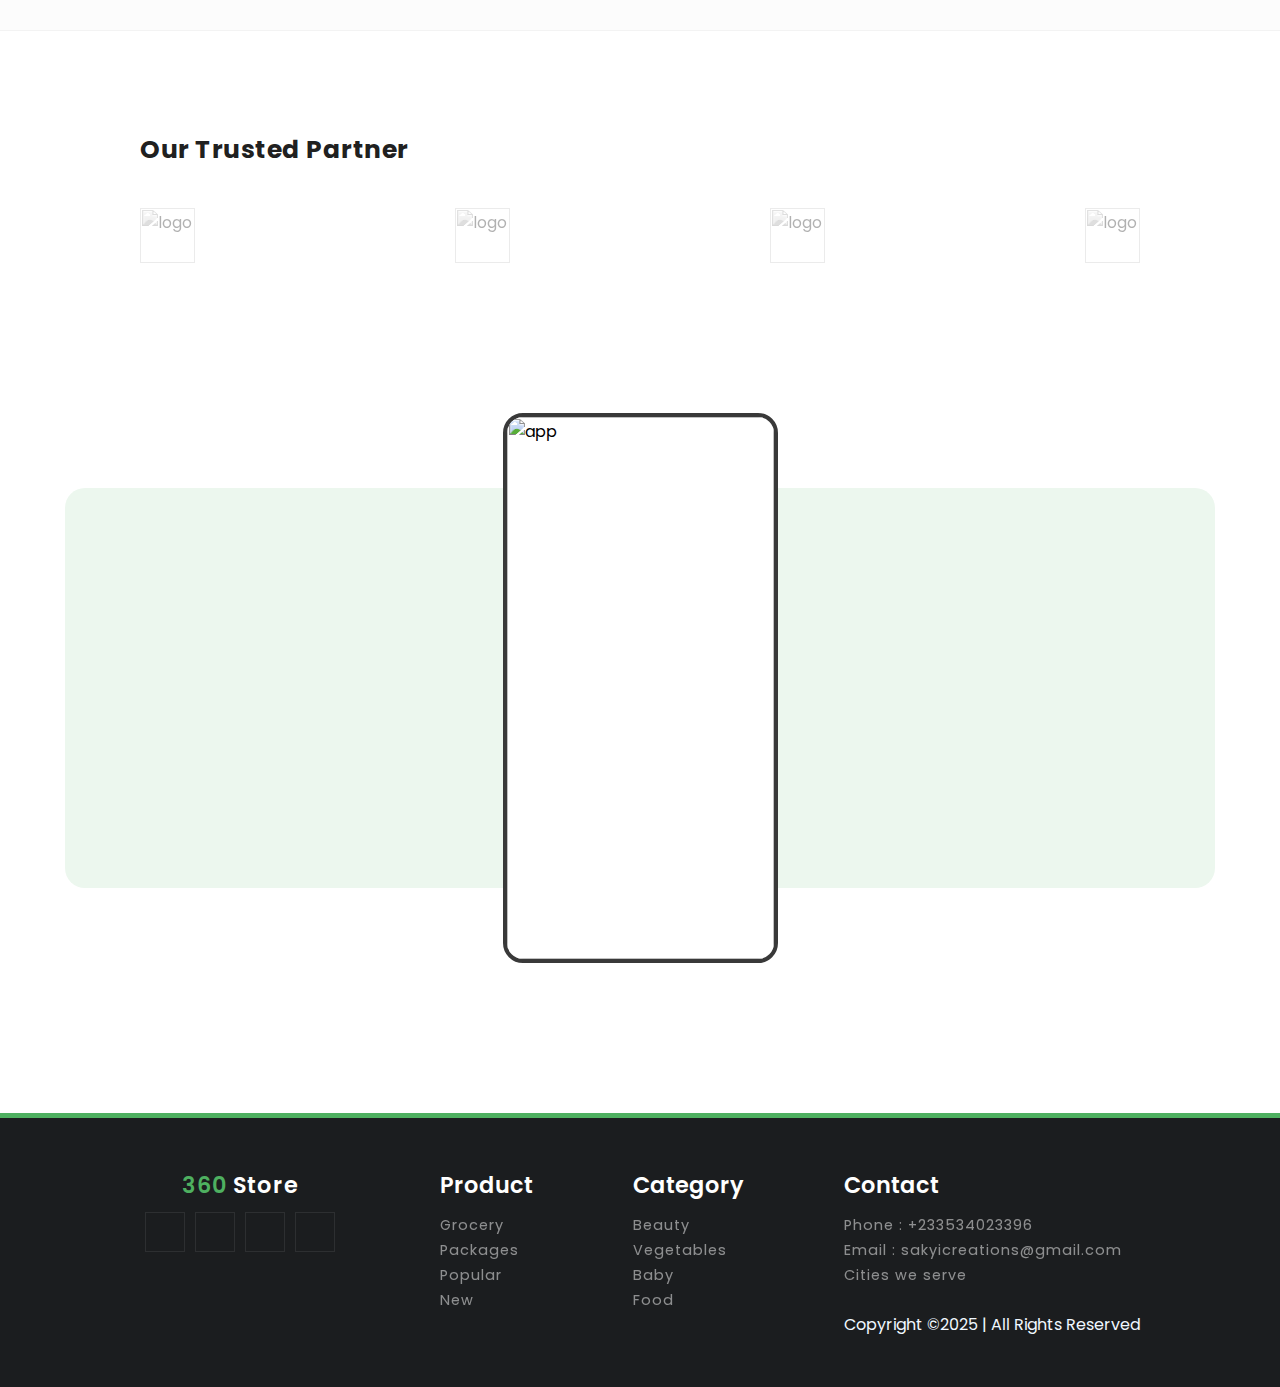
==== commit 2b1cbf11: "index.html" ====
--- a/index.html
+++ b/index.html
@@ -345,12 +345,12 @@
             <div class="product-container">
                 <!--box---------->
                 <div class="product-box" style="height: 95%;">
-                    <img alt="Unigrow Manure" src="images/xr.jpg">
+                    <img alt="Unigrow Manure" src="images/XR YELLOW.jpg">
                     <strong>IPhone XR</strong>
-                    <span class="quantity">1</span>
+                    <span class="quantity">Apple IPhone xr 128gb hdd 3gb ram yellow</span>
                     <span class="price">GHc. 4,900</span>
                     <!--cart-btn------->
-                    <a href="Shopping Cart  for xr.html" class="cart-btn" style = 'text-decoration: none;'>
+                    <a href="Shopping Cart HTML.html" class="cart-btn" style = 'text-decoration: none;'>
                         <i class="fas fa-shopping-bag"></i> Buy
                     </a>
                     <!--like-btn------->
@@ -380,7 +380,7 @@
                     <span class="quantity">50 ml</span>
                     <span class="price">GHc. 65</span>
                     <!--cart-btn------->
-                    <a href="Shopping Cart for berado.html" class="cart-btn" style = 'text-decoration: none;'>
+                    <a href="Shopping Cart HTML.html" class="cart-btn" style = 'text-decoration: none;'>
                         <i class="fas fa-shopping-bag"></i> Buy
                     </a>
                     <!--like-btn------->
@@ -492,12 +492,12 @@
 
                 <!--box---------->
                 <div class="product-box" style="height: 95%;">
-                    <img alt="Unigrow Manure" src="images/xr.jpg">
+                    <img alt="Unigrow Manure" src="images/XR YELLOW.jpg">
                     <strong>IPhone XR</strong>
-                    <span class="quantity">1</span>
-                    <span class="price"><del>GHc. 5,099 </del><br> GHc. 4,188</span>
-                    <!--cart-btn------->
-                    <a href="Shopping Cart  for xr.html" class="cart-btn" style = 'text-decoration: none;'>
+                    <span class="quantity">Apple IPhone xr 128gb hdd 3gb ram yellow</span>
+                    <span class="price"><del>GHc. 4,500 </del><br> GHc. 4,188</span>
+                    <!--cart-btn------->
+                    <a href="Shopping Cart HTML.html" class="cart-btn" style = 'text-decoration: none;'>
                         <i class="fas fa-shopping-bag"></i> Buy
                     </a>
                     <!--like-btn------->
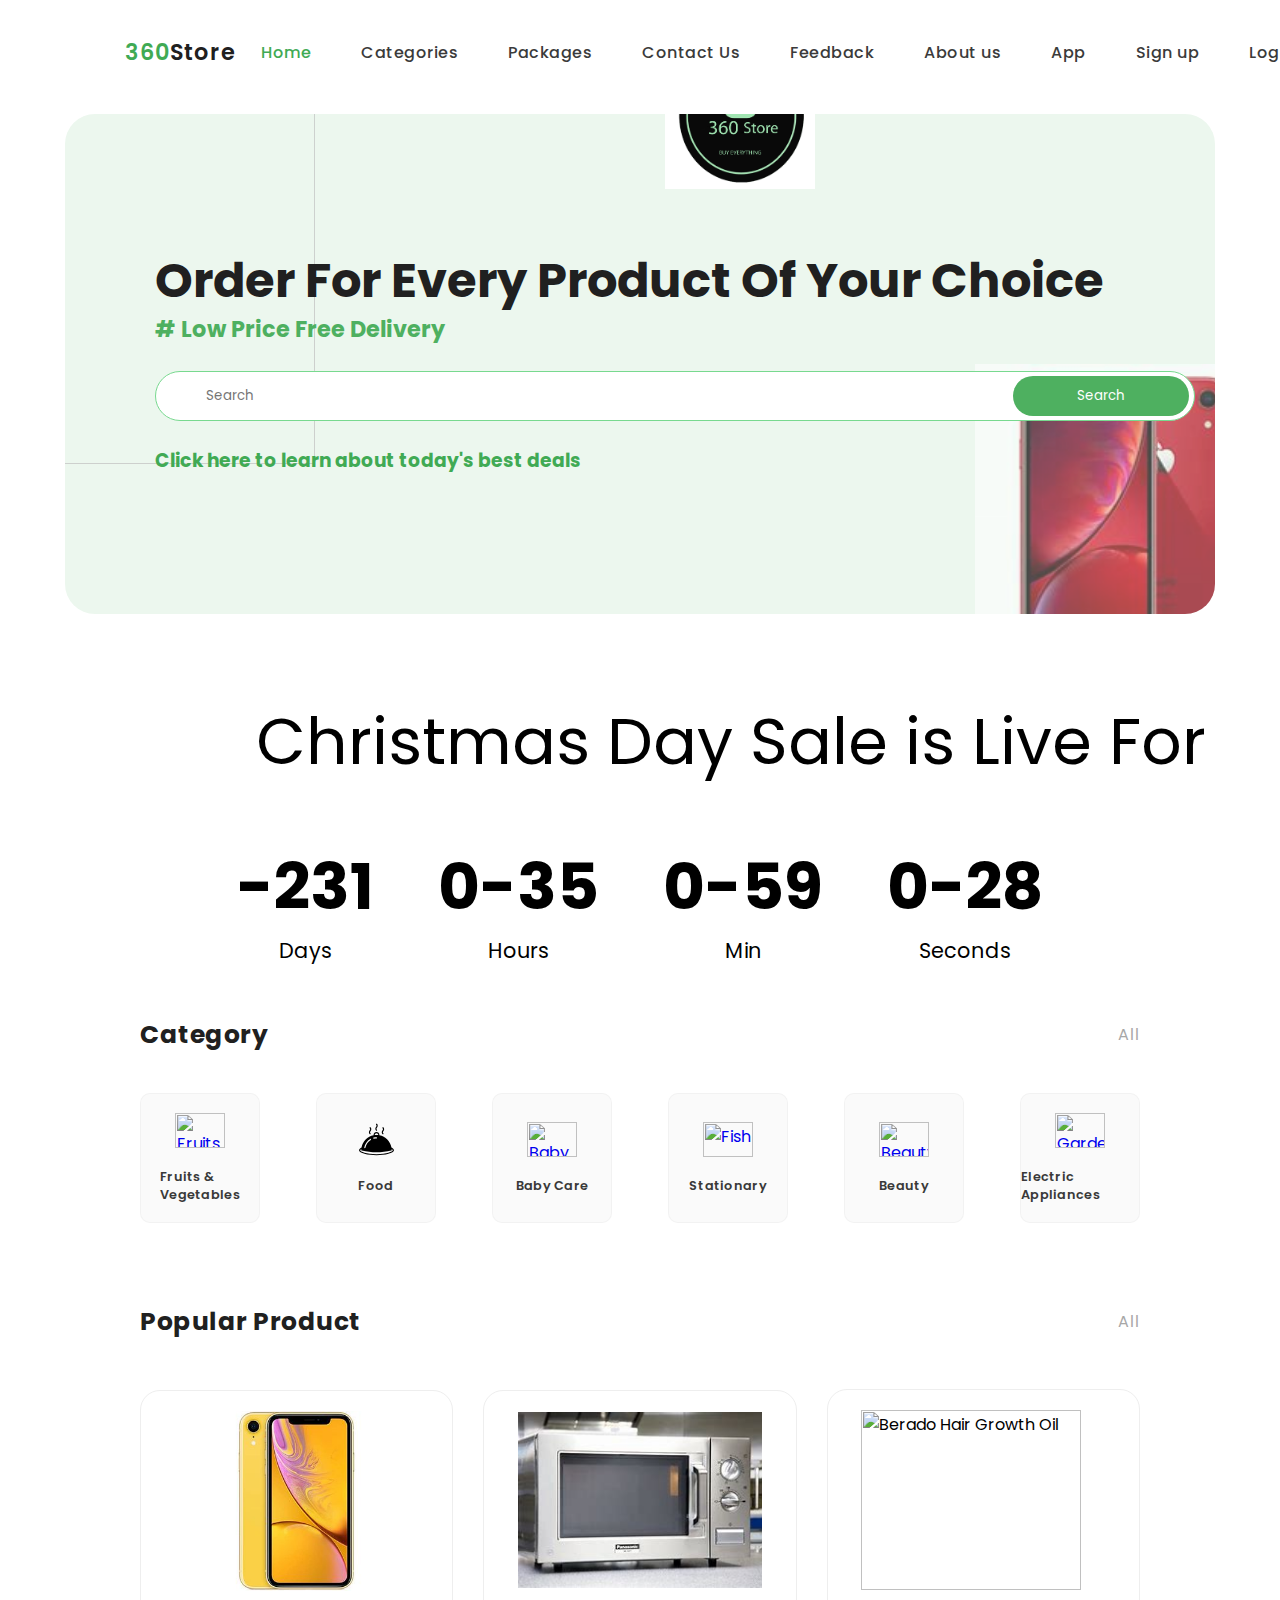
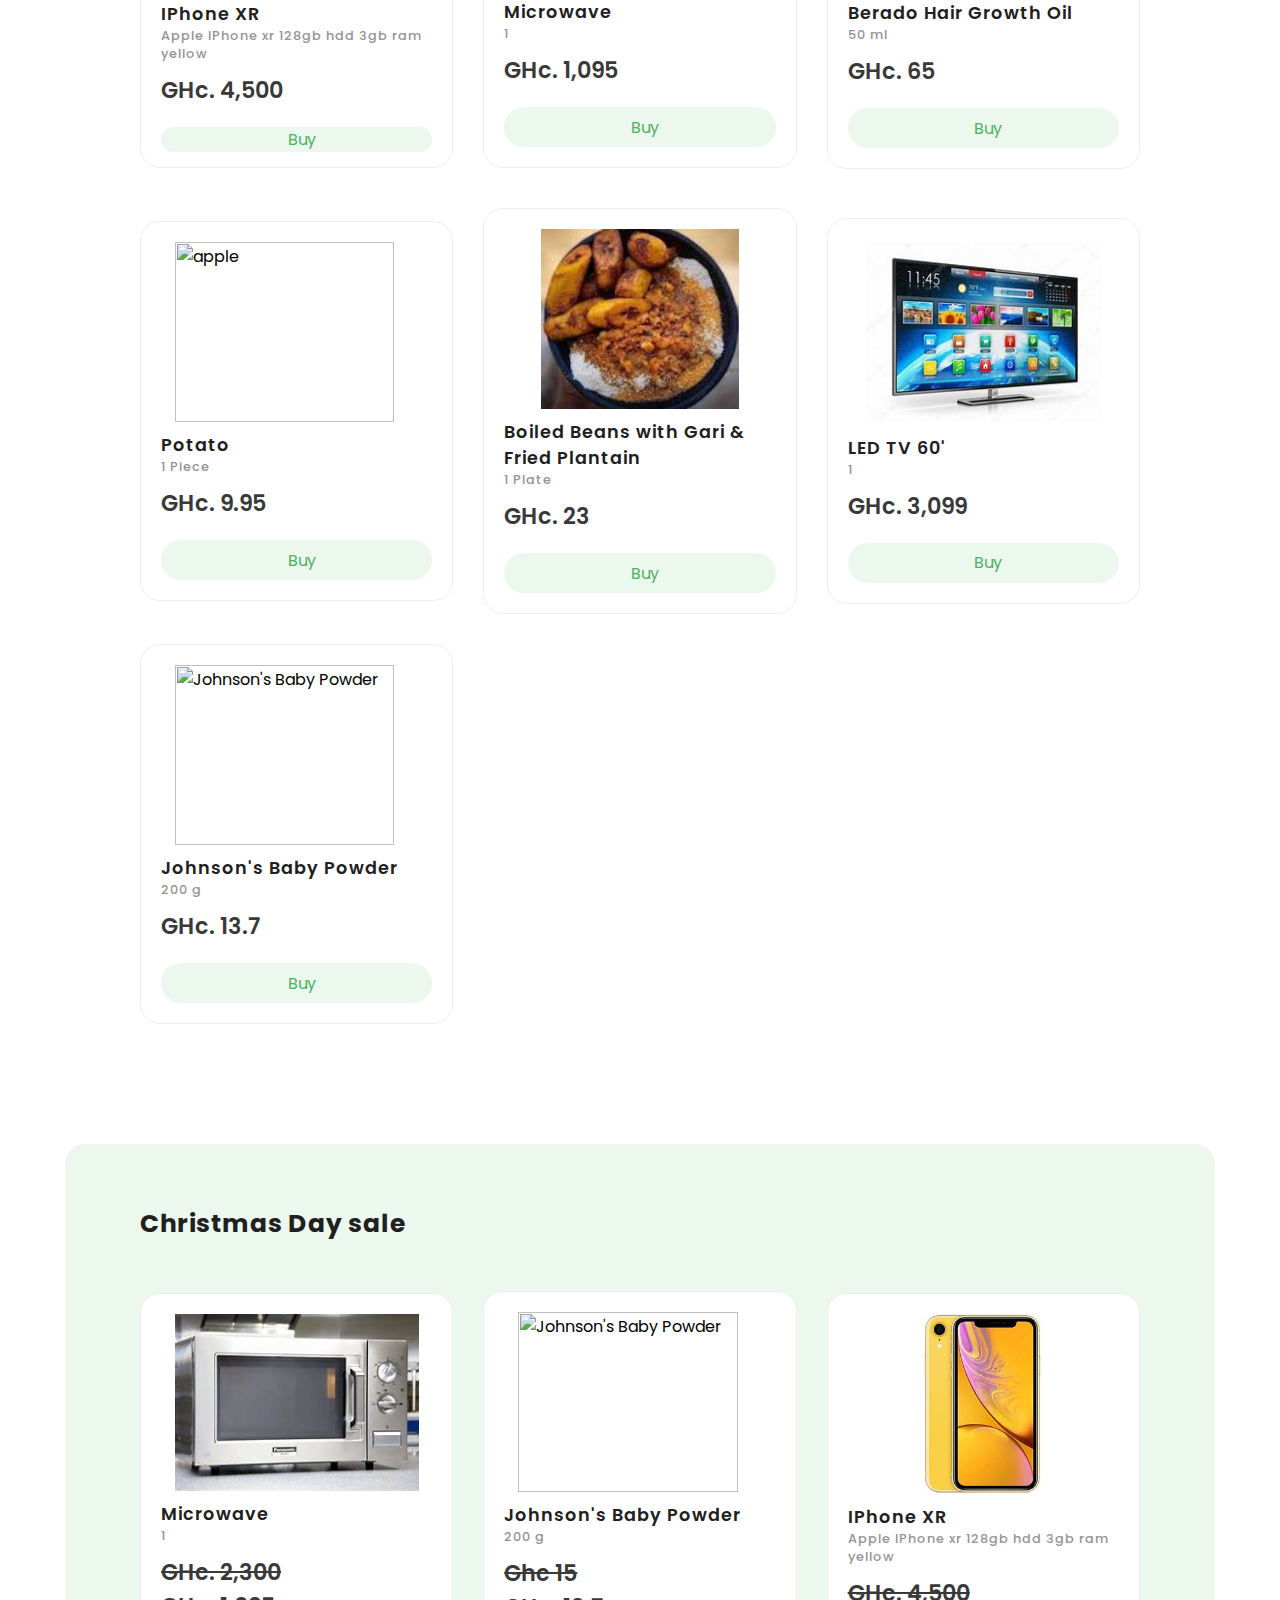
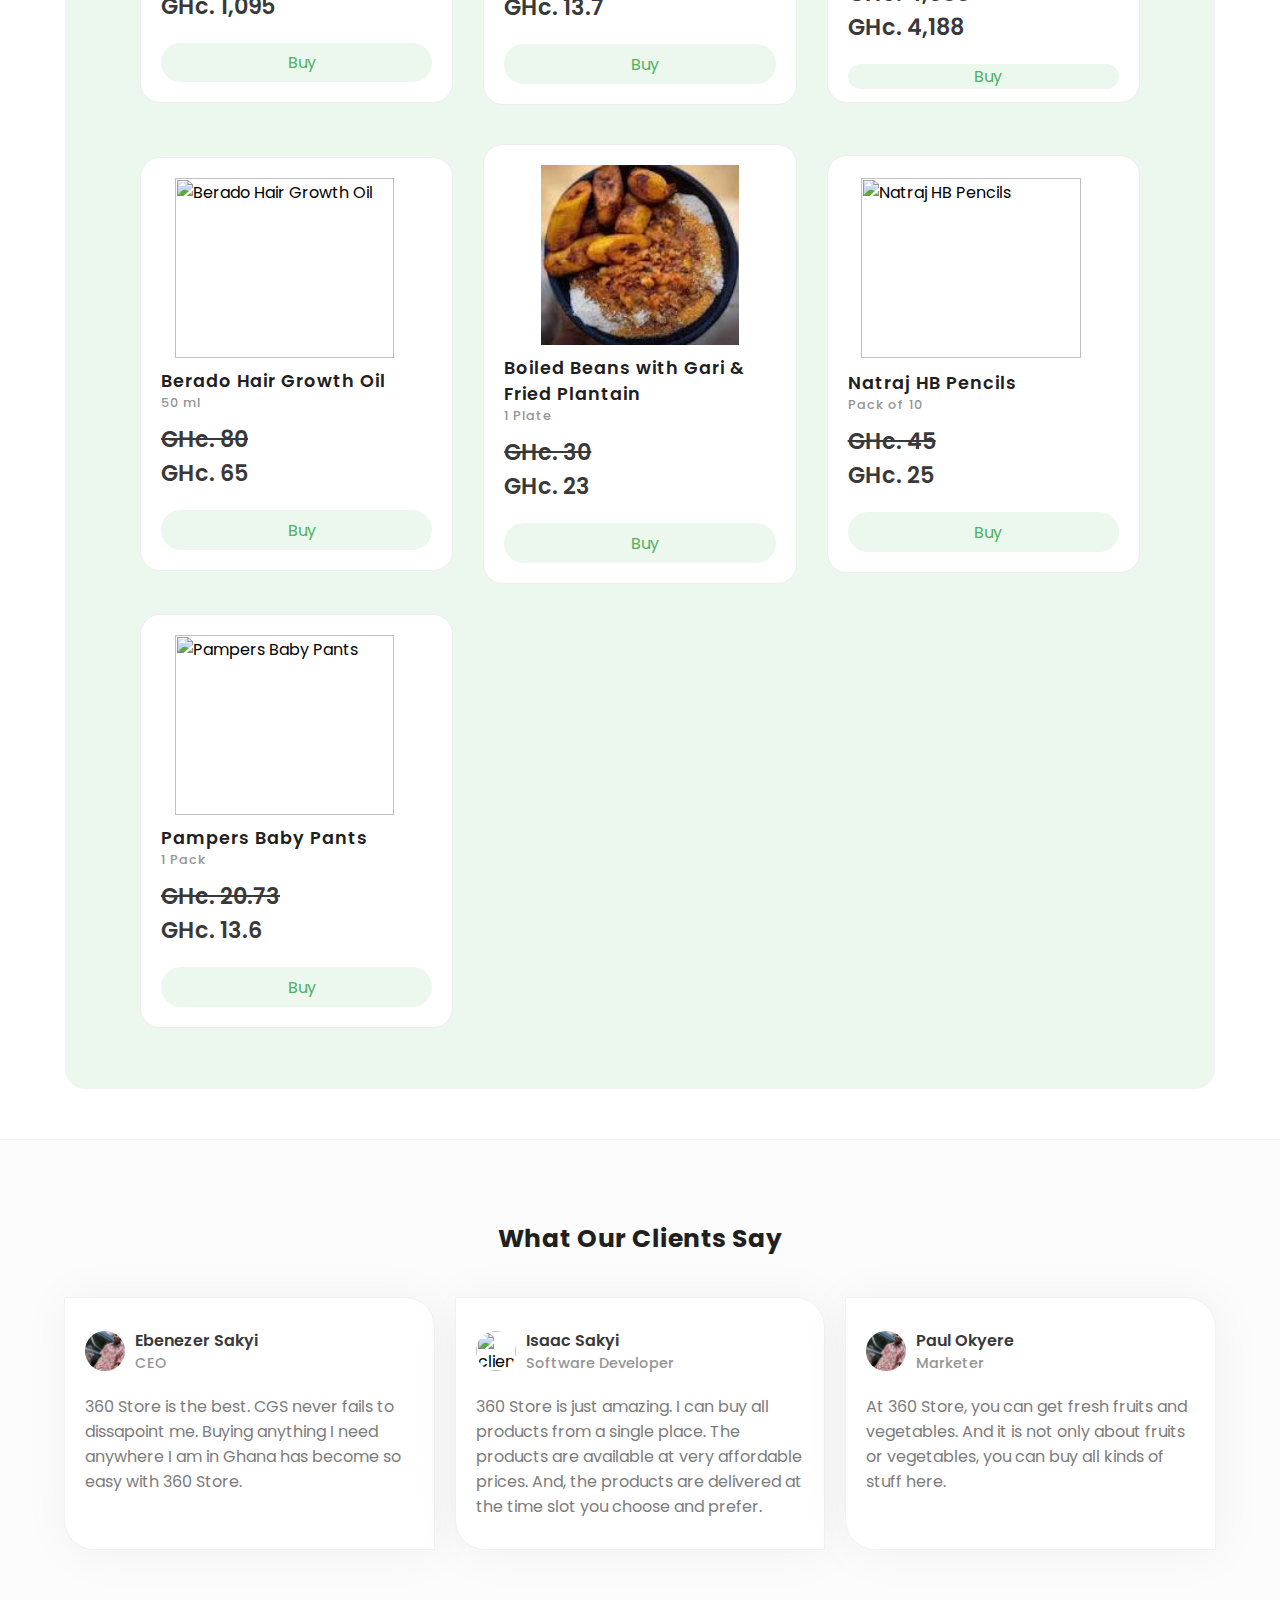
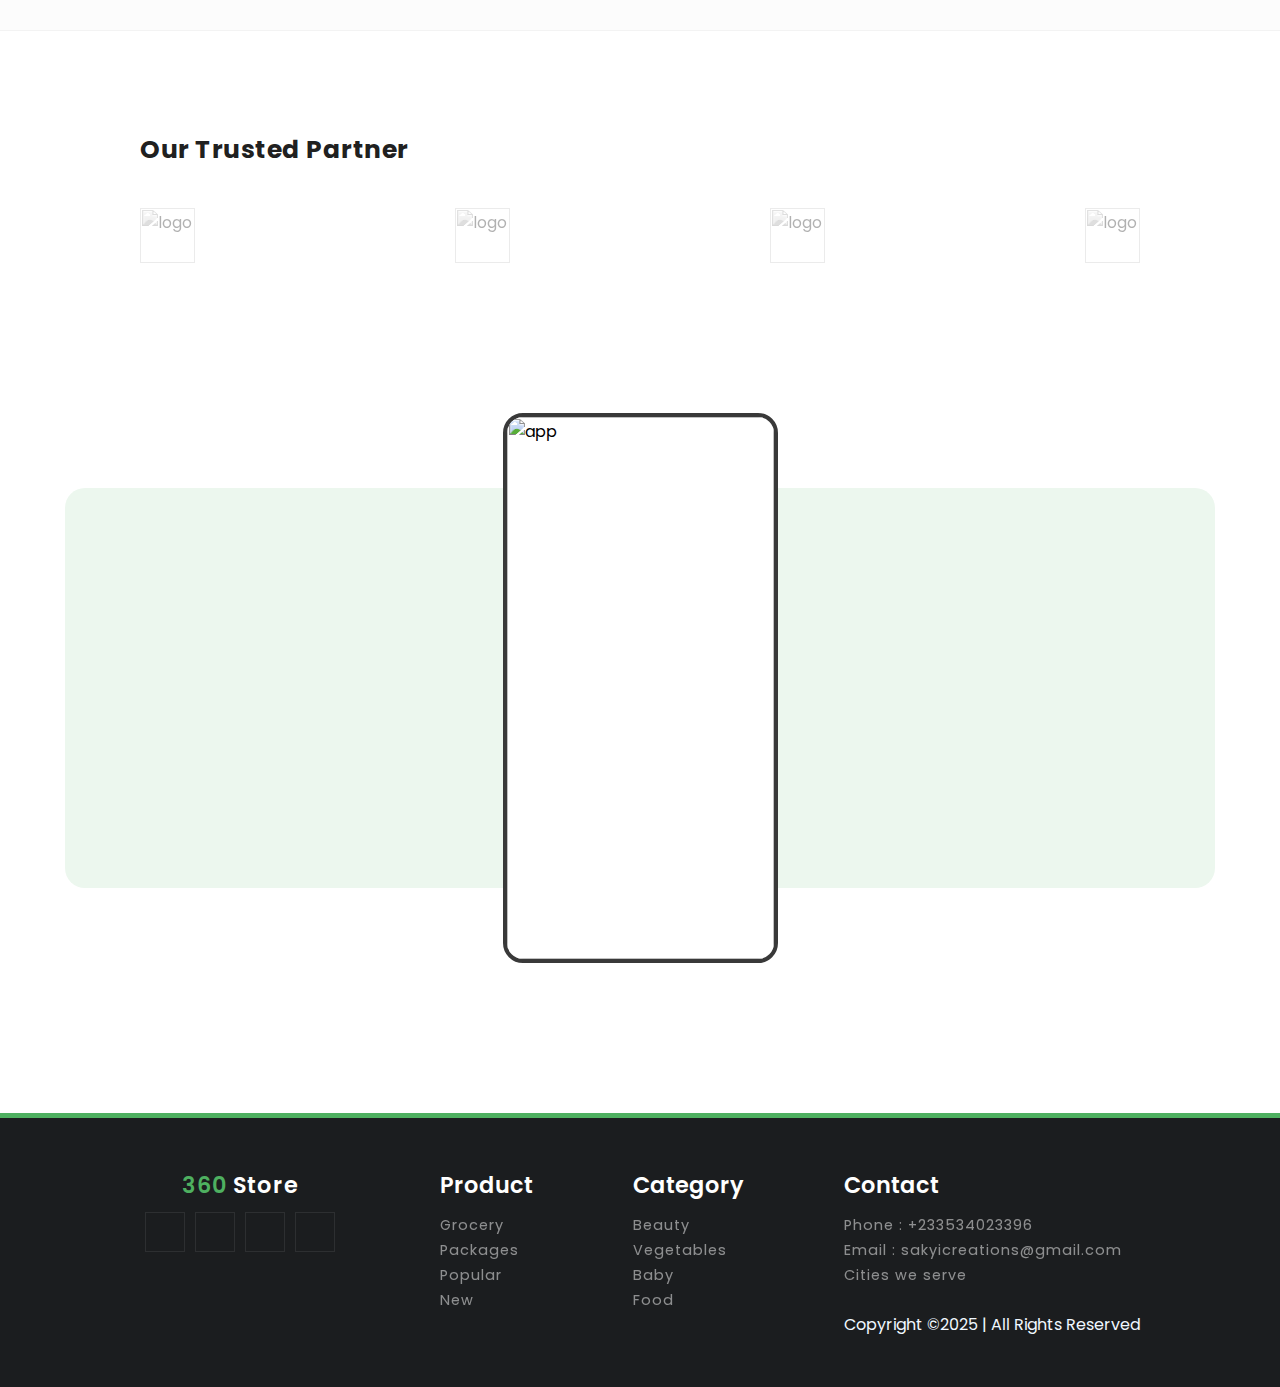
==== commit 80c314b7: "index.html" ====
--- a/index.html
+++ b/index.html
@@ -348,7 +348,7 @@
                     <img alt="Unigrow Manure" src="images/XR YELLOW.jpg">
                     <strong>IPhone XR</strong>
                     <span class="quantity">Apple IPhone xr 128gb hdd 3gb ram yellow</span>
-                    <span class="price">GHc. 4,900</span>
+                    <span class="price">GHc. 4,500</span>
                     <!--cart-btn------->
                     <a href="Shopping Cart HTML.html" class="cart-btn" style = 'text-decoration: none;'>
                         <i class="fas fa-shopping-bag"></i> Buy
